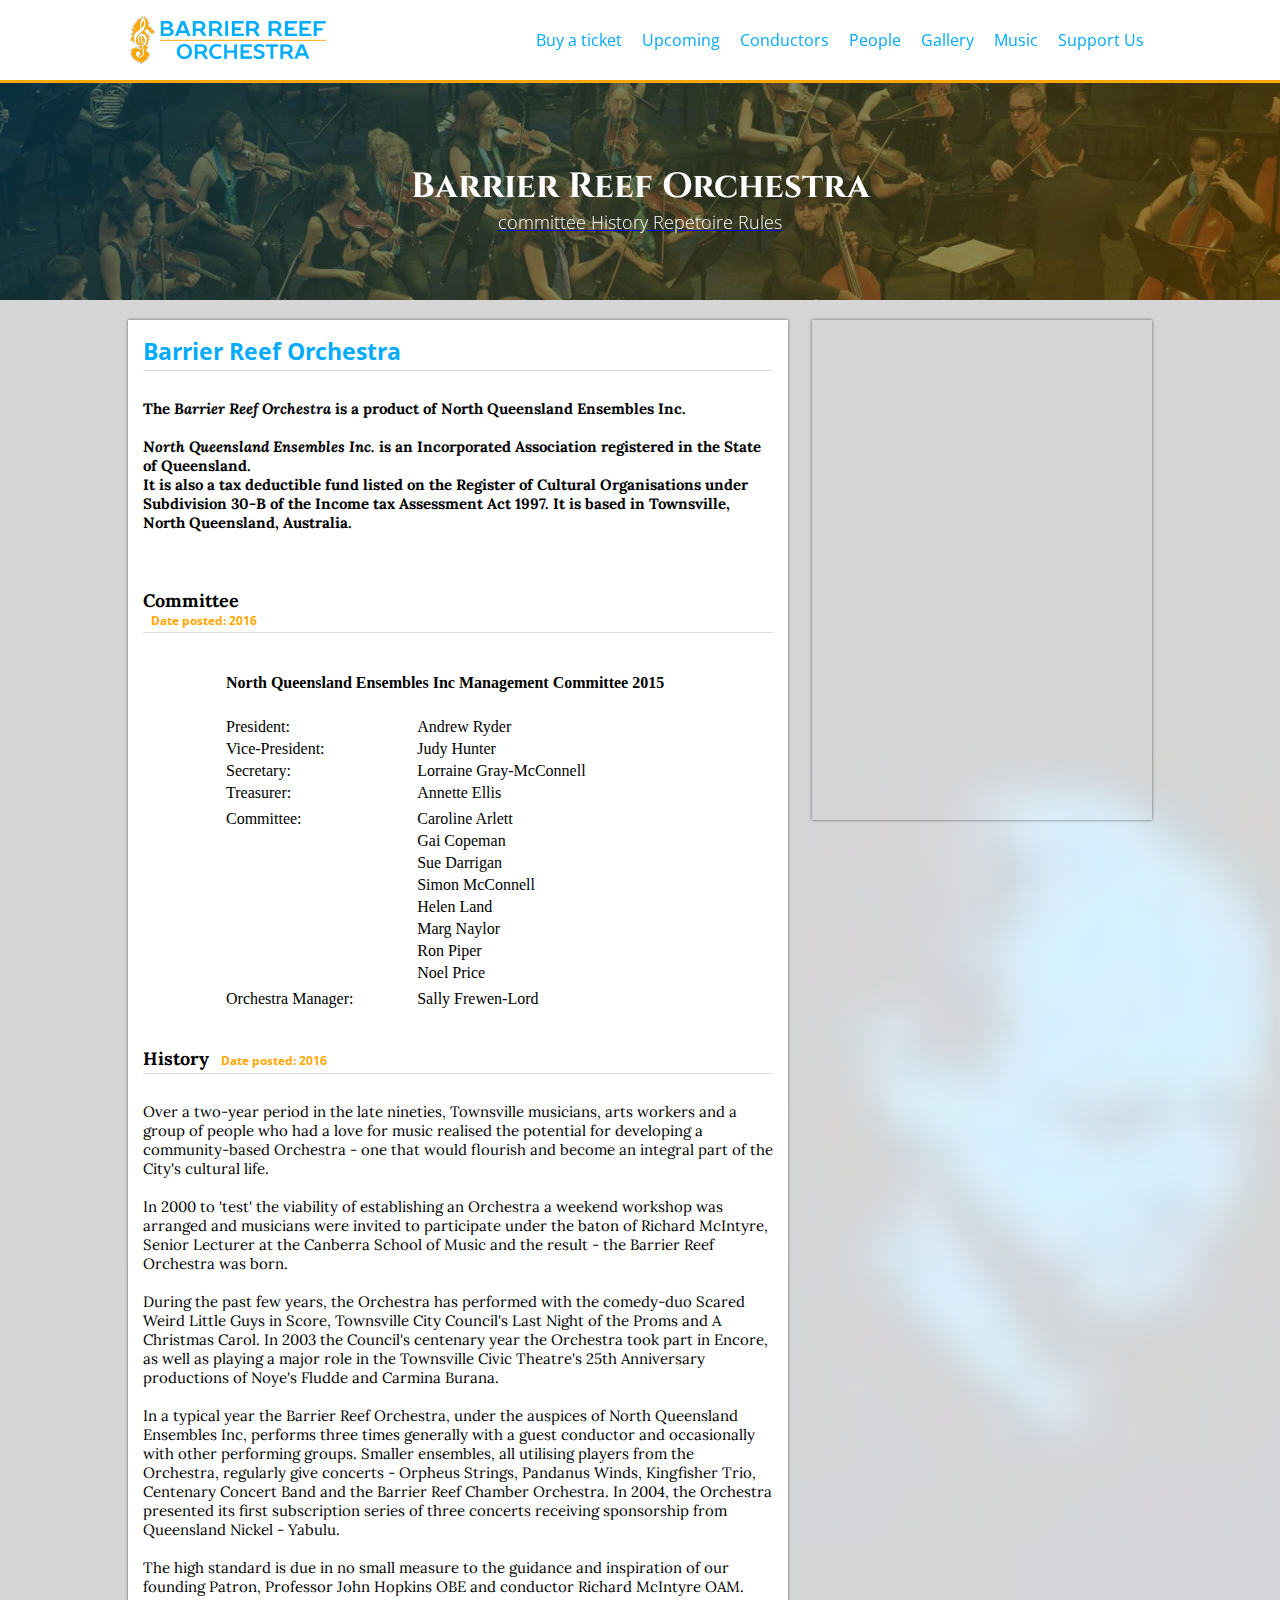
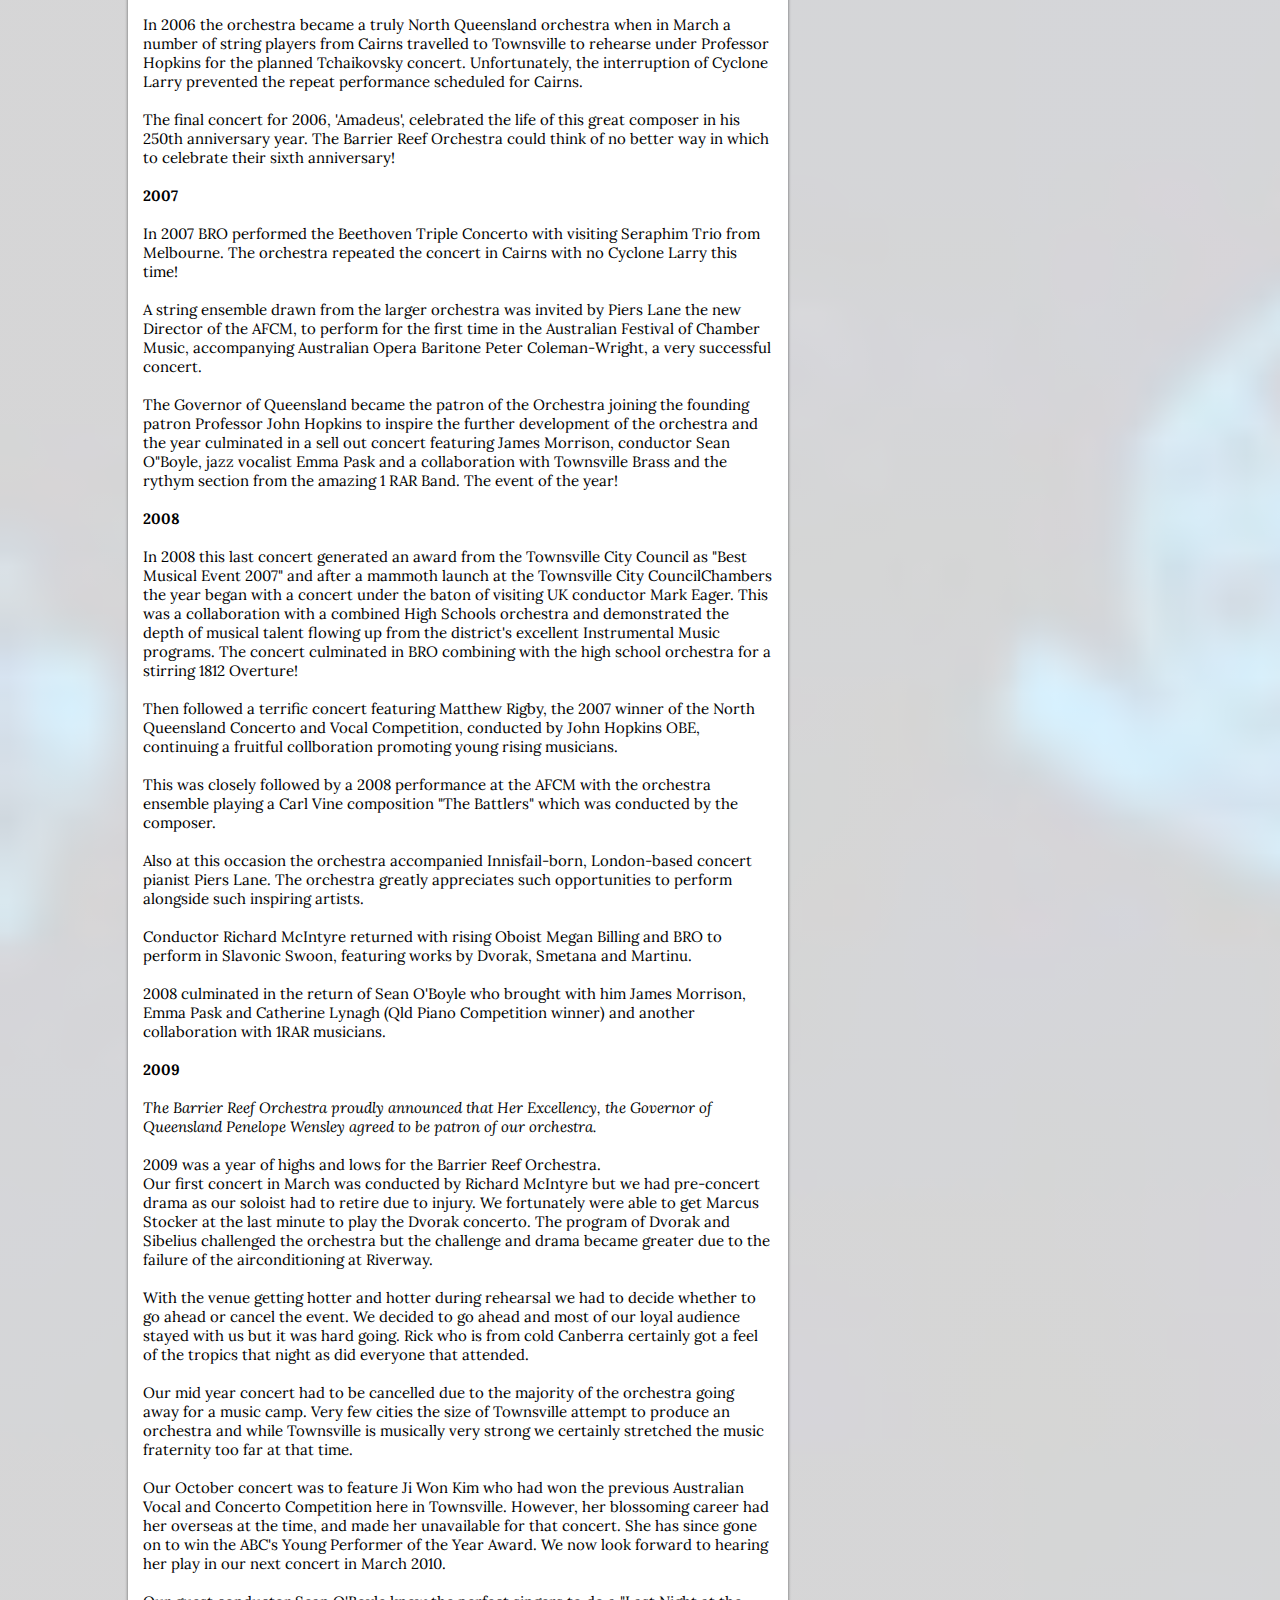
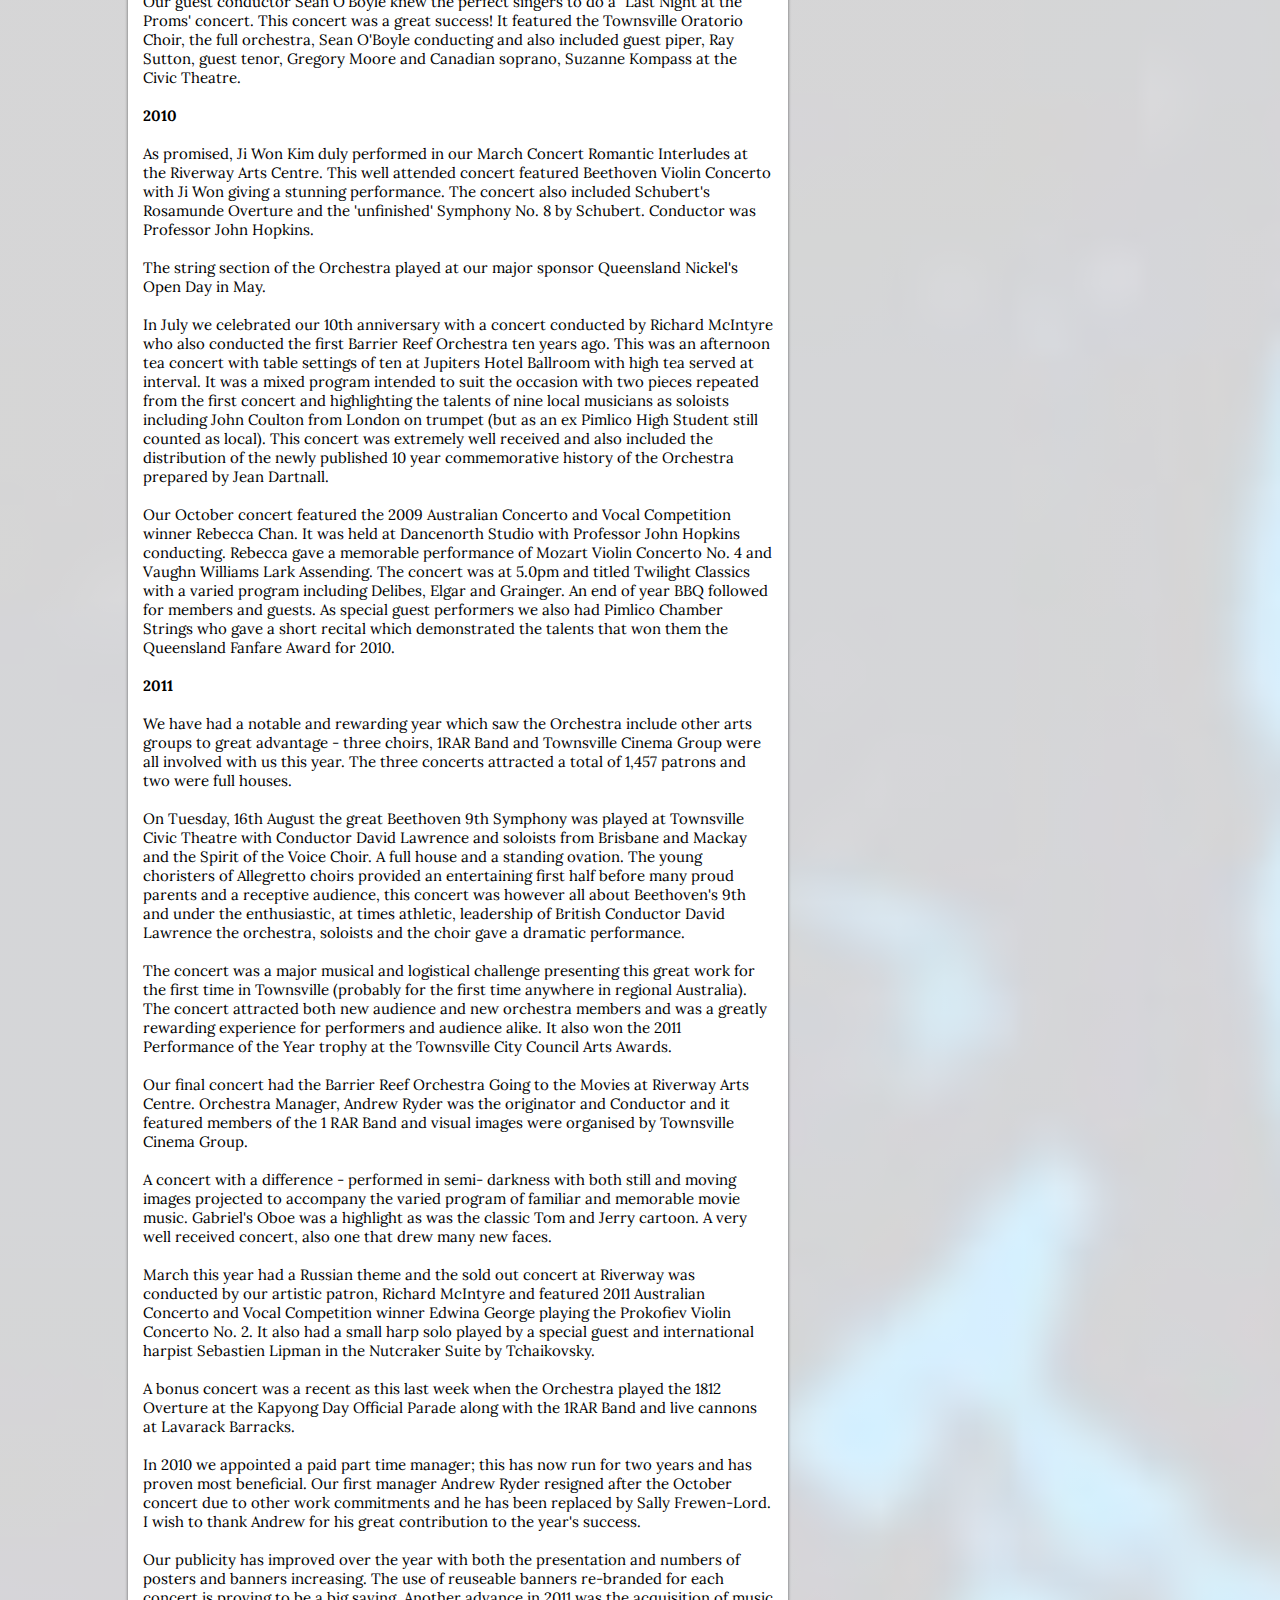
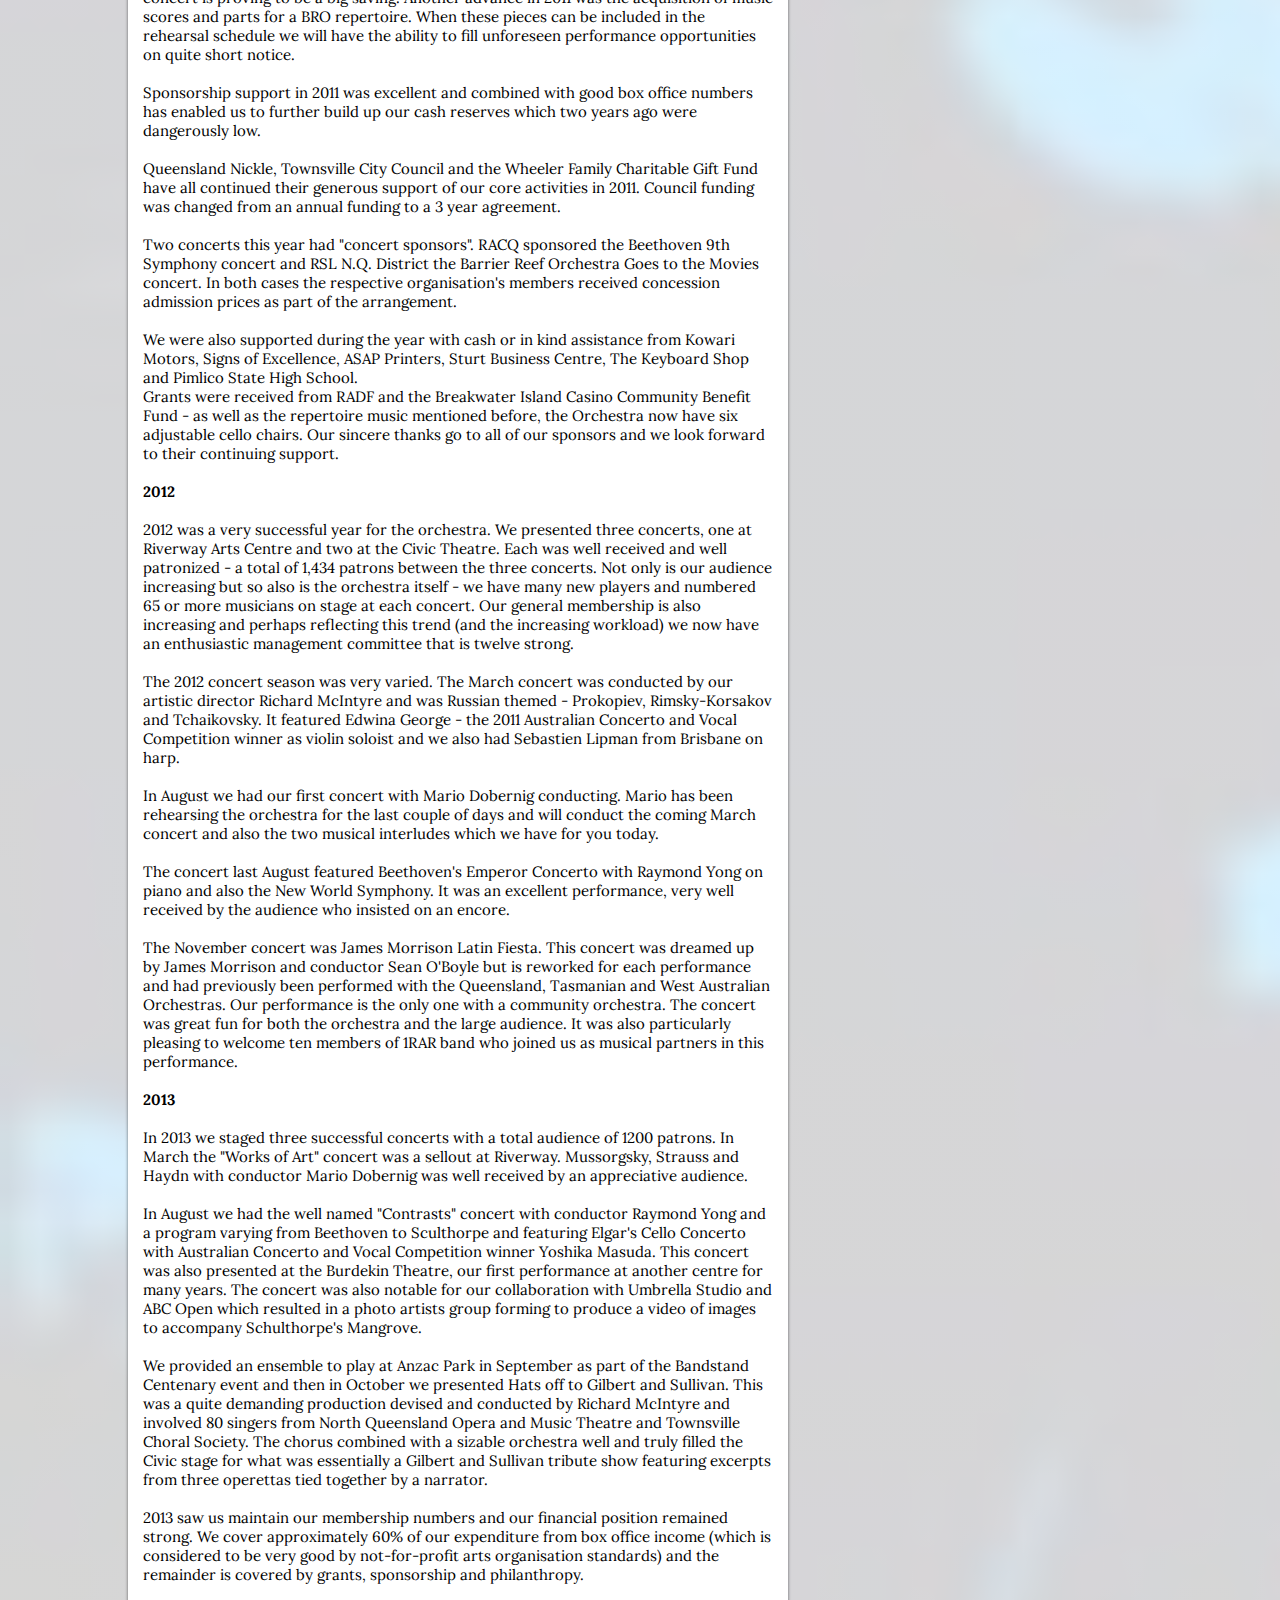
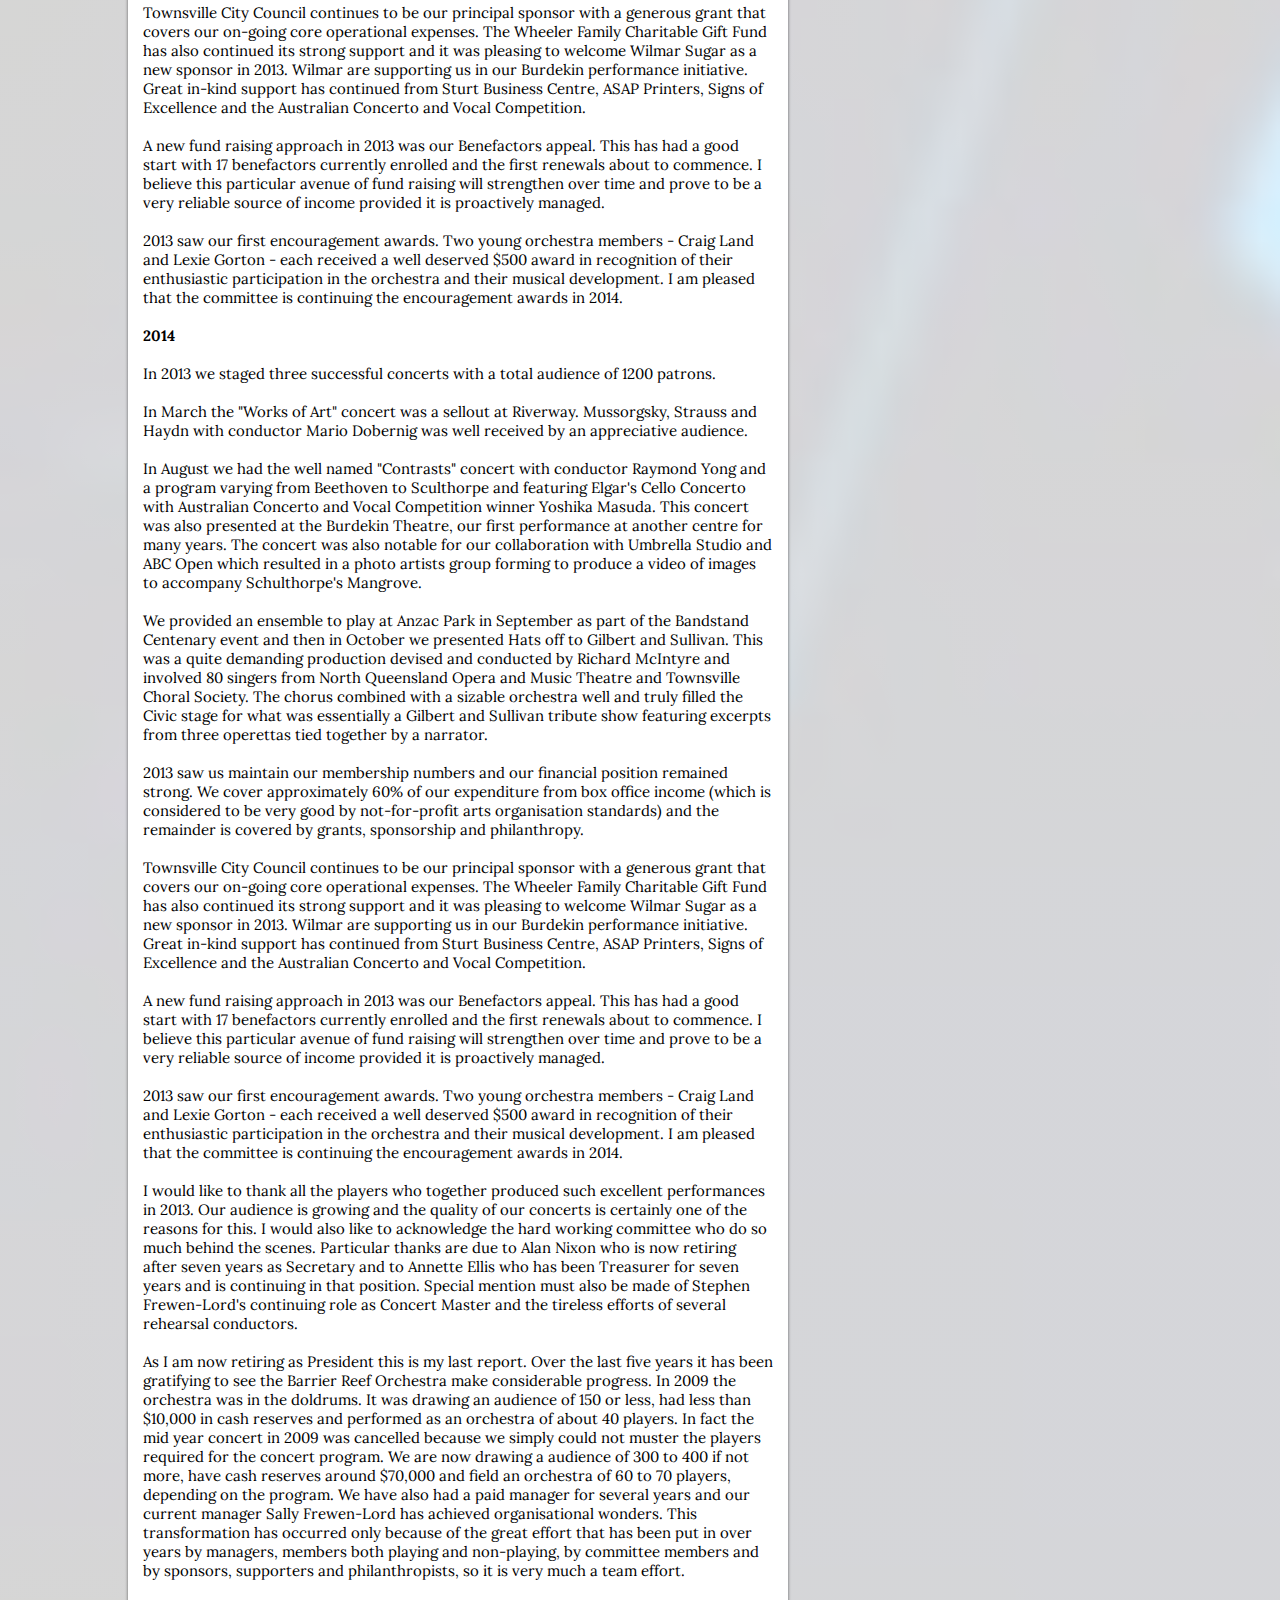
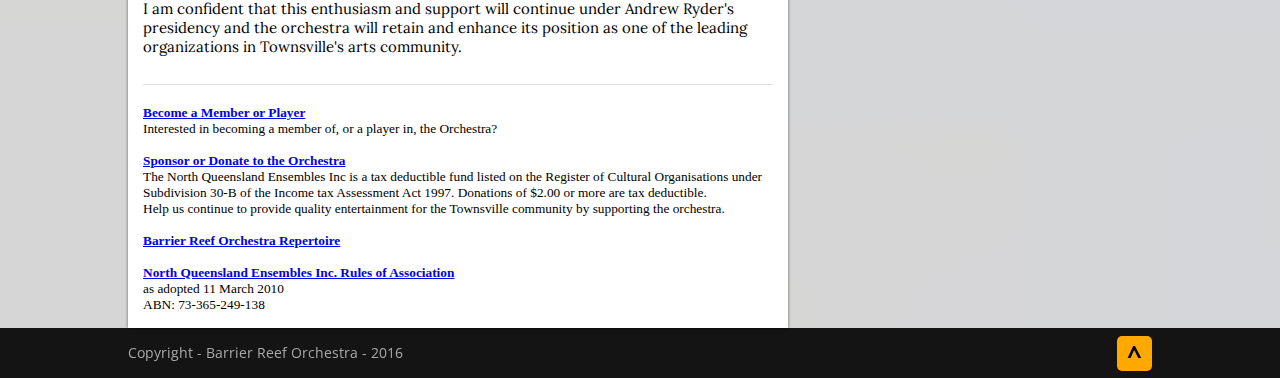
==== BRO/aboutus.html @ f0fe0106 "fixing up some of the content on "aboutus"" ====
<html>
<head>
<title>About Us - Barrier Reef Orchestra</title>
<script src="https://ajax.googleapis.com/ajax/libs/jquery/1.12.0/jquery.min.js"></script>
<link href='https://fonts.googleapis.com/css?family=Open+Sans:400,300,700|Cinzel|Lora' rel='stylesheet' type='text/css'>
<link href='gallery.css' rel="stylesheet" type="text/css">
<meta name="viewport" content="width=device-width, initial-scale=1.0">
<link rel="stylesheet" href="pop/magnific-popup.css">
<script src="pop/jquery.magnific-popup.js"></script>  
</head>

<body>
<script> 
$(document).ready(function(){
    $("#mm-button").click(function(){
        $("#mobile-menu").animate({left: '0px'});
    });
    $("#mm-exit").click(function(){
        $("#mobile-menu").animate({left: '-100%'});
    });
    $('.popup-gallery').magnificPopup({
        delegate: 'a',
        type: 'image',
        tLoading: 'Loading image #%curr%...',
        mainClass: 'mfp-img-mobile',
        gallery: {
            enabled: true,
            navigateByImgClick: true,
            preload: [0,1] // Will preload 0 - before current, and 1 after the current image
        },
        image: {
            tError: '<a href="%url%">The image #%curr%</a> could not be loaded.',
            titleSrc: function(item) {
                return item.el.attr('title');
            }
        }
    });
});
</script>
    <div id="mobile-menu">
        <p>MENU</p><div id="mm-exit"></div>
        <hr>
        <a href="#">Buy a ticket</a>
        <a href="#">Upcoming</a>
        <a href="#">Conductors</a>
        <a href="#">People</a>
        <a href="gallery.html">Gallery</a>
        <a href="Music.html">Music</a>
        <a href="#">Support Us</a>
    </div>
    
    
    <div id="spotlight-frame">
        <nav>
            <div id="nav-inner">
               <a class="logo" href="index.html"><img alt="LOGO" src="images/logo.png"></a>
                <a href="#">Buy a ticket</a>
                <a href="#">Upcoming</a>
                <a href="#">Conductors</a>
                <a href="#">People</a>
                <a href="#">Gallery</a>
                <a href="#">Music</a>
                <a href="#">Support Us</a>
                
                <div id="mm-button"></div>
            </div>
        </nav>
        
        <div id="spotlight-inner">
          <h1>Barrier Reef Orchestra</h1>
            <a href="#committee"><h2>committee  </h2><a href="#history"><h2>History   </h2><a href="BRO/documents/BRO Repertoire.pdf"><h2>Repetoire   </h2></a><a href="BRO/documents/nqei-rules-2010.pdf"><h2>Rules</h2></a>
        </div>
    </div>
    
    <div id="content-wrapper">
        <div id="left-column">
            <h1>Barrier Reef Orchestra<hr>
            <p>The <i>Barrier Reef Orchestra</i> is a product of North Queensland Ensembles Inc.     
       <br /><br /><i>North Queensland Ensembles Inc.</i> is an Incorporated Association registered in the
       State of Queensland. 
       <br />It is also a tax deductible fund listed on the Register of Cultural Organisations under 
       Subdivision 30-B of the Income tax Assessment Act 1997. 
       It is based in Townsville, North Queensland, Australia.</p><br>

            <h2>Committee<a name="committee"></a><br clear="left" /></h2>
            <h3>Date posted: 2016</h3>
          
          

  <hr class="HR" />
<a name="committee"></a><br clear="left" />
     <table class="JGNtable" style="text-align:left; margin-left:80px;font-weight:normal; font-size:12pt; color:black;">
       <tbody>
       <tr><td colspan="2" style="font-weight:bold; color:black"><b>North Queensland Ensembles Inc Management Committee 2015</b></td></tr>
       <tr><td>&nbsp</td><td></td></tr>
       <tr><td>President:</td><td>Andrew Ryder</td></tr>
       <tr><td>Vice-President:</td><td>Judy Hunter</td></tr>
       <tr><td>Secretary:</td><td>Lorraine Gray-McConnell</td></tr>
       <tr><td>Treasurer:</td><td>Annette Ellis</td></tr>
       <tr><td></td><td>  </td></tr>
       <tr><td>Committee:</td><td>Caroline Arlett</td></tr>
       <tr><td></td><td>Gai Copeman</td></tr>
       <tr><td></td><td>Sue Darrigan</td></tr>
       <tr><td></td><td>Simon McConnell</td></tr>
       <tr><td></td><td>Helen Land</td></tr>
       <tr><td></td><td>Marg Naylor</td></tr>
       <tr><td></td><td>Ron Piper</td></tr>
       <tr><td></td><td>Noel Price</td></tr>
       <tr><td></td><td></td></tr>
       <tr><td>Orchestra Manager:</td><td>Sally Frewen-Lord</td></tr>
       </tbody>       
     </table><br>
     <br>
     
            <h2>History</h2>
            <h3>Date posted: 2016</h3>
<hr class="HR" />


  
       <p>Over a two-year period in the late nineties, Townsville musicians, arts workers and a group of people who had a love for music realised the potential for developing a community-based Orchestra - one that would flourish and become an integral part of the City's cultural life.<br>
       <br>In 2000 to 'test' the viability of establishing an Orchestra a weekend workshop was arranged and musicians were invited to participate under the baton of Richard McIntyre, Senior Lecturer at the Canberra School of Music and the result - the Barrier Reef Orchestra was born.<br>
       <br>During the past few years, the Orchestra has performed with the comedy-duo Scared Weird Little Guys in Score, Townsville City Council's Last Night of the Proms and A Christmas Carol. In 2003 the Council's centenary year the Orchestra took part in Encore, as well as playing a major role in the Townsville Civic Theatre's 25th Anniversary productions of Noye's Fludde and Carmina Burana.<br>
       <br>In a typical year the Barrier Reef Orchestra, under the auspices of North Queensland Ensembles Inc, performs three times generally with a guest conductor and occasionally with other performing groups. Smaller ensembles, all utilising players from the Orchestra, regularly give concerts - Orpheus Strings, Pandanus Winds, Kingfisher Trio, Centenary Concert Band and the Barrier Reef Chamber Orchestra. In 2004, the Orchestra presented its first subscription series of three concerts receiving sponsorship from Queensland Nickel - Yabulu.<br>
       <br>The high standard is due in no small measure to the guidance and inspiration of our founding Patron, Professor John Hopkins OBE and conductor Richard McIntyre OAM.<br>
       <br>In 2006 the orchestra became a truly North Queensland orchestra when in March a number of string players from Cairns travelled to Townsville to rehearse under Professor Hopkins for the planned Tchaikovsky concert. Unfortunately, the interruption of Cyclone Larry prevented the repeat performance scheduled for Cairns.
       <br /><br />The final concert for 2006, 'Amadeus', celebrated the life of this great composer in his 250th anniversary year. The Barrier Reef Orchestra could think of no better way in which to celebrate their sixth anniversary!<br>
       <br><strong>2007</strong><br>
       <br>In 2007 BRO performed the Beethoven Triple Concerto with visiting Seraphim Trio from Melbourne. The orchestra repeated the concert in Cairns with no Cyclone Larry this time!<br>
       <br>A string ensemble drawn from the larger orchestra was invited by Piers Lane the new Director of the AFCM, to perform for the first time in the Australian Festival of Chamber Music, accompanying Australian Opera Baritone Peter Coleman-Wright, a very successful concert.<br>
       <br>The Governor of Queensland became the patron of the Orchestra joining the founding patron Professor John Hopkins to inspire the further development of the orchestra and the year culminated in a sell out concert featuring James Morrison, conductor Sean O"Boyle, jazz vocalist Emma Pask and a collaboration with Townsville Brass and the rythym section from the amazing 1 RAR Band. The event of the year!<br>
       <br><strong>2008</strong><br>
       <br>In 2008 this last concert generated an award from the Townsville City Council as "Best Musical Event 2007" and after a mammoth launch at the Townsville City CouncilChambers the year began with a concert under the baton of visiting UK conductor Mark Eager. This was a collaboration with a combined High Schools orchestra and demonstrated the depth of musical talent flowing up from the district's excellent Instrumental Music programs. The concert culminated in BRO combining with the high school orchestra for a stirring 1812 Overture!<br>
       <br>Then followed a terrific concert featuring Matthew Rigby, the 2007 winner of the North Queensland Concerto and Vocal Competition, conducted by John Hopkins OBE, continuing a fruitful collboration promoting young rising musicians.<br><br>This was closely followed by a 2008 performance at the AFCM with the orchestra ensemble playing a Carl Vine composition "The Battlers" which was conducted by the composer.<br>
       <br>Also at this occasion the orchestra accompanied Innisfail-born, London-based concert pianist Piers Lane. The orchestra greatly appreciates such opportunities to perform alongside such inspiring artists.<br>
       <br>Conductor Richard McIntyre returned with rising Oboist Megan Billing and BRO to perform in Slavonic Swoon, featuring works by Dvorak, Smetana and Martinu.<br>
       <br>2008 culminated in the return of Sean O'Boyle who brought with him James Morrison, Emma Pask and Catherine Lynagh (Qld Piano Competition winner) and another collaboration with 1RAR musicians.<br>
       <br><strong>2009</strong><br>
       <br><i> The Barrier Reef Orchestra proudly announced that Her Excellency, the Governor of Queensland Penelope Wensley agreed to be patron of our orchestra.</i><br>
       <br>2009 was a year of highs and lows for the Barrier Reef Orchestra.<br />Our first concert in March was conducted by Richard McIntyre but we had pre-concert drama as our soloist had to retire due to injury.  We fortunately were able to get Marcus Stocker at the last minute to play the Dvorak concerto. The program of Dvorak and Sibelius challenged the orchestra but the challenge and drama became greater due to the failure of the airconditioning at Riverway.<br>
       <br>With the venue getting hotter and hotter during rehearsal we had to decide whether to go ahead or cancel the event. We decided to go ahead and most of our loyal audience stayed with us but it was hard going. Rick who is from cold Canberra certainly got a feel of the tropics that night as did everyone that attended.<br>
       <br>Our mid year concert had to be cancelled due to the majority of the orchestra going away for a music camp. Very few cities the size of Townsville attempt to produce an orchestra and while Townsville is musically very strong we certainly stretched the music fraternity too far at that time.<br>
       <br>Our October concert was to feature Ji Won Kim who had won the previous Australian Vocal and Concerto Competition here in Townsville. However, her blossoming career had her overseas at the time, and made her unavailable for that concert. She has since gone on to win the ABC's Young Performer of the Year Award. We now look forward to hearing her play in our next concert in March 2010.
       <br /><br />Our guest conductor Sean O'Boyle knew the perfect singers to do a "Last Night at the Proms' concert. This concert was a great success! It featured the Townsville Oratorio Choir, the full orchestra, Sean O'Boyle conducting and also included guest piper, Ray Sutton, guest tenor, Gregory Moore and Canadian soprano, Suzanne Kompass at the Civic Theatre.<br>
       <br><strong>2010</strong><br>
       <br>
       As promised, Ji Won Kim duly performed in our March Concert Romantic Interludes at the Riverway Arts Centre. This well attended concert featured Beethoven Violin Concerto with Ji Won giving a stunning performance. The concert also included Schubert's Rosamunde Overture and the 'unfinished' Symphony No. 8 by Schubert. Conductor was Professor John Hopkins.<br>
       <br>The string section of the Orchestra played at our major sponsor Queensland Nickel's Open Day in May.<br>
       <br>In July we celebrated our 10th anniversary with a concert conducted by Richard McIntyre who also conducted the first Barrier Reef Orchestra ten years ago. This was an afternoon tea concert with table settings of ten at Jupiters Hotel Ballroom with high tea served at interval. It was a mixed program intended to suit the occasion with two pieces repeated from the first concert and highlighting the talents of nine local musicians as soloists including John Coulton from London on trumpet (but as an ex Pimlico High Student still counted as local). This concert was extremely well received and also included the distribution of the newly published 10 year commemorative history of the Orchestra prepared by Jean Dartnall.<br>
       <br>Our October concert featured the 2009 Australian Concerto and Vocal Competition winner Rebecca Chan. It was held at Dancenorth Studio with Professor John Hopkins conducting. Rebecca gave a memorable performance of Mozart Violin Concerto No. 4 and Vaughn Williams Lark Assending. The concert was at 5.0pm and titled Twilight Classics with a varied program including Delibes, Elgar and Grainger. An end of year BBQ followed for members and guests. As special guest performers we also had Pimlico Chamber Strings who gave a short recital which demonstrated the talents that won them the Queensland Fanfare Award for 2010.<br>
       <br><strong>2011</strong><br>
       <br>We have had a notable and rewarding year which saw the Orchestra include other arts groups to great advantage - three choirs, 1RAR Band and Townsville Cinema Group were all involved with us this year. The three concerts attracted a total of 1,457 patrons and two were full houses.<br>
       <br>On Tuesday, 16th August the great Beethoven 9th Symphony was played at Townsville Civic Theatre with Conductor David Lawrence and soloists from Brisbane and Mackay and the Spirit of the Voice Choir. A full house and a standing ovation. The young choristers of Allegretto choirs provided an entertaining first half before many proud parents and a receptive audience, this concert was however all about Beethoven's 9th and under the enthusiastic, at times athletic, leadership of British Conductor David Lawrence the orchestra, soloists and the choir gave a dramatic performance.<br>
       <br>The concert was a major musical and logistical challenge presenting this great work for the first time in Townsville (probably for the first time anywhere in regional Australia). The concert attracted both new audience and new orchestra members and was a greatly rewarding experience for performers and audience alike. It also won the 2011 Performance of the Year trophy at the Townsville City Council Arts Awards.<br>
       <br>Our final concert had the Barrier Reef Orchestra Going to the Movies at Riverway Arts Centre.   Orchestra  Manager, Andrew Ryder was the originator and  Conductor and it featured members of the 1 RAR Band and  visual images were organised by Townsville Cinema Group.<br>
       <br>A concert with a difference - performed in semi- darkness with both still and moving images projected to accompany the varied program of familiar and memorable movie music. Gabriel's Oboe was a highlight as was the classic Tom and Jerry cartoon. A very well received concert, also one that drew many new faces.<br>
       <br>March this year had a Russian theme and the sold out concert at Riverway was conducted by our artistic patron, Richard McIntyre and featured 2011 Australian Concerto and Vocal Competition winner Edwina George playing the Prokofiev Violin Concerto No. 2. It also had a small harp solo played by a special guest and international harpist Sebastien Lipman in the Nutcraker Suite by Tchaikovsky.<br>
       <br>A bonus concert was a recent as this last week when the Orchestra played the 1812 Overture at the Kapyong Day Official Parade along with the 1RAR Band and live cannons at Lavarack Barracks.<br>
       <br>In 2010 we appointed a paid part time manager; this has now run for two years and has proven most beneficial. Our first manager Andrew Ryder resigned after the October concert due to other work commitments and he has been replaced by Sally Frewen-Lord. I wish to thank Andrew for his great contribution to the year's success.<br>
       <br>Our publicity has improved over the year with both the presentation and numbers of posters and banners increasing.   The use of reuseable banners re-branded for each concert is proving to be a big saving. Another advance in 2011 was the acquisition of music scores and parts for a BRO repertoire. When these pieces can be included in the rehearsal schedule we will have the ability to fill unforeseen performance opportunities on quite short notice.<br>
       <br>Sponsorship support in 2011 was excellent and combined with good box office numbers has enabled us to further build up our cash reserves which two years ago were dangerously low.<br>
       <br>Queensland Nickle, Townsville City Council and the Wheeler Family Charitable Gift Fund have all continued their generous support of our core activities in 2011. Council funding was changed from an annual funding to a 3 year agreement.<br>
       <br>Two concerts this year had "concert sponsors".  RACQ sponsored the Beethoven 9th Symphony concert and RSL N.Q. District the Barrier Reef Orchestra Goes to the Movies concert. In both cases the respective organisation's members received concession admission prices as part of the arrangement.
       <br /><br />We were also supported during the year with cash or in kind assistance from Kowari Motors, Signs of Excellence, ASAP Printers, Sturt Business Centre, The Keyboard Shop and Pimlico State High School.<br>
       Grants were received from RADF and the Breakwater Island Casino Community Benefit Fund - as well as the repertoire music mentioned before, the Orchestra now have six adjustable cello chairs. Our sincere thanks go to all of our sponsors and we look forward to their continuing support.<br>
       <br><strong>2012</strong><br>
       <br>2012 was a very successful year for the orchestra. We presented three concerts, one at Riverway Arts Centre and two at the Civic Theatre. Each was well received and well patronized - a total of 1,434 patrons between the three concerts. Not only is our audience increasing but so also is the orchestra itself - we have many new players and numbered 65 or more musicians on stage at each concert. Our general membership is also increasing and perhaps reflecting this trend (and the increasing workload) we now have an enthusiastic management committee that is twelve strong.<br>
       <br>The 2012 concert season was very varied. The March concert was conducted by our artistic director Richard McIntyre and was Russian themed - Prokopiev, Rimsky-Korsakov and Tchaikovsky. It featured Edwina George - the 2011 Australian Concerto and Vocal Competition winner as violin soloist and we also had Sebastien Lipman from Brisbane on harp.<br>
       <br>In August we had our first concert with Mario Dobernig conducting. Mario has been rehearsing the orchestra for the last couple of days and will conduct the coming March concert and also the two musical interludes which we have for you today.<br>
       <br>The concert last August featured Beethoven's Emperor Concerto with Raymond Yong on piano and also the New World Symphony. It was an excellent performance, very well received by the audience who insisted on an encore.<br>
       <br />The November concert was James Morrison Latin Fiesta. This concert was dreamed up by James Morrison and conductor Sean O'Boyle but is reworked for each performance and had previously been performed with the Queensland, Tasmanian and West Australian Orchestras. Our performance is the only one with a community orchestra. The concert was great fun for both the orchestra and the large audience. It was also particularly pleasing to welcome ten members of 1RAR band who joined us as musical partners in this performance.<br>
       <br /><strong>2013</strong><br>
       <br>In 2013 we staged three  successful concerts with a total audience of 1200 patrons.  In March the  "Works of Art" concert was a sellout at Riverway.  Mussorgsky, Strauss and Haydn with conductor Mario Dobernig was well  received by an appreciative audience.<br>
       <br>In August we had the well named  "Contrasts" concert with conductor Raymond Yong and a program varying  from Beethoven to Sculthorpe and featuring Elgar's Cello Concerto with  Australian Concerto and Vocal Competition winner  Yoshika Masuda.   This concert was also presented at the Burdekin  Theatre, our first performance at another centre for many years.   The  concert was also notable for our collaboration with Umbrella Studio and  ABC Open which resulted in a photo artists group  forming to produce a video of images to accompany Schulthorpe's Mangrove.<br>
       <br>We provided an ensemble to play  at Anzac Park in September as part of the Bandstand Centenary event and  then in October we presented Hats off to Gilbert and Sullivan.   This was a quite demanding  production devised and conducted by Richard McIntyre and involved 80  singers from North Queensland Opera and Music Theatre and Townsville  Choral Society.  The chorus combined with a sizable  orchestra well and truly filled the Civic stage for what was  essentially a Gilbert and Sullivan tribute show featuring excerpts from  three operettas tied together by a narrator.<br>
       <br>2013 saw us maintain our  membership numbers and our financial position remained strong.  We cover  approximately 60% of our expenditure from box office income (which is  considered to be very good by not-for-profit arts  organisation standards) and the remainder is covered by grants,  sponsorship and philanthropy.<br>
       <br>Townsville City Council  continues to be our principal sponsor with a generous grant that covers  our on-going core operational expenses.   The Wheeler Family Charitable  Gift Fund has also continued its strong support and  it was pleasing to welcome Wilmar Sugar as a new sponsor in 2013.   Wilmar are supporting us in our Burdekin performance initiative.   Great  in-kind support has continued from Sturt Business Centre, ASAP  Printers, Signs of Excellence and the Australian Concerto  and Vocal Competition.<br>
       <br>A new fund raising approach in  2013 was our Benefactors appeal.  This has had a good start with 17  benefactors currently enrolled and the first renewals about to  commence.   I believe this particular avenue of fund raising  will strengthen over time and prove to be a very reliable source of  income provided it is proactively managed.<br>
       <br>2013 saw our first encouragement  awards.   Two young orchestra members - Craig Land and Lexie Gorton -  each received a well deserved $500 award in recognition of their  enthusiastic participation in the orchestra and their  musical development.   I am pleased that the committee is continuing  the encouragement awards in 2014.<br>
       <br><strong>2014</strong><br>
     <br>In 2013 we staged three successful concerts with a total audience of 1200 patrons.<br>
     <br>In March the "Works of Art" concert was a sellout at Riverway.  Mussorgsky, Strauss and Haydn with conductor Mario Dobernig was well received by an appreciative audience.<br>
     <br>In August we had the well named "Contrasts" concert with conductor Raymond Yong and a program varying from Beethoven to Sculthorpe and featuring Elgar's Cello Concerto with Australian Concerto and Vocal Competition winner Yoshika Masuda.   This concert was also presented at the Burdekin Theatre, our first performance at another centre for many years.   The concert was also notable for our collaboration with Umbrella Studio and ABC Open which resulted in a photo artists group forming to produce a video of images to accompany Schulthorpe's Mangrove.<br>
     <br>We provided an ensemble to play at Anzac Park in September as part of the Bandstand Centenary event and then in October we presented Hats off to Gilbert and Sullivan.   This was a quite demanding production devised and conducted by Richard McIntyre and involved 80 singers from North Queensland Opera and Music Theatre and Townsville Choral Society.  The chorus combined with a sizable orchestra well and truly filled the Civic stage for what was essentially a Gilbert and Sullivan tribute show featuring excerpts from three operettas tied together by a narrator.<br>
     <br>2013 saw us maintain our membership numbers and our financial position remained strong.  We cover approximately 60% of our expenditure from box office income (which is considered to be very good by not-for-profit arts organisation standards) and the remainder is covered by grants, sponsorship and philanthropy.<br>
     <br>Townsville City Council continues to be our principal sponsor with a generous grant that covers our on-going core operational expenses.   The Wheeler Family Charitable Gift Fund has also continued its strong support and it was pleasing to welcome Wilmar Sugar as a new sponsor in 2013.  Wilmar are supporting us in our Burdekin performance initiative.   Great in-kind support has continued from Sturt Business Centre, ASAP Printers, Signs of Excellence and the Australian Concerto and Vocal Competition.<br>
     <br>A new fund raising approach in 2013 was our Benefactors appeal.  This has had a good start with 17 benefactors currently enrolled and the first renewals about to commence.   I believe this particular avenue of fund raising will strengthen over time and prove to be a very reliable source of income provided it is proactively managed.<br>
     <br>2013 saw our first encouragement awards.   Two young orchestra members - Craig Land and Lexie Gorton - each received a well deserved $500 award in recognition of their enthusiastic participation in the orchestra and their musical development.   I am pleased that the committee is continuing the encouragement awards in 2014.<br>
     <br>I would like to thank all the players who together produced such excellent performances in 2013.   Our audience is growing and the quality of our concerts is certainly one of the reasons for this.   I would also like to acknowledge the hard working committee who do so much behind the scenes.  Particular thanks are due to Alan Nixon who is now retiring after seven years as Secretary and to Annette Ellis who has been Treasurer for seven years and is continuing in that position.  Special mention must also be made of Stephen Frewen-Lord's continuing role as Concert Master and the tireless efforts of several rehearsal conductors.<br>
     <br>As I am now retiring as President this is my last report.  Over the last five years it has been gratifying to see the Barrier Reef Orchestra make considerable progress.   In 2009 the orchestra was in the doldrums.  It was drawing an audience of 150 or less, had less than $10,000 in cash reserves and performed as an orchestra of about 40 players.  In fact the mid year concert in 2009 was cancelled because we simply could not muster the players required for the concert program.   We are now drawing a audience of 300 to 400 if not more, have cash reserves around $70,000 and field an orchestra of 60 to 70 players, depending on the program.   We have also had a paid manager for several years and our current manager Sally Frewen-Lord has achieved organisational wonders.  This transformation has occurred only because of the great effort that has been put in over years by managers, members both playing and non-playing, by committee members and by sponsors, supporters and philanthropists, so it is very much a team effort.
     <br /><br />I am confident that this enthusiasm and support will continue under Andrew Ryder's presidency and the orchestra will retain and enhance its position as one of the leading organizations in Townsville's arts community.
     
     <br>
     </p>
     <hr class="HR" />
      <span style="text-align:left; font-weight:normal; font-size:10pt; color:black">
        <b><a href="BRO/memberform.html">Become a Member or Player</a></b>
        <br>Interested in becoming a member of, or a player in, the Orchestra?<br>
     
     <br><b><a href="BRO/documents/benefactorform/north-queensland-orchestra-benefactor-form.pdf">Sponsor or Donate to the Orchestra</a></b>
     <br>The North Queensland Ensembles Inc is a tax deductible fund listed on the Register of Cultural Organisations under Subdivision 30-B of the Income tax Assessment Act 1997. Donations of $2.00 or more are tax deductible.
     <br>Help us continue to provide quality entertainment for the Townsville community by supporting the orchestra.<br>
     <br><b><a href="BRO/Repertoire.pdf">Barrier Reef Orchestra Repertoire</a></b><br>
     <br><b><a href="BRO/documents/nqei-rules-2010.pdf">North Queensland Ensembles Inc. Rules of Association</a></b><br>as adopted 11 March 2010
            <br />ABN: 73-365-249-138
            <br>
     </span>
   </div> 
        <div id="facebook-feed">
            <iframe src="https://www.facebook.com/plugins/page.php?href=https%3A%2F%2Fwww.facebook.com%2Fnqorchestra&tabs=timeline&width=340&height=500&small_header=false&adapt_container_width=true&hide_cover=false&show_facepile=true&appId" width="340" height="500" style="border:none;overflow:hidden" scrolling="no" frameborder="0" allowTransparency="true"></iframe>
        </div>
    </div>
            
    <div id="footer">
        <div id="footer-inner">
            <p>Copyright - Barrier Reef Orchestra - 2016</p>
            <a href="#top"><button>^</button></a>
        </div>        
    </div>
            
</body>

</html>
---- BRO/gallery.css ----
html, body {
    padding: 0px;
    margin: 0px;
    background: linear-gradient(rgba(255,255,255,0.8) 0%,rgba(255,255,255,0.8) 100%), url("images/background-body.jpg");
    background-size: cover;
}
#spotlight-frame {
    width: 100%;
    height: 300px;
    background-color: green;
    background: linear-gradient(-45deg, rgba(219,157,0,0.3) 0%,rgba(0,146,214,0.3) 100%), url("images/site-bg.jpg");
    background-size: cover;
    background-position: center;
}
#mobile-menu {
    width: 100%;
    height: 100vh;
    background-color: rgba(0,0,15, 0.8);
    z-index: 9;
    position: absolute;
    padding-top: 10px;
    left: -100%;
}
#mobile-menu a {
    text-decoration: none;
    color: white;
    font-size: 22px;
    display: block;
    font-family: 'Open Sans', sans-serif;
    padding-top: 14px;
    padding-bottom: 14px;
    width: 90%;
    margin-left: 15px;
    border-bottom: 1px solid #6b6b6b;
}
#mobile-menu p {
    font-size: 35px;
    color: #a0a0a0;
    font-family: 'Open Sans', sans-serif;
    margin-bottom: 0px;
    margin-left: 15px;
    font-weight: 300;
    display: inline;
    padding: 0px;
}
#mobile-menu hr {
    background-color: #6b6b6b;
    border: none;
    height: 1px;
    padding: 0px;
    margin-bottom: 10px;
}
#mm-exit {
    width: 30px;
    height: 30px;
    background-image: url(images/mm-exit.png);
    background-size: cover;
    float: right;
    display: inline;
    margin-top: 5px;
    margin-right: 10px;
    cursor: pointer;
}
#mm-button {
    width: 50px;
    height: 50px;
    background-image: url(images/mm-img.png);
    border: 1px orange solid;
    border-radius: 4px;
    background-size: cover;
    display: none;
    float: left;
    position: absolute;
    left: 8px;
    cursor: pointer;
    transition: 0.2s;
}
nav {
    width: 100%;
    background-color: white;
    height: 65px;
    padding-top: 15px;
    border-bottom: 3px solid #FFA800;
}
#nav-inner {
    width: 1024px;
    height: 50px;
    margin-left: auto;
    margin-right: auto;
    line-height: 50px;
    text-align: right;
}
#nav-inner img {
    height: 50px;
    width: 200px;
    float: left;
}
#nav-inner a {
    padding-right: 20px;
    color: #00aaff;
    padding: 8px;
    font-family: 'Open Sans', sans-serif;
    text-decoration: none;
    transition: 0.2s;
    font-size: 16px;
}
#nav-inner a:hover {
    background-color: #00aaff;
    border-radius: 3px;
    color: white;
}
#nav-inner a.logo:hover{
    background-color:#FFFFFF;
}
#spotlight-inner {
    width: 1024px;
    height: 140px;
    padding-top: 80px;
    padding-bottom: 80px;
    margin-right: auto;
    text-align: center;
    margin-left:auto;
}
#spotlight-inner h1 {
    font-size: 35px;
    color: white;
    padding: 0px;
    margin: 0px;
    font-family: 'Cinzel', serif;
}
#spotlight-inner h2 {
    font-size: 18px;
    color: white;
    padding: 0px;
    margin: 0px;
    font-family: 'Open Sans', sans-serif;
    font-weight: 300;
    display: inline;
}
#content-wrapper {
    width: 1024px;
    height: 700;
    padding-top: 20px;
    padding-bottom: 20px;
    margin-left: auto;
    margin-right: auto;
}
#left-column {
    width: 630px;
    height: auto;
    padding: 15px;
    float: left;
    background-color: white;
    -webkit-box-shadow: 0px 0px 3px 0px rgba(0,0,0,0.55);
    -moz-box-shadow: 0px 0px 3px 0px rgba(0,0,0,0.55);
    box-shadow: 0px 0px 3px 0px rgba(0,0,0,0.55);
}
#left-column h1{
    font-family: 'Open Sans', sans-serif;
    color: #00aaff;
    padding: 0px;
    margin: 0px;
    font-size: 23px;
}
#left-column h2{
    font-family: 'Lora', serif;
    color: black;
    padding: 0px;
    margin: 0px;
    font-size: 18px;
    display: inline;
}
#left-column h3{
    font-family: 'Open Sans', serif;
    color: #FFA800;
    padding-left: 8px;
    margin: 0px;
    font-size: 12px;
    display: inline;
}
#left-column p{
    font-family: 'Lora', sans-serif;
    color: black;
    margin: 0px;
    font-size: 15px;
    padding-bottom: 25px;
    padding-top: 8px;
}
#left-column hr {
    background-color: #dddddd;
    height: 1px;
    border: none;
    margin-top: 3px;
    margin-bottom: 20px;
}
#left-column form{
  margin: auto;
  position: relative;
  width: auto;
  height: auto;
  font-family: 'Open Sans', sans-serif;
  color: #00aaff;
  font-size: 14px;
  font-style: italic;
  line-height: 24px;
  font-weight: bold;
  text-decoration: none;
  padding: 10px;  
}

#left-column input[type=date]{
  width: auto;
  display: inline;
  outline: none; 
}
#left-column input[type=radio] {
  width: auto;
  display: inline;
  outline: none;
}
#phoneErrMsg{
  font-family: 'Open Sans', sans-serif;
  color: black;
  font-size: 0.8em;
}
#emailErrMsg{
  font-family: 'Open Sans', sans-serif;
  color: black;
  font-size: 0.8em;
}
#DonationMsg{
  font-family: 'Open Sans', sans-serif;
  color: black;
  font-size: 0.8em;
}
#nameErrMsg{
  font-family: 'Open Sans', sans-serif;
  color: black;
  font-size: 0.8em;
  display:inline;
}
#mobileErrMsg{
  font-family: 'Open Sans', sans-serif;
  color: black;
  font-size: 0.8em;
  display:inline;
}
#typeValidationErrMsg{
  font-family: 'Open Sans', sans-serif;
  color: black;
  font-size: 0.8em;
  display:inline;
}
#left-column input[type=button] {
  width: auto;
  display: inline;
  float: right;
  margin: 1em;
  outline: none;
}

#left-column input {
  width: 375px;
  display: block;
  border: 1px solid #999;
  height: 25px;
  -webkit-box-shadow: 0px 0px 8px rgba(0, 0, 0, 0.3);
  -moz-box-shadow: 0px 0px 8px rgba(0, 0, 0, 0.3);
  box-shadow: 0px 0px 8px rgba(0, 0, 0, 0.3);
}

#lef-column >input.kidname1{
  width: 375px;             
  display: inline;
  border: 1px solid #999;
  height: 25px;
  -webkit-box-shadow: 0px 0px 8px rgba(0, 0, 0, 0.3);
  -moz-box-shadow: 0px 0px 8px rgba(0, 0, 0, 0.3);
  box-shadow: 0px 0px 8px rgba(0, 0, 0, 0.3);
 }

fieldset.paymentType{
    width: 375px;
    margin:0;
    padding:0;
}
#memberHelp  > ul li{
    display: block; 
    margin:0;
    padding:0;
    list-style-type: none
}
form ul li { 
    display: inline; 
    margin:0;
    padding:0;
    list-style-type: none
}

input:focus:invalid {
  outline: 1px dashed red;
}
input:focus:invalid {
  color: red;
}
input:valid{
    outline: 1px solid green;
}

#facebook-feed {
    width: 340px;
    height: auto;
    float: right;
    -webkit-box-shadow: 0px 0px 3px 0px rgba(0,0,0,0.55);
    -moz-box-shadow: 0px 0px 3px 0px rgba(0,0,0,0.55);
    box-shadow: 0px 0px 3px 0px rgba(0,0,0,0.55);
}
#footer {
    width: 100%;
    height: 50px;
    background-color: #141414;
     margin-top: -50px;
    clear: both
}
#footer-inner {
    width: 1024px;
    height: auto;
    line-height: 50px;
    margin-left: auto;
    margin-right: auto; 
}
#footer-inner p {
    font-family: 'Open Sans', sans-serif;
    font-size: 14px;
    margin: 0px;
    color: #a8a8a8;
    padding: 0px;
    display: inline;
}
#footer-inner button {
    font-size: 26px;
    width: 35px;
    float: right;
    font-weight: 700;
    margin-top: 8px;
    border: none;
    border-radius: 5px;
    height: 35px;
    cursor: pointer;
    font-family: 'Open Sans', sans-serif;
    background-color: #FFA800;
    transition: 0.2s;
}
#footer-inner button:hover {
    background-color: #00aaff;
    color: white;
}


@media only screen and (max-width: 1050px){
    nav {
        height: 55px;
        padding-top: 5px;
    }
    #mm-button {
        display: inline-block;
    }
    #nav-inner {
        width: 100%;
        text-align: center;
    }
    #nav-inner img {
        height: 40px;
        width: 170px;
        float: none;
        padding-top: 5px;
    }
    #spotlight-inner {
        width: 80%;
    }
    #spotlight-inner h1 {
        font-size: 48px;
    }
    #spotlight-inner h2 {
        font-size: 20px;
    }
    #nav-inner a {
        display: none;
    }
    #left-column {
        width: 90%;
        float: inherit;
        margin-left: auto;
        margin-right: auto;
        height: auto;
    }
    #facebook-feed {
        display: none;
    }
    #content-wrapper {
        width: 100%;
    }
    #footer-inner {
        width: 90%;
    }
}


@media only screen and (max-width: 600px) {
    #footer{
        display: none;
    }
        #spotlight-inner h1 {
        font-size: 38px;
    }
    #spotlight-inner h2 {
        font-size: 18px;
    }
    #spotlight-inner button {
        font-size: 12px;
    }
}
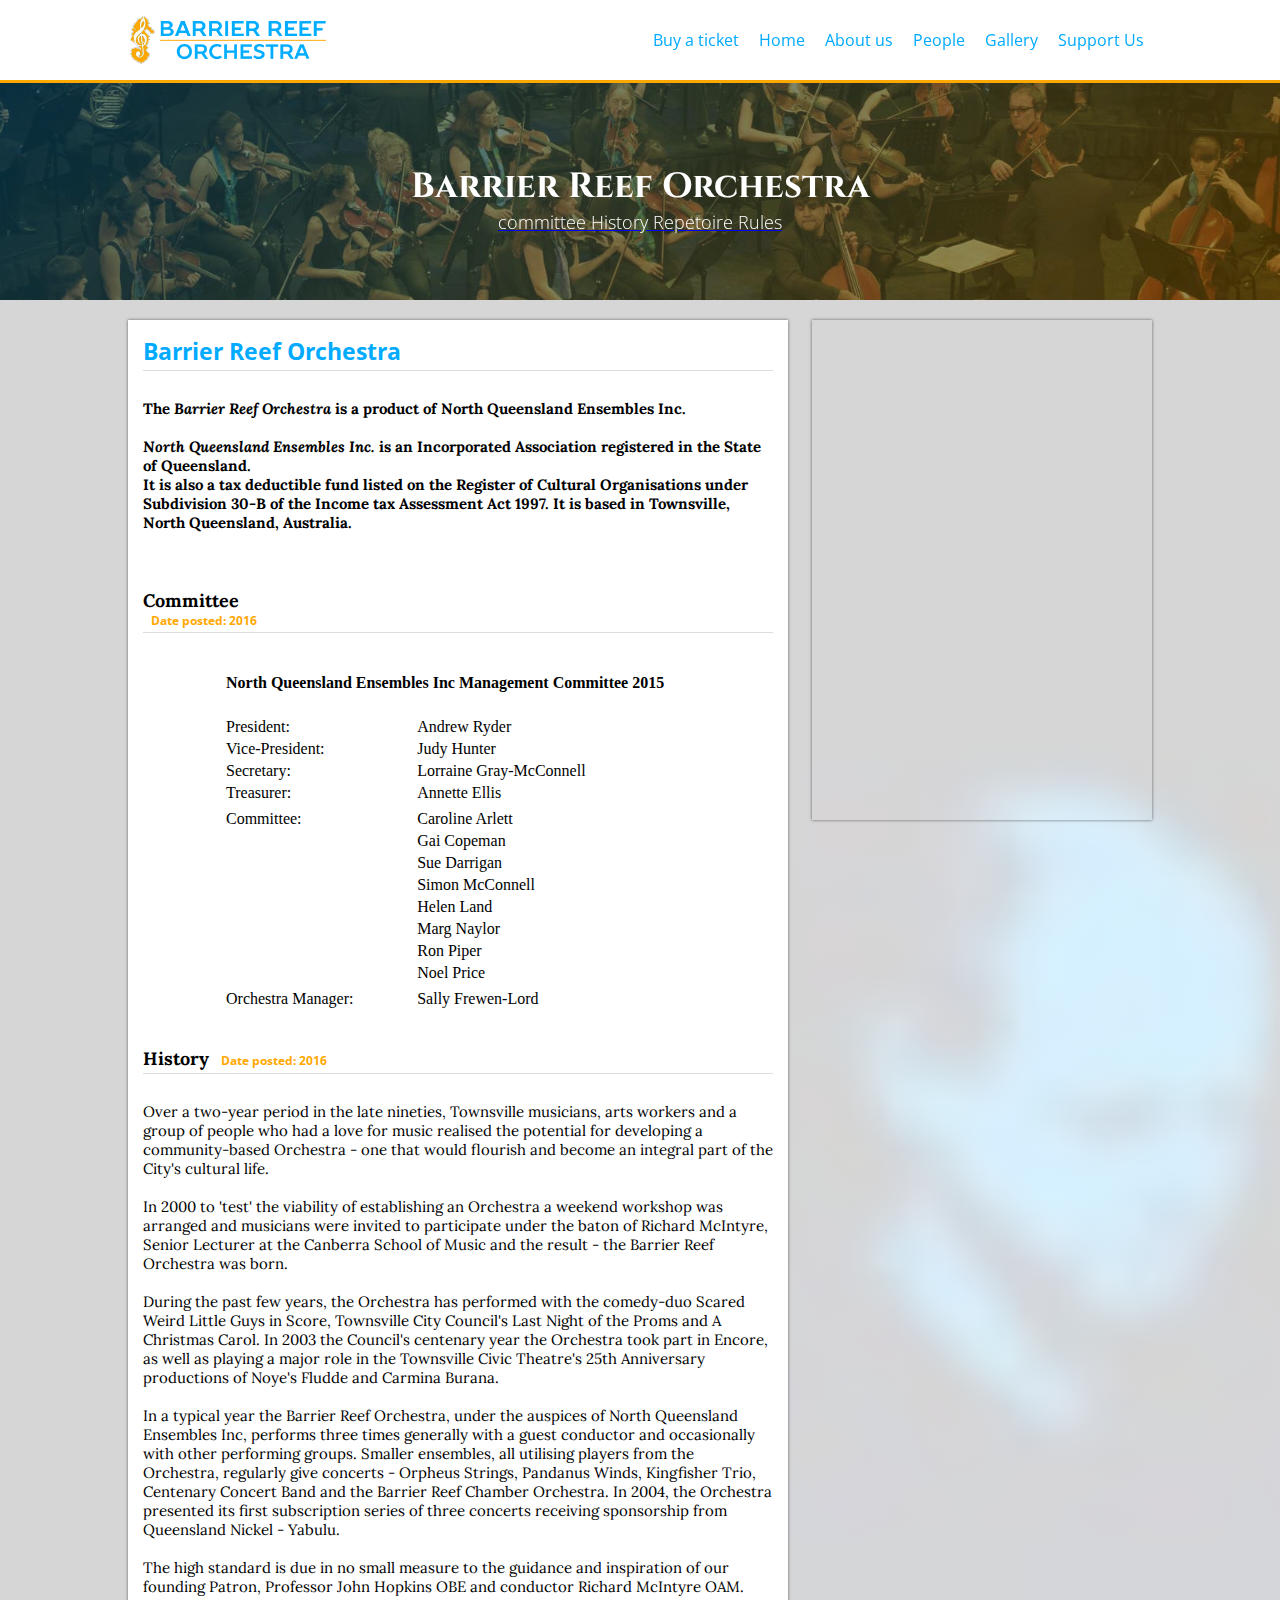
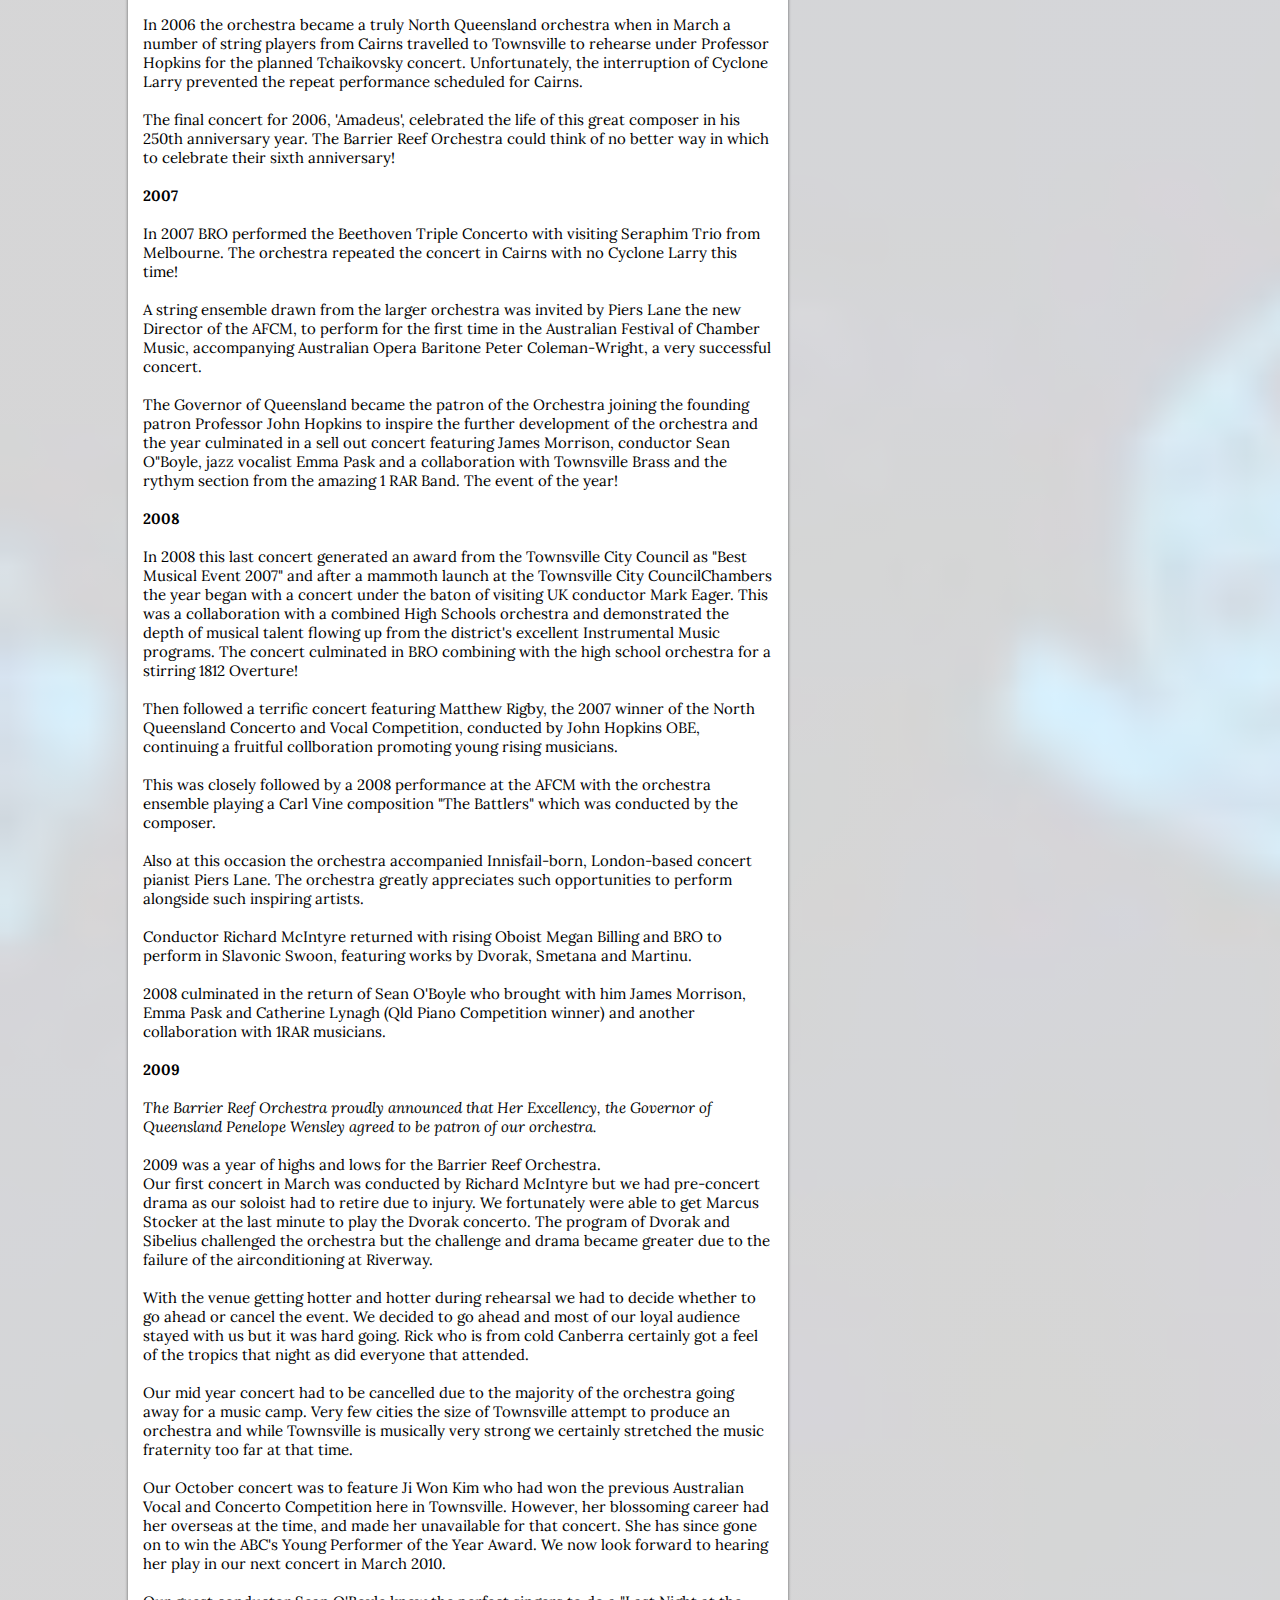
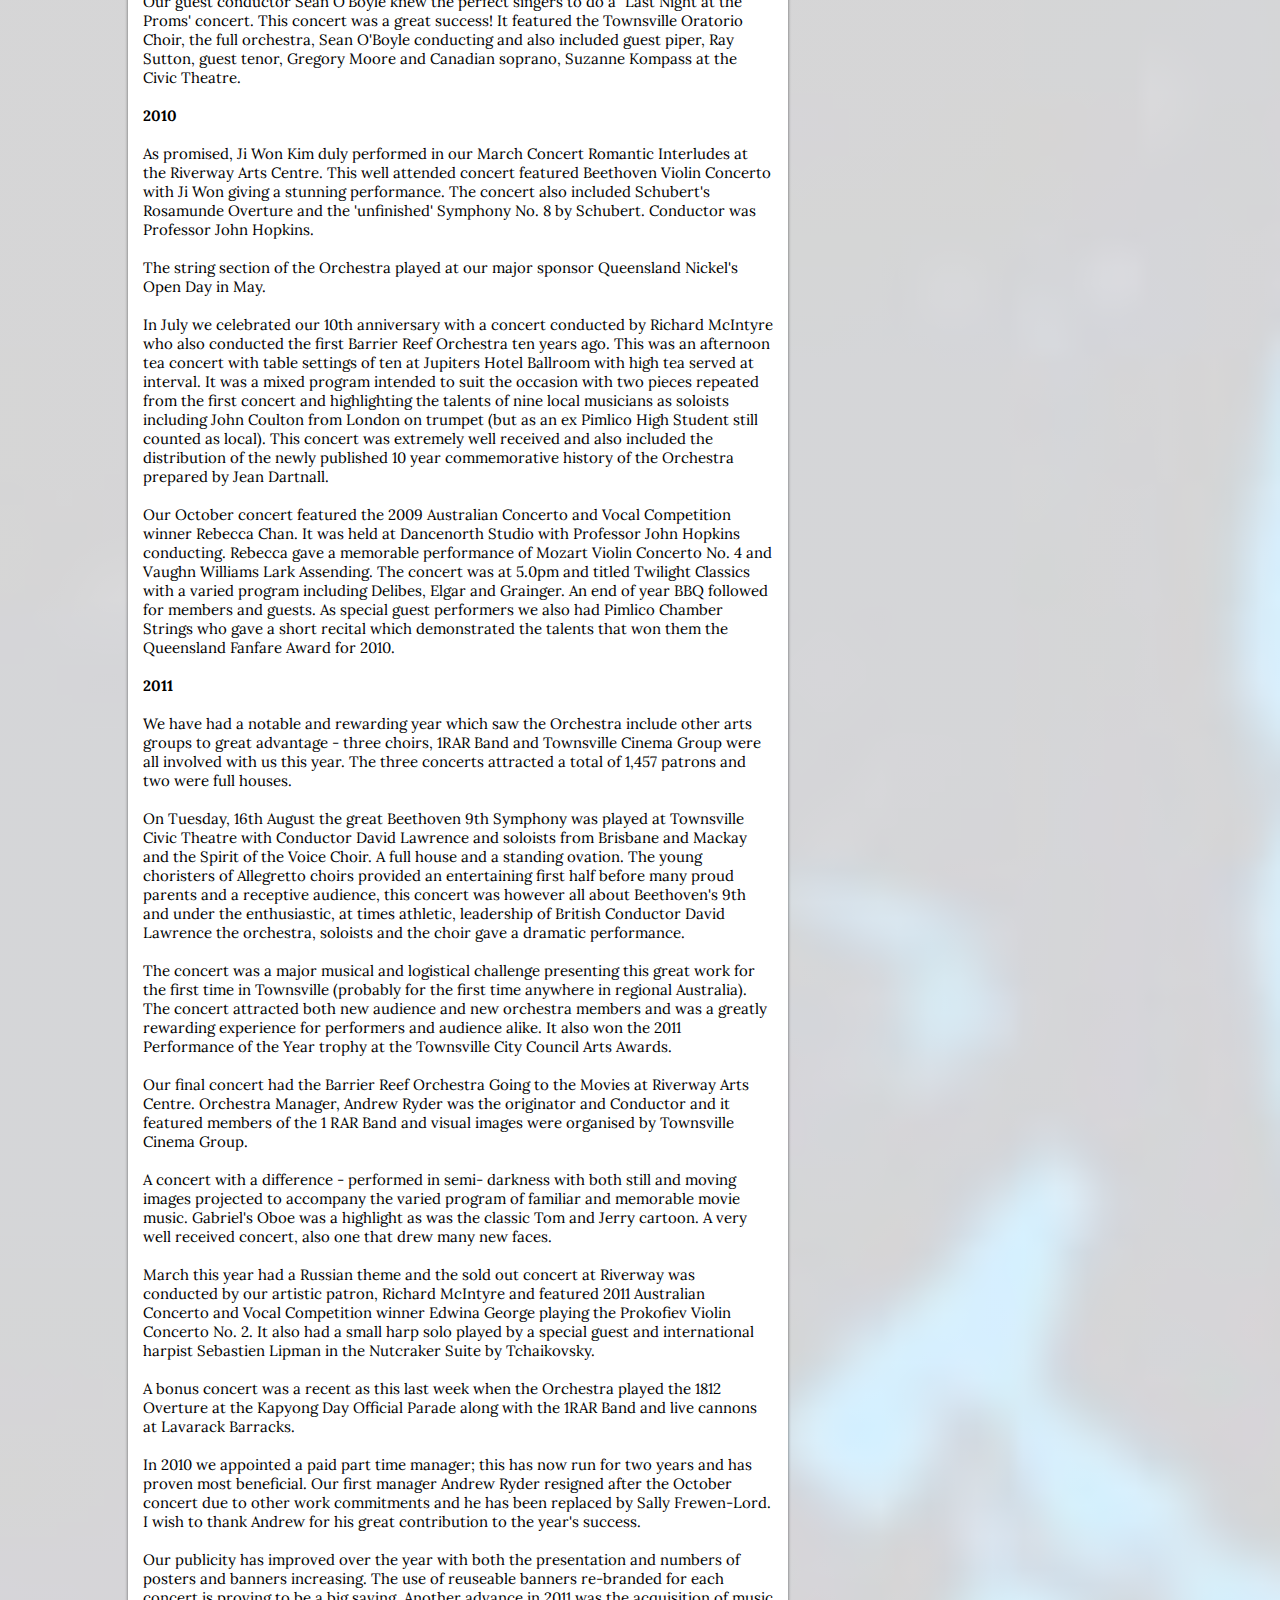
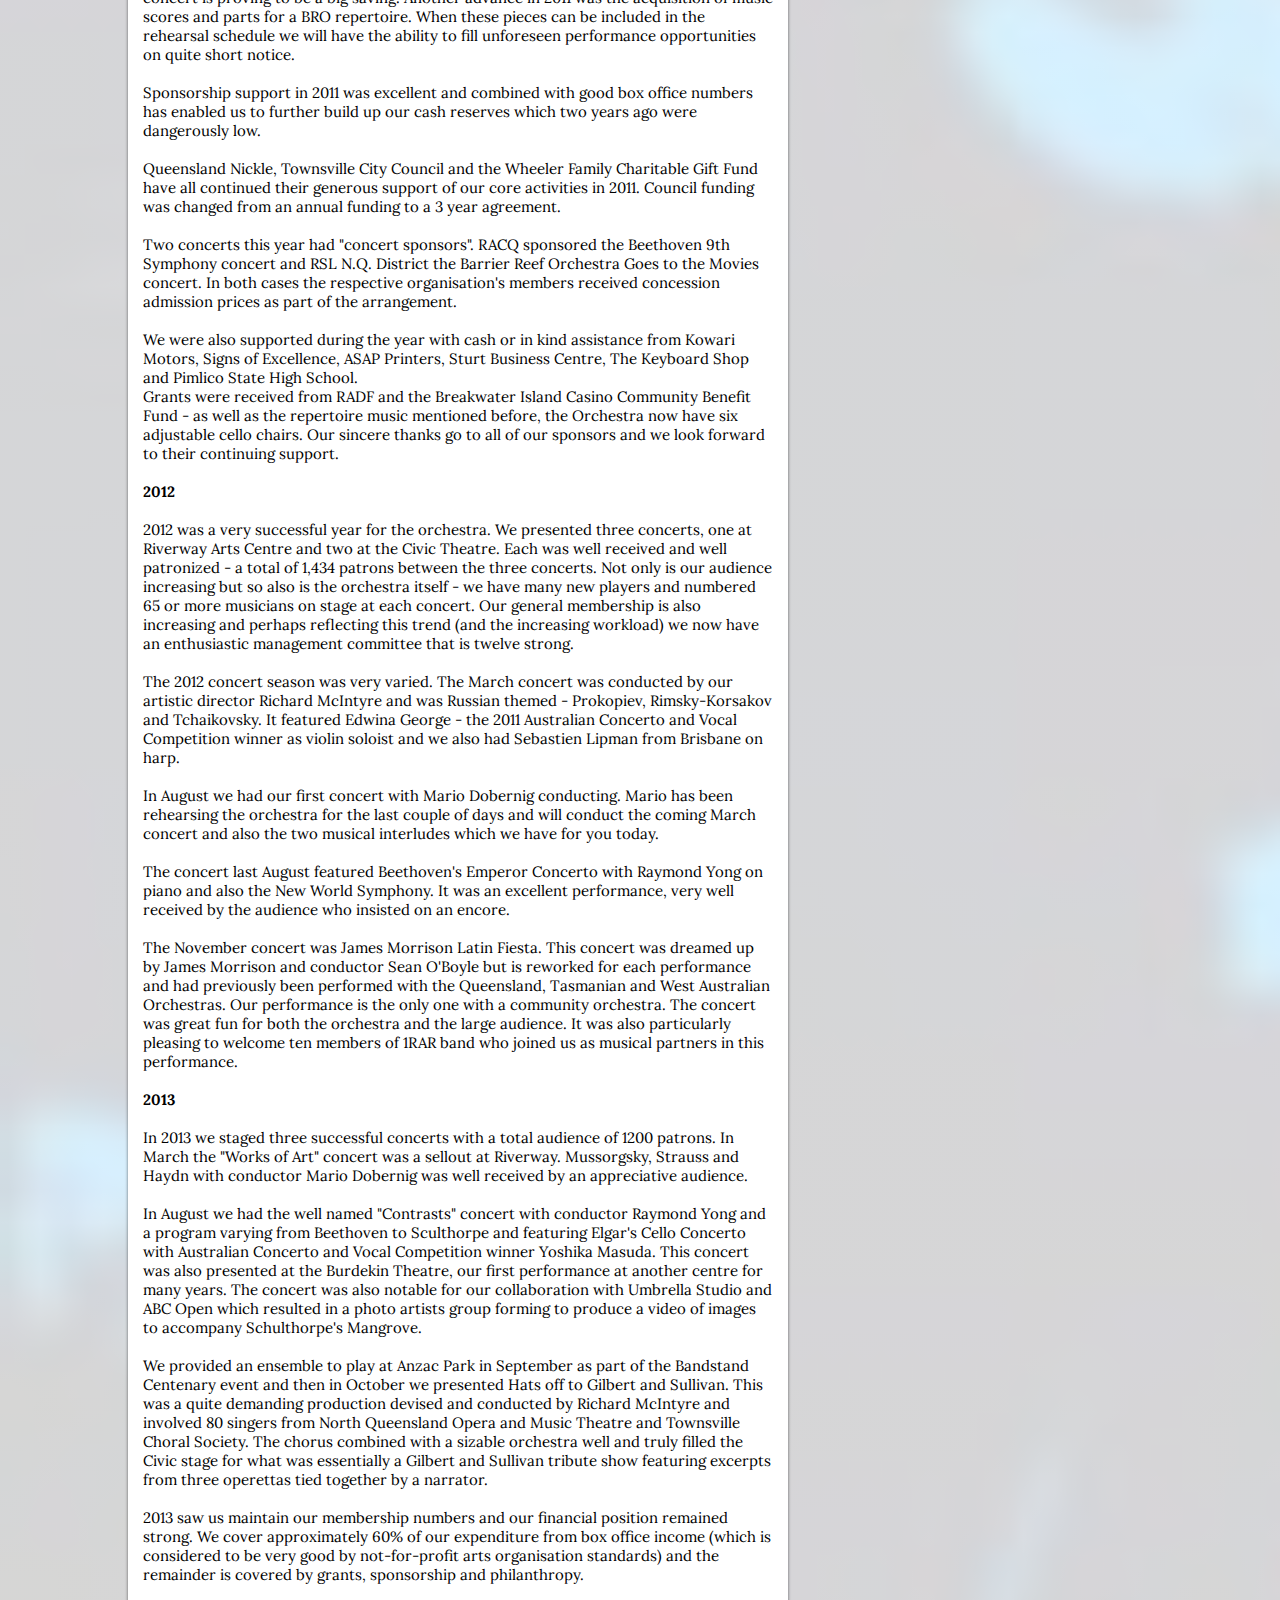
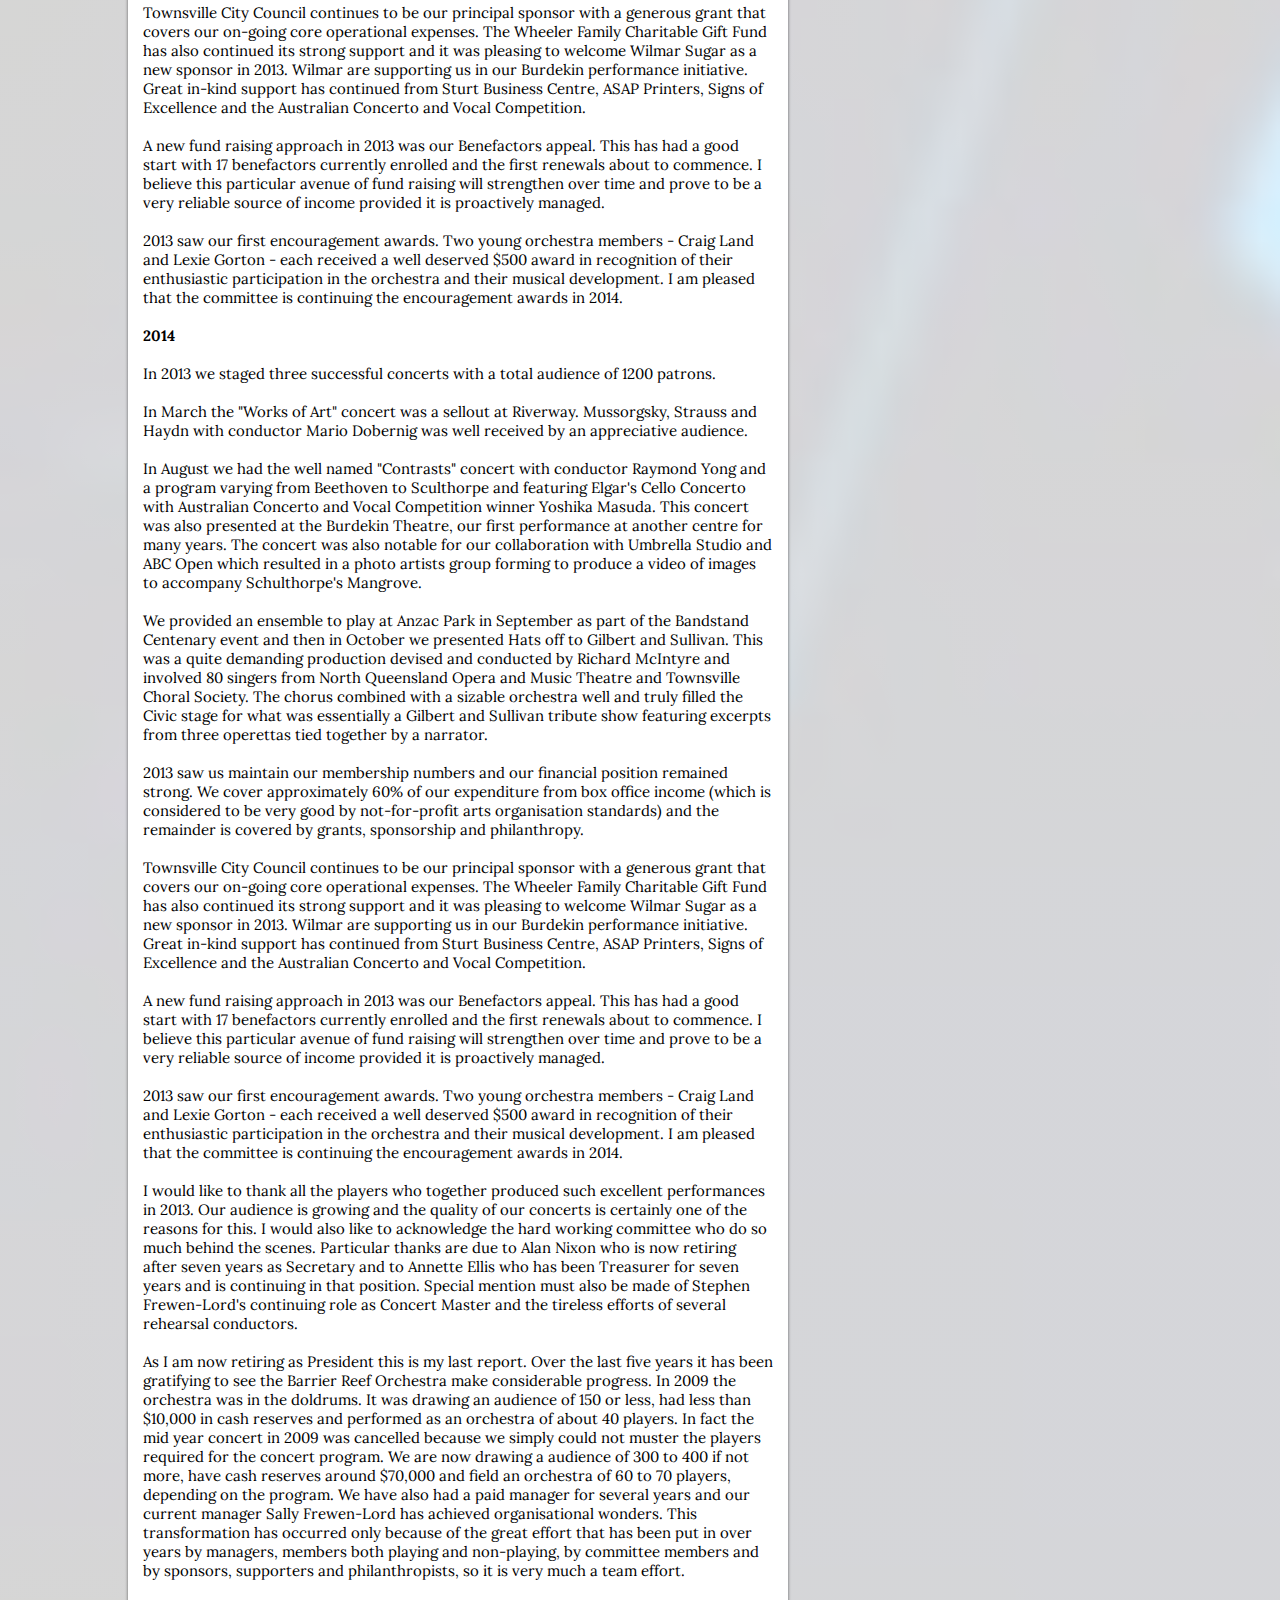
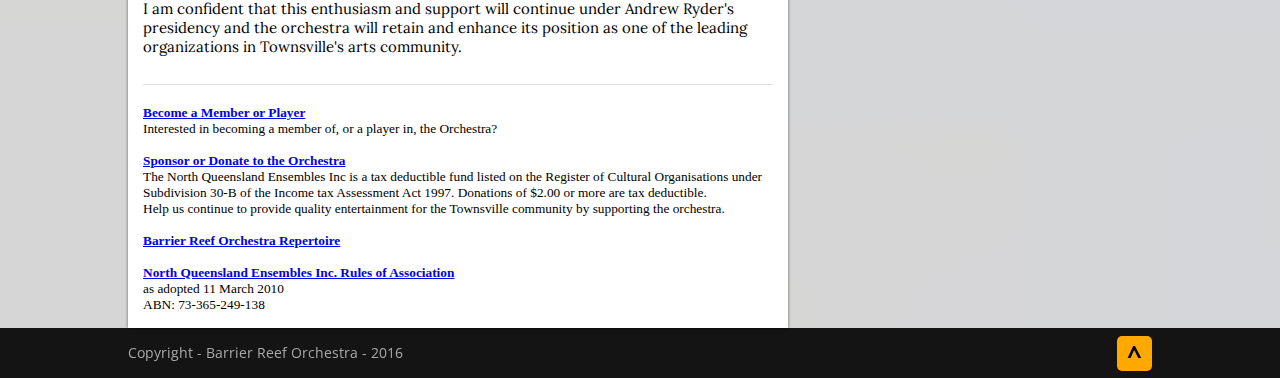
==== commit 92868525: "Linked pages together" ====
--- a/BRO/aboutus.html
+++ b/BRO/aboutus.html
@@ -40,27 +40,26 @@
     <div id="mobile-menu">
         <p>MENU</p><div id="mm-exit"></div>
         <hr>
-        <a href="#">Buy a ticket</a>
-        <a href="#">Upcoming</a>
-        <a href="#">Conductors</a>
-        <a href="#">People</a>
+        <a class="logo" href="index.html"><img alt="LOGO" src="images/logo.png"></a>
+        <a href="https://whatson.townsville.qld.gov.au/categories/ticketshop">Buy a ticket</a>
+        <a href="index.html">Home</a>
+        <a href="aboutus.html">About us</a>
+        <a href="people.html">People</a>
         <a href="gallery.html">Gallery</a>
-        <a href="Music.html">Music</a>
-        <a href="#">Support Us</a>
+        <a href="form.html">Support Us</a>
     </div>
     
     
     <div id="spotlight-frame">
         <nav>
             <div id="nav-inner">
-               <a class="logo" href="index.html"><img alt="LOGO" src="images/logo.png"></a>
-                <a href="#">Buy a ticket</a>
-                <a href="#">Upcoming</a>
-                <a href="#">Conductors</a>
-                <a href="#">People</a>
-                <a href="#">Gallery</a>
-                <a href="#">Music</a>
-                <a href="#">Support Us</a>
+                <a class="logo" href="index.html"><img alt="LOGO" src="images/logo.png"></a>
+                <a href="https://whatson.townsville.qld.gov.au/categories/ticketshop">Buy a ticket</a>
+                <a href="index.html">Home</a>
+                <a href="aboutus.html">About us</a>
+                <a href="people.html">People</a>
+                <a href="gallery.html">Gallery</a>
+                <a href="form.html">Support Us</a>
                 
                 <div id="mm-button"></div>
             </div>
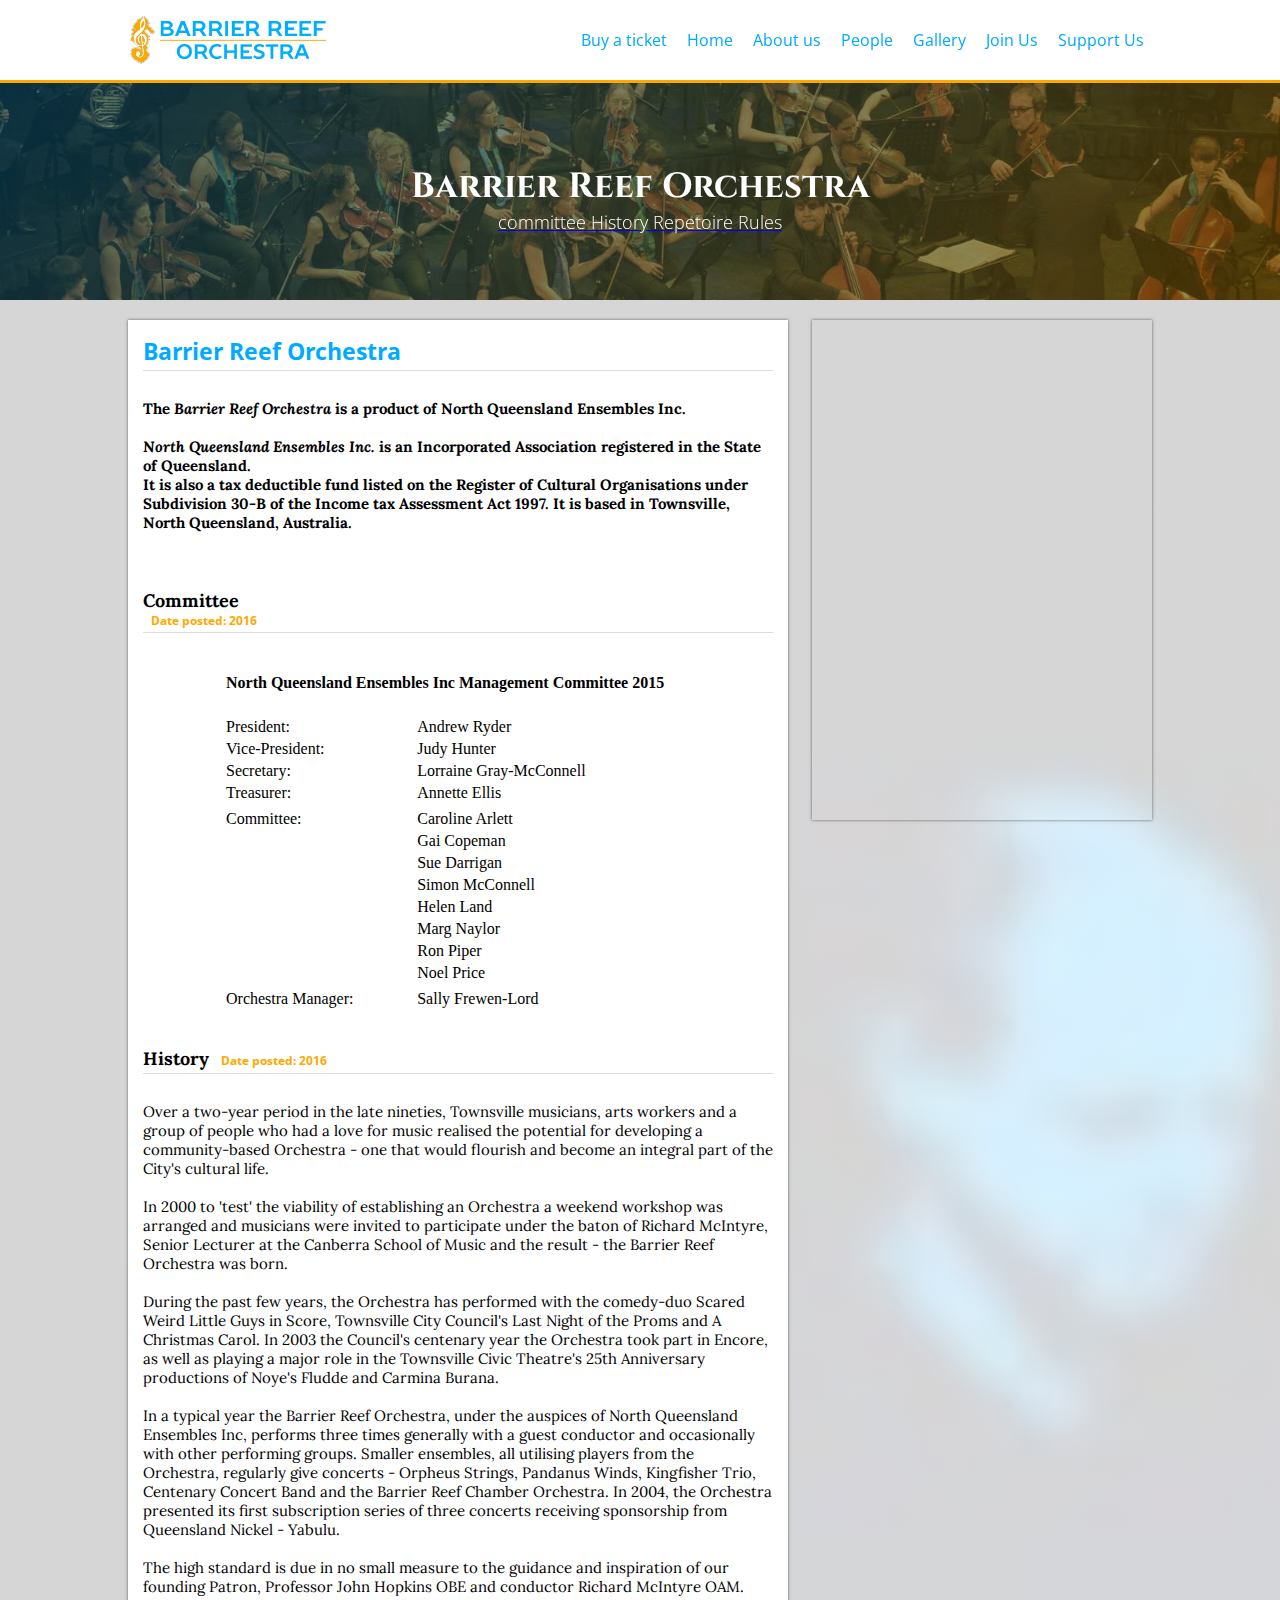
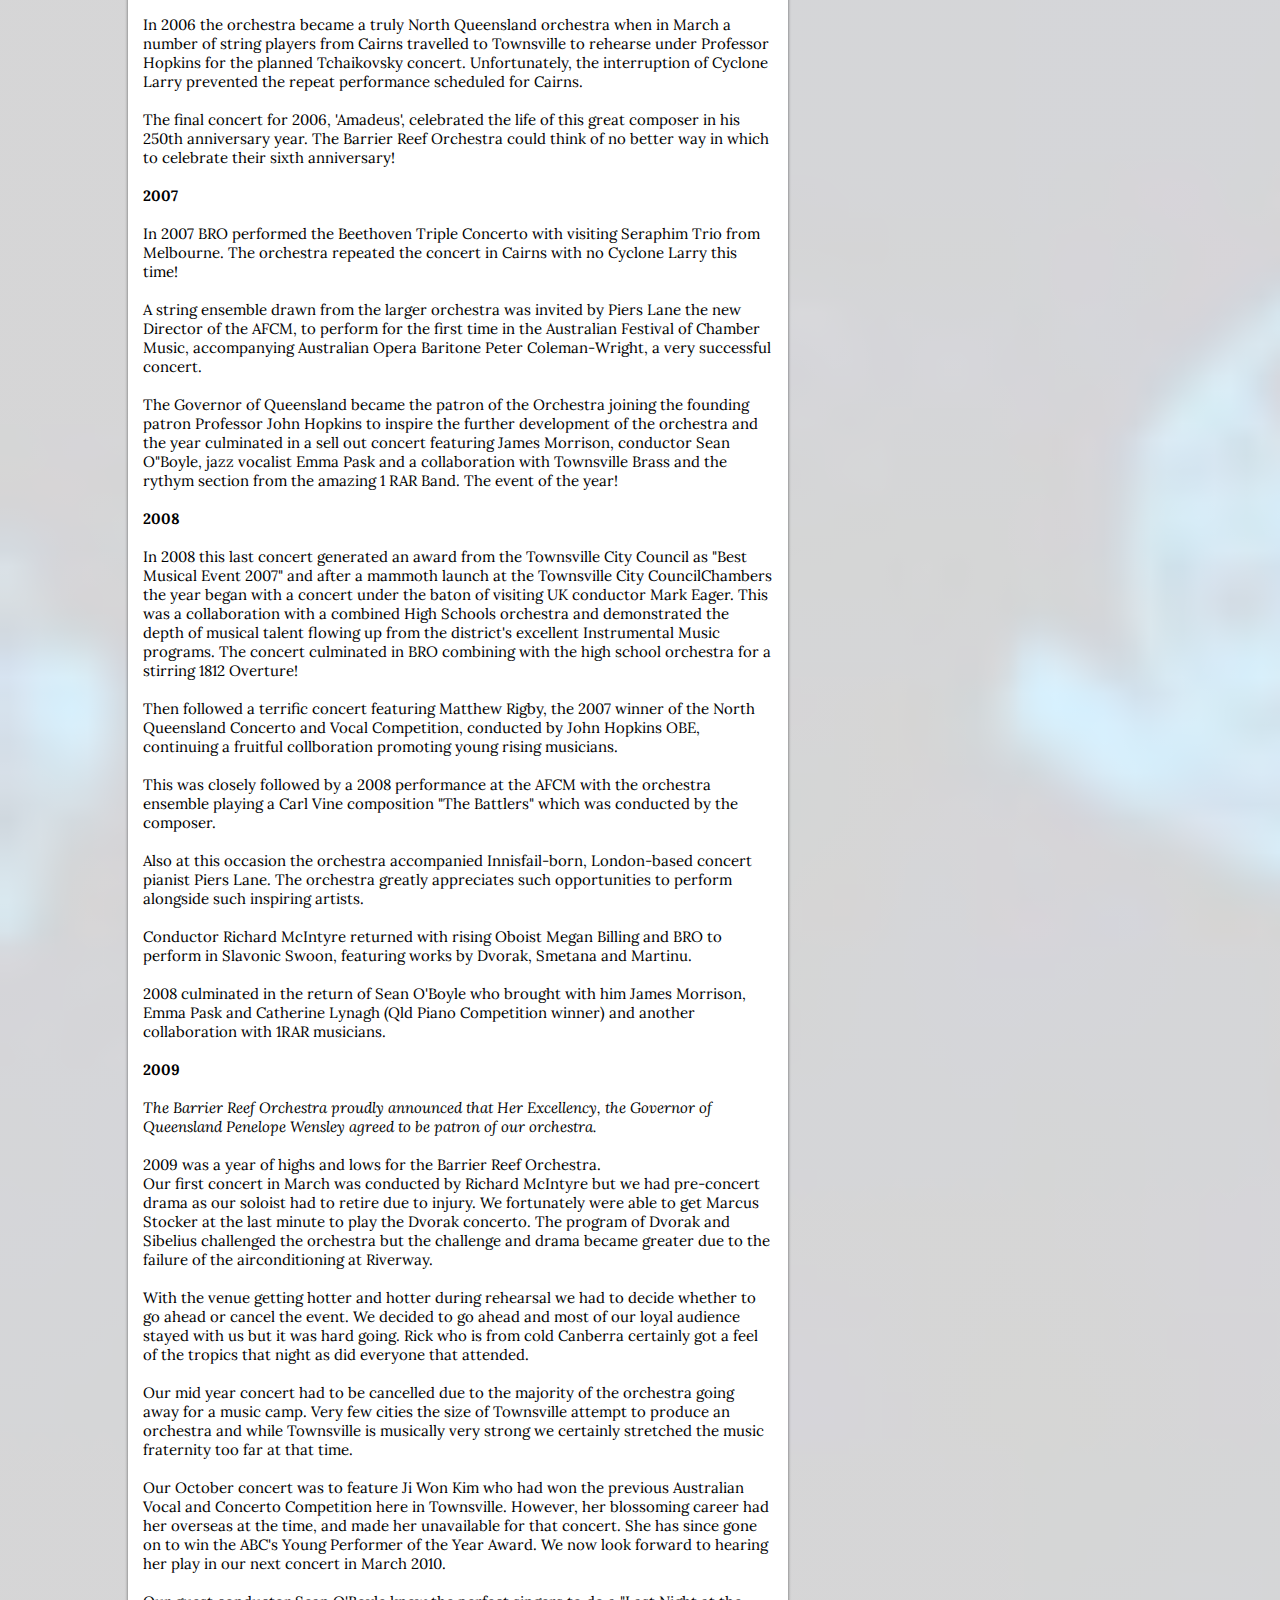
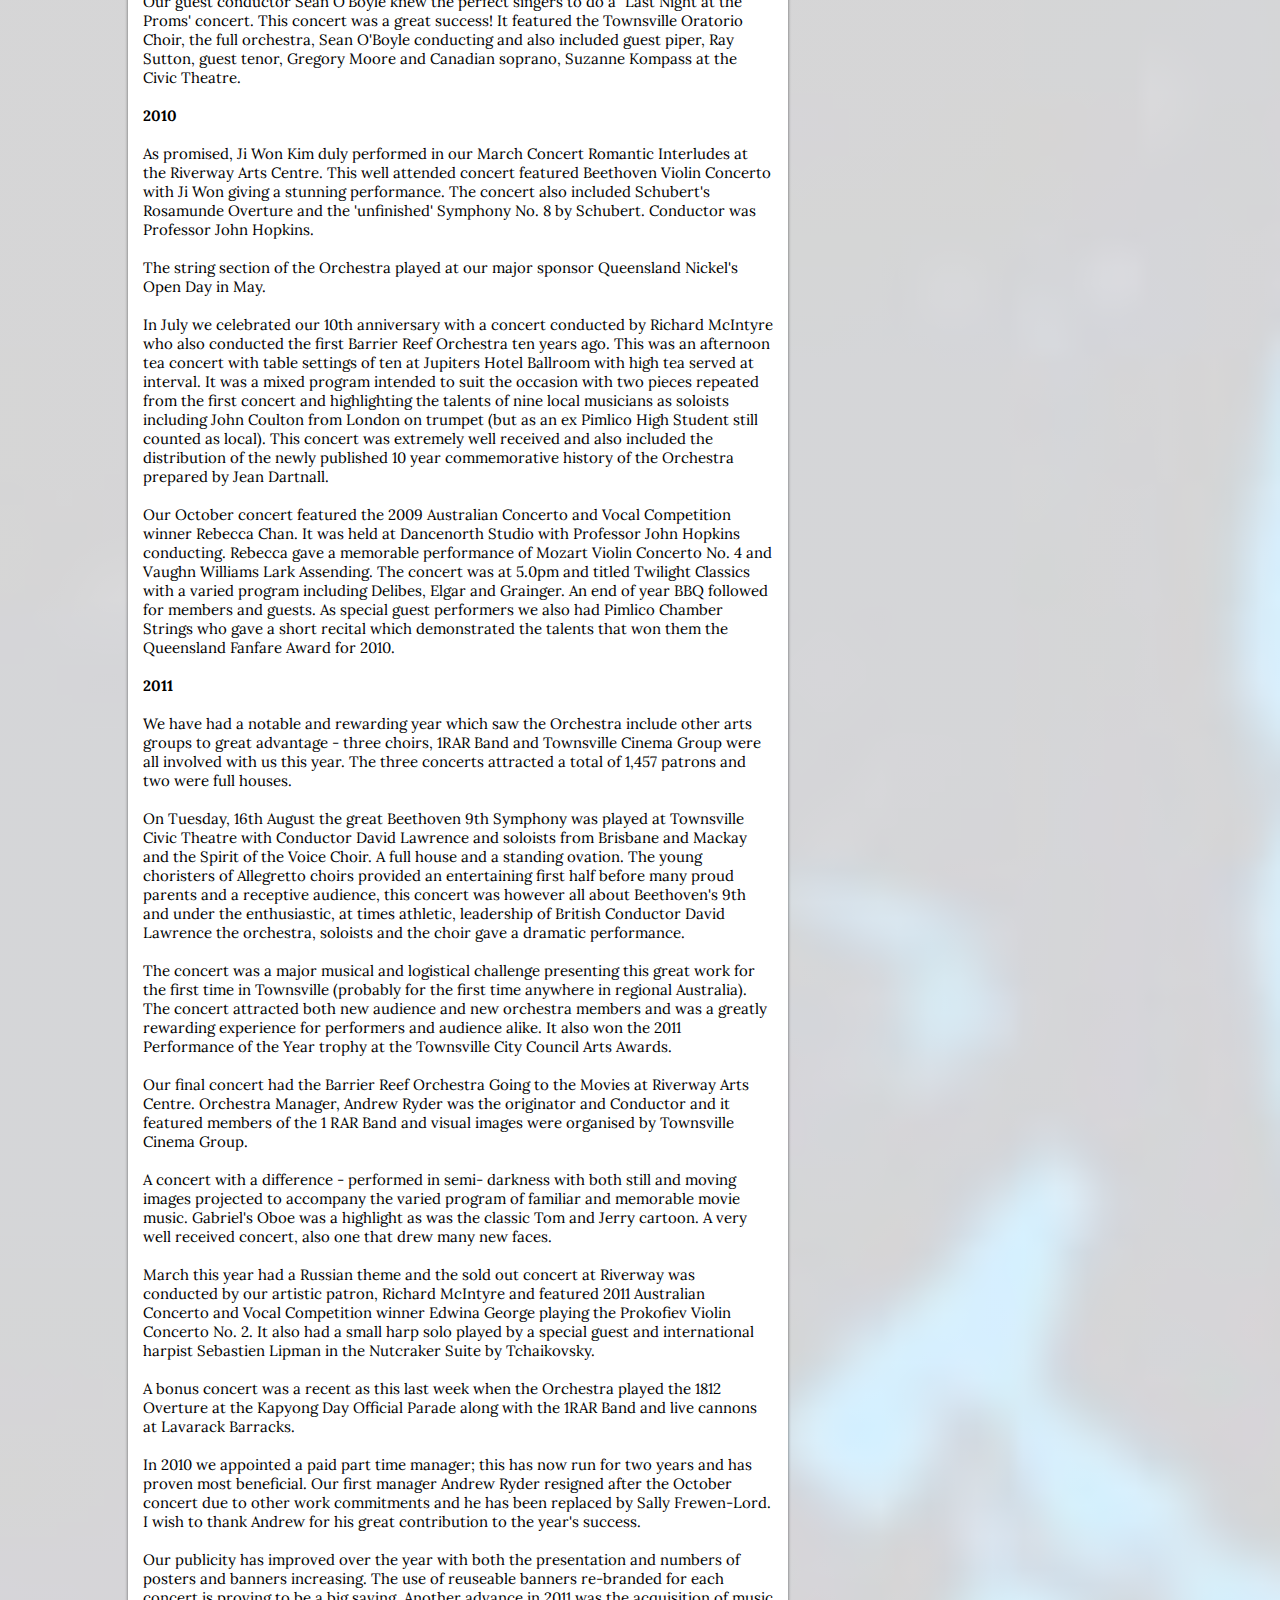
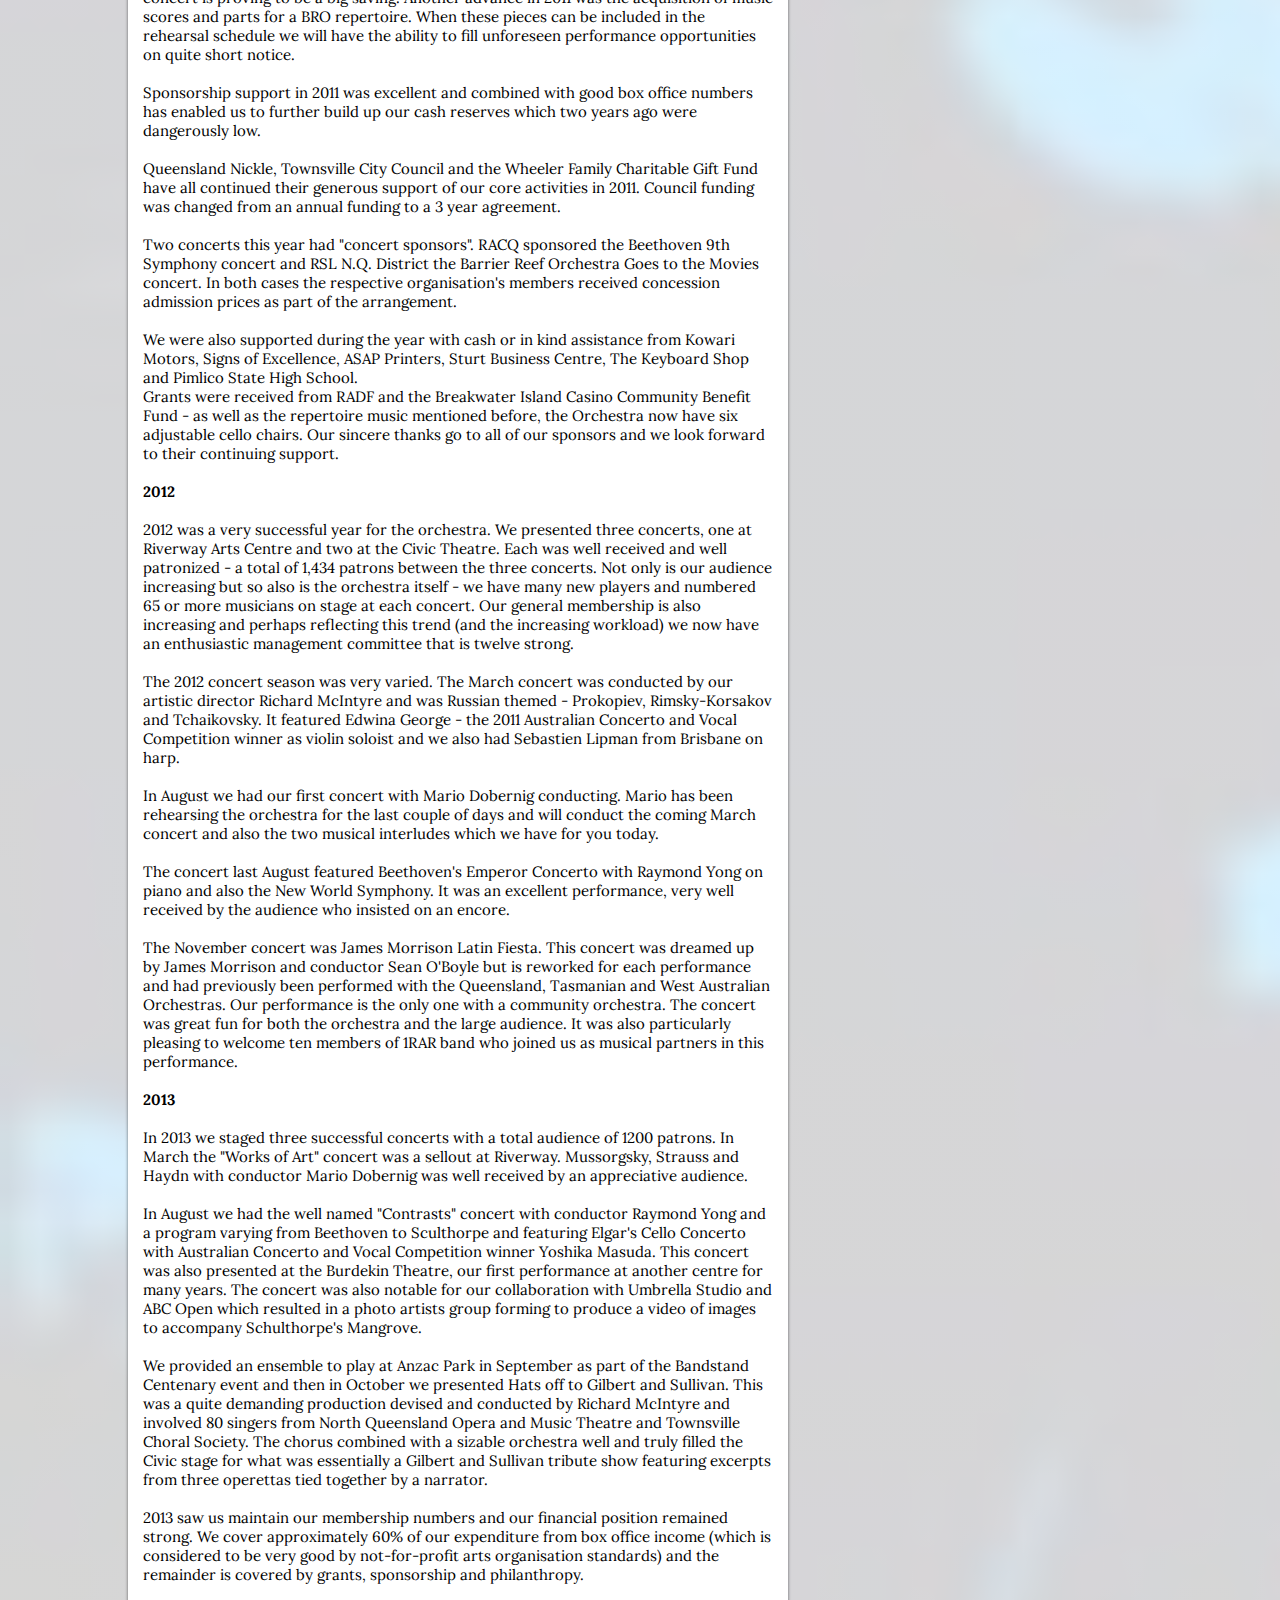
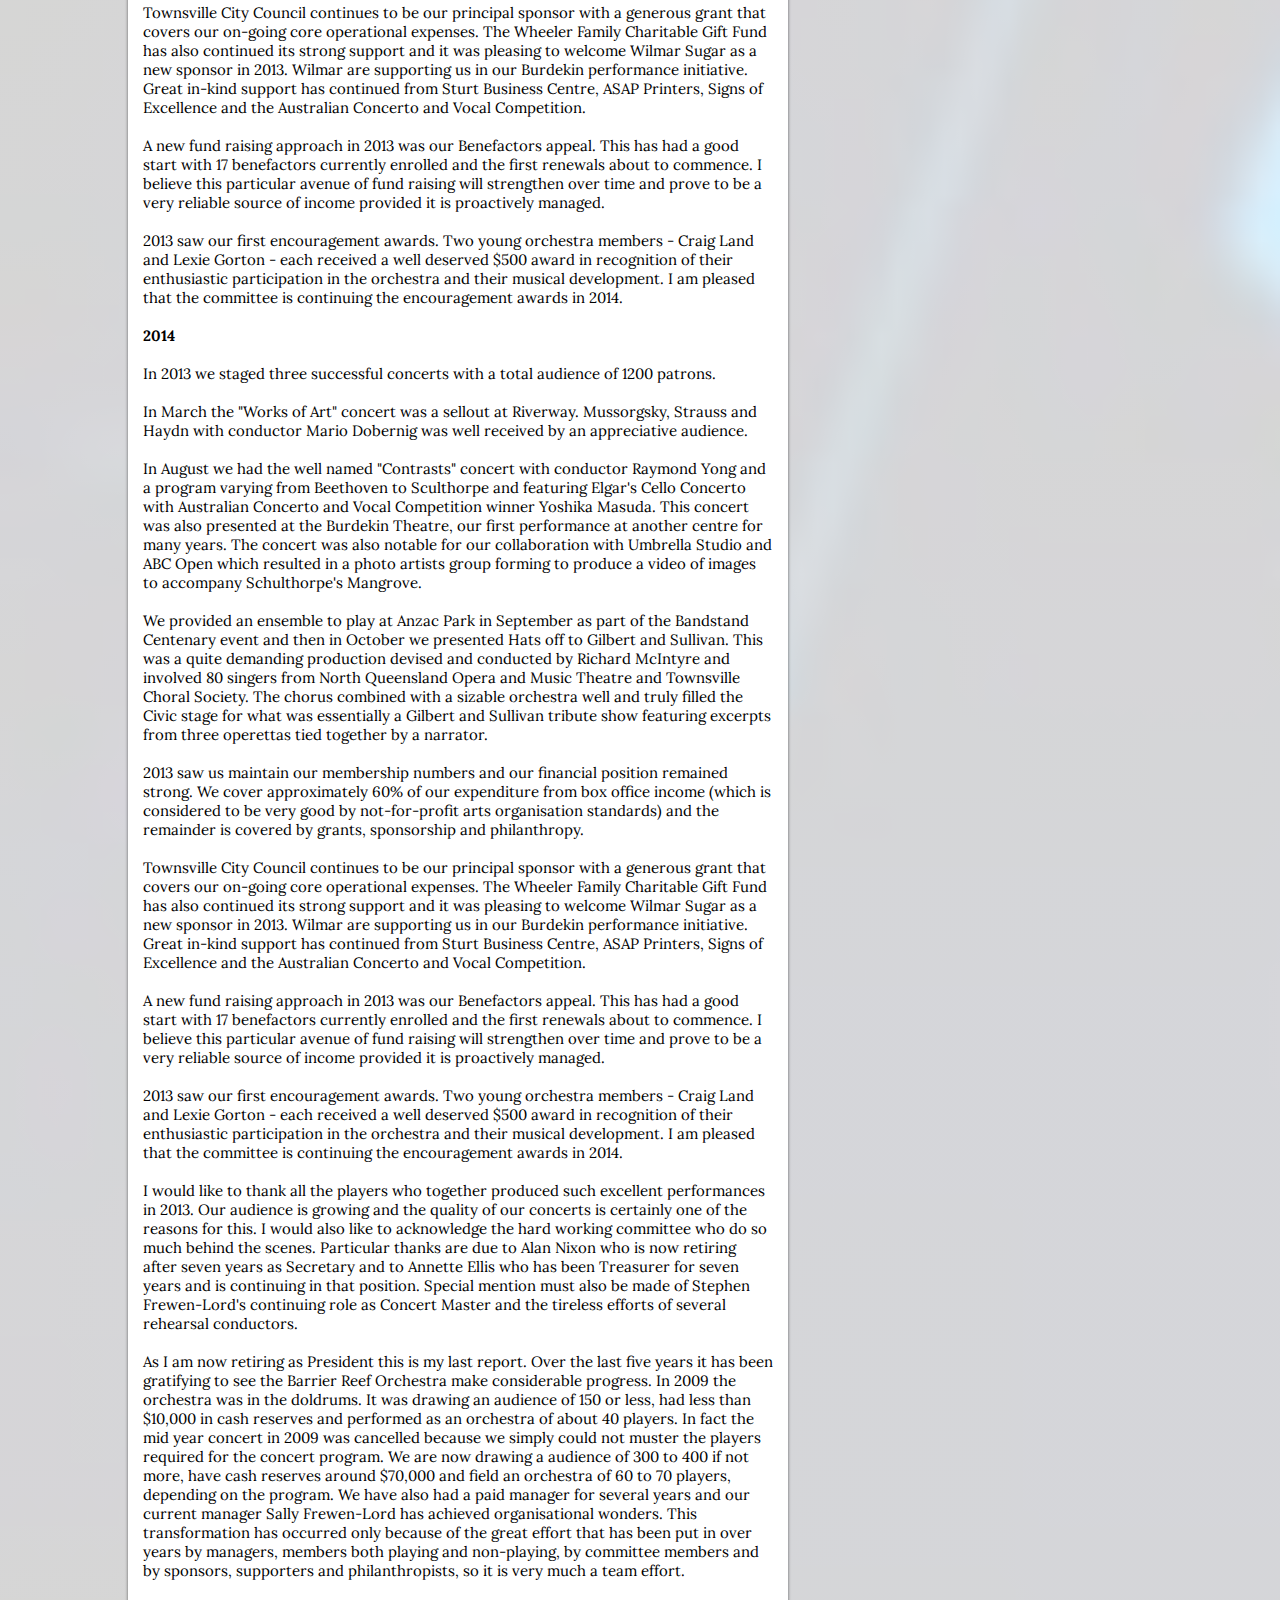
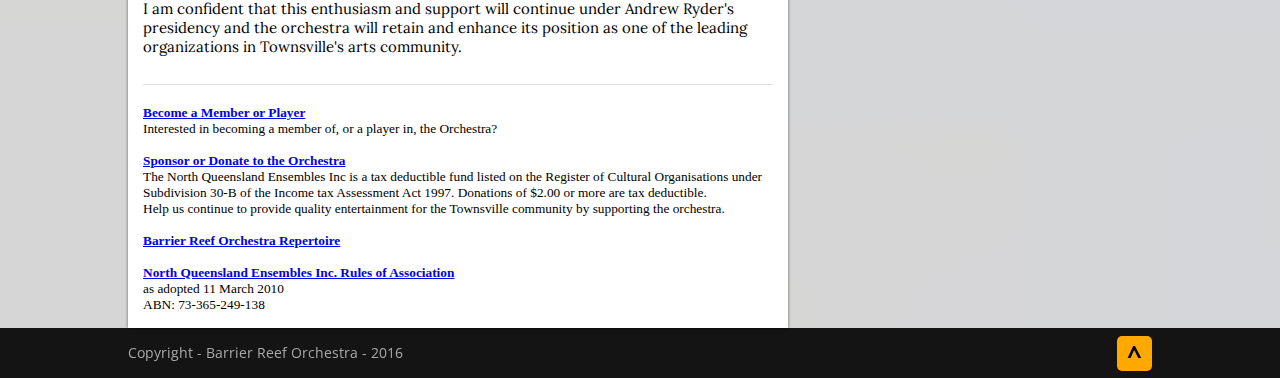
==== commit dc3f7729: "Memberform" ====
--- a/BRO/aboutus.html
+++ b/BRO/aboutus.html
@@ -46,6 +46,7 @@
         <a href="aboutus.html">About us</a>
         <a href="people.html">People</a>
         <a href="gallery.html">Gallery</a>
+        <a href="memberform.html">Join Us</a>
         <a href="form.html">Support Us</a>
     </div>
     
@@ -59,6 +60,7 @@
                 <a href="aboutus.html">About us</a>
                 <a href="people.html">People</a>
                 <a href="gallery.html">Gallery</a>
+                <a href="memberform.html">Join Us</a>
                 <a href="form.html">Support Us</a>
                 
                 <div id="mm-button"></div>
@@ -67,7 +69,7 @@
         
         <div id="spotlight-inner">
           <h1>Barrier Reef Orchestra</h1>
-            <a href="#committee"><h2>committee  </h2><a href="#history"><h2>History   </h2><a href="BRO/documents/BRO Repertoire.pdf"><h2>Repetoire   </h2></a><a href="BRO/documents/nqei-rules-2010.pdf"><h2>Rules</h2></a>
+            <a href="#committee"><h2>committee  </h2></a><a href="#history"><h2>History  </h2></a><a href="documents/BRO_Repertoire.pdf"><h2>Repetoire  </h2></a><a href="documents/nqei-rules-2010.pdf"><h2>Rules</h2></a>
         </div>
     </div>
     
@@ -114,7 +116,7 @@
             <h2>History</h2>
             <h3>Date posted: 2016</h3>
 <hr class="HR" />
-
+<a name="history"></a>
 
   
        <p>Over a two-year period in the late nineties, Townsville musicians, arts workers and a group of people who had a love for music realised the potential for developing a community-based Orchestra - one that would flourish and become an integral part of the City's cultural life.<br>
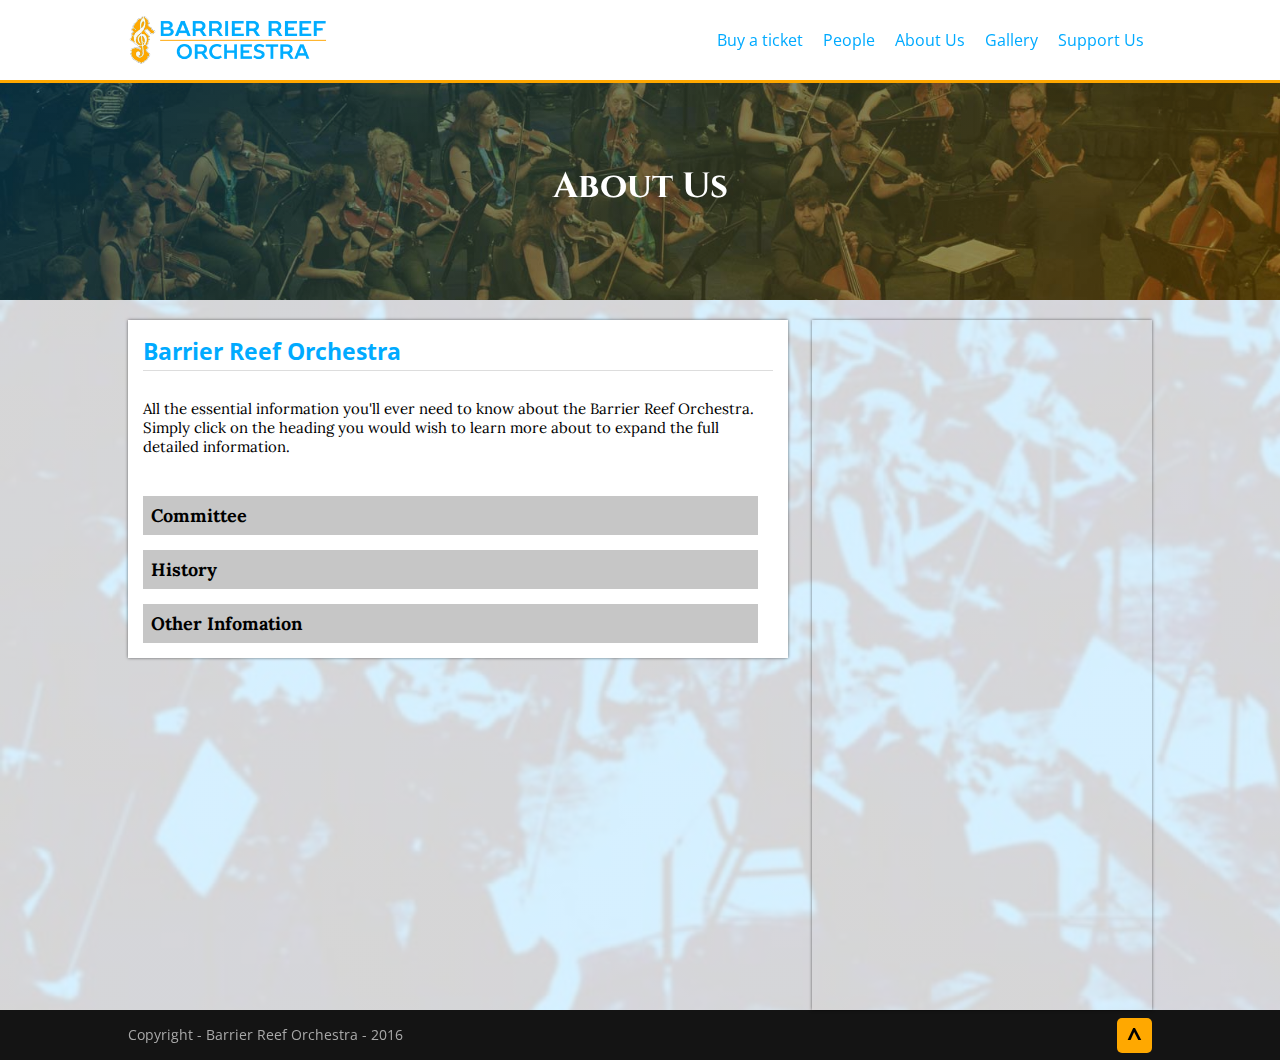
==== commit b30b5378: "FINAL TOUCHES" ====
--- a/BRO/aboutus.html
+++ b/BRO/aboutus.html
@@ -12,85 +12,74 @@
 <body>
 <script> 
 $(document).ready(function(){
+    $(".dropdown").slideUp();
+    
     $("#mm-button").click(function(){
         $("#mobile-menu").animate({left: '0px'});
     });
     $("#mm-exit").click(function(){
         $("#mobile-menu").animate({left: '-100%'});
     });
-    $('.popup-gallery').magnificPopup({
-        delegate: 'a',
-        type: 'image',
-        tLoading: 'Loading image #%curr%...',
-        mainClass: 'mfp-img-mobile',
-        gallery: {
-            enabled: true,
-            navigateByImgClick: true,
-            preload: [0,1] // Will preload 0 - before current, and 1 after the current image
-        },
-        image: {
-            tError: '<a href="%url%">The image #%curr%</a> could not be loaded.',
-            titleSrc: function(item) {
-                return item.el.attr('title');
-            }
-        }
-    });
+    
+    var $container = $('.drop-container'),
+    $trigger = $('.trigger');
+
+    $trigger.on('click',function(){
+
+    var $this = $(this).siblings('.dropdown');
+
+
+    $container.find('.dropdown').slideUp();
+
+    if($this.is(':visible')) {
+        $this.hide('fast');
+    }
+
+    else {
+        $this.slideDown();
+    }
+});
+    
 });
 </script>
     <div id="mobile-menu">
         <p>MENU</p><div id="mm-exit"></div>
         <hr>
-        <a class="logo" href="index.html"><img alt="LOGO" src="images/logo.png"></a>
         <a href="https://whatson.townsville.qld.gov.au/categories/ticketshop">Buy a ticket</a>
-        <a href="index.html">Home</a>
-        <a href="aboutus.html">About us</a>
         <a href="people.html">People</a>
+        <a href="aboutus.html">About Us</a>
         <a href="gallery.html">Gallery</a>
-        <a href="memberform.html">Join Us</a>
         <a href="form.html">Support Us</a>
     </div>
-    
     
     <div id="spotlight-frame">
         <nav>
             <div id="nav-inner">
                 <a class="logo" href="index.html"><img alt="LOGO" src="images/logo.png"></a>
-                <a href="https://whatson.townsville.qld.gov.au/categories/ticketshop">Buy a ticket</a>
-                <a href="index.html">Home</a>
-                <a href="aboutus.html">About us</a>
-                <a href="people.html">People</a>
-                <a href="gallery.html">Gallery</a>
-                <a href="memberform.html">Join Us</a>
-                <a href="form.html">Support Us</a>
+                <a class="m-hide" href="https://whatson.townsville.qld.gov.au/categories/ticketshop">Buy a ticket</a>
+                <a class="m-hide" href="people.html">People</a>
+                <a class="m-hide" href="aboutus.html">About Us</a>
+                <a class="m-hide" href="gallery.html">Gallery</a>
+                <a class="m-hide" href="form.html">Support Us</a>
                 
                 <div id="mm-button"></div>
             </div>
         </nav>
         
         <div id="spotlight-inner">
-          <h1>Barrier Reef Orchestra</h1>
-            <a href="#committee"><h2>committee  </h2></a><a href="#history"><h2>History  </h2></a><a href="documents/BRO_Repertoire.pdf"><h2>Repetoire  </h2></a><a href="documents/nqei-rules-2010.pdf"><h2>Rules</h2></a>
+          <h1>About Us</h1>
         </div>
     </div>
     
     <div id="content-wrapper">
         <div id="left-column">
-            <h1>Barrier Reef Orchestra<hr>
-            <p>The <i>Barrier Reef Orchestra</i> is a product of North Queensland Ensembles Inc.     
-       <br /><br /><i>North Queensland Ensembles Inc.</i> is an Incorporated Association registered in the
-       State of Queensland. 
-       <br />It is also a tax deductible fund listed on the Register of Cultural Organisations under 
-       Subdivision 30-B of the Income tax Assessment Act 1997. 
-       It is based in Townsville, North Queensland, Australia.</p><br>
-
-            <h2>Committee<a name="committee"></a><br clear="left" /></h2>
-            <h3>Date posted: 2016</h3>
-          
-          
-
-  <hr class="HR" />
-<a name="committee"></a><br clear="left" />
-     <table class="JGNtable" style="text-align:left; margin-left:80px;font-weight:normal; font-size:12pt; color:black;">
+            <h1>Barrier Reef Orchestra</h1><hr>
+            <p>All the essential information you'll ever need to know about the Barrier Reef Orchestra. Simply click on the heading you would wish to learn more about to expand the full detailed information.</p>
+            
+    <div class="drop-container">
+    <div class="trigger"><h2>Committee</h2></div>
+    <div class="dropdown">
+     <table style="width:500px;text-align:left; margin-left:20px;font-weight:normal; font-size:12pt; color:black;">
        <tbody>
        <tr><td colspan="2" style="font-weight:bold; color:black"><b>North Queensland Ensembles Inc Management Committee 2015</b></td></tr>
        <tr><td>&nbsp</td><td></td></tr>
@@ -110,16 +99,14 @@
        <tr><td></td><td></td></tr>
        <tr><td>Orchestra Manager:</td><td>Sally Frewen-Lord</td></tr>
        </tbody>       
-     </table><br>
-     <br>
+     </table>
+        
+    </div>
+    </div>
      
-            <h2>History</h2>
-            <h3>Date posted: 2016</h3>
-<hr class="HR" />
-<a name="history"></a>
-
-  
-       <p>Over a two-year period in the late nineties, Townsville musicians, arts workers and a group of people who had a love for music realised the potential for developing a community-based Orchestra - one that would flourish and become an integral part of the City's cultural life.<br>
+        <div class="drop-container">
+        <div class="trigger"><h2>History</h2></div>
+        <div class="dropdown"><p>Over a two-year period in the late nineties, Townsville musicians, arts workers and a group of people who had a love for music realised the potential for developing a community-based Orchestra - one that would flourish and become an integral part of the City's cultural life.<br>
        <br>In 2000 to 'test' the viability of establishing an Orchestra a weekend workshop was arranged and musicians were invited to participate under the baton of Richard McIntyre, Senior Lecturer at the Canberra School of Music and the result - the Barrier Reef Orchestra was born.<br>
        <br>During the past few years, the Orchestra has performed with the comedy-duo Scared Weird Little Guys in Score, Townsville City Council's Last Night of the Proms and A Christmas Carol. In 2003 the Council's centenary year the Orchestra took part in Encore, as well as playing a major role in the Townsville Civic Theatre's 25th Anniversary productions of Noye's Fludde and Carmina Burana.<br>
        <br>In a typical year the Barrier Reef Orchestra, under the auspices of North Queensland Ensembles Inc, performs three times generally with a guest conductor and occasionally with other performing groups. Smaller ensembles, all utilising players from the Orchestra, regularly give concerts - Orpheus Strings, Pandanus Winds, Kingfisher Trio, Centenary Concert Band and the Barrier Reef Chamber Orchestra. In 2004, the Orchestra presented its first subscription series of three concerts receiving sponsorship from Queensland Nickel - Yabulu.<br>
@@ -191,10 +178,14 @@
      <br>As I am now retiring as President this is my last report.  Over the last five years it has been gratifying to see the Barrier Reef Orchestra make considerable progress.   In 2009 the orchestra was in the doldrums.  It was drawing an audience of 150 or less, had less than $10,000 in cash reserves and performed as an orchestra of about 40 players.  In fact the mid year concert in 2009 was cancelled because we simply could not muster the players required for the concert program.   We are now drawing a audience of 300 to 400 if not more, have cash reserves around $70,000 and field an orchestra of 60 to 70 players, depending on the program.   We have also had a paid manager for several years and our current manager Sally Frewen-Lord has achieved organisational wonders.  This transformation has occurred only because of the great effort that has been put in over years by managers, members both playing and non-playing, by committee members and by sponsors, supporters and philanthropists, so it is very much a team effort.
      <br /><br />I am confident that this enthusiasm and support will continue under Andrew Ryder's presidency and the orchestra will retain and enhance its position as one of the leading organizations in Townsville's arts community.
      
-     <br>
-     </p>
-     <hr class="HR" />
-      <span style="text-align:left; font-weight:normal; font-size:10pt; color:black">
+     <br></p>
+            </div>
+            </div>
+    
+    <div class="drop-container">
+    <div class="trigger"><h2>Other Infomation</h2></div>
+    <div class="dropdown">
+    <span>
         <b><a href="BRO/memberform.html">Become a Member or Player</a></b>
         <br>Interested in becoming a member of, or a player in, the Orchestra?<br>
      
@@ -206,11 +197,14 @@
             <br />ABN: 73-365-249-138
             <br>
      </span>
-   </div> 
-        <div id="facebook-feed">
-            <iframe src="https://www.facebook.com/plugins/page.php?href=https%3A%2F%2Fwww.facebook.com%2Fnqorchestra&tabs=timeline&width=340&height=500&small_header=false&adapt_container_width=true&hide_cover=false&show_facepile=true&appId" width="340" height="500" style="border:none;overflow:hidden" scrolling="no" frameborder="0" allowTransparency="true"></iframe>
         </div>
-    </div>
+            </div>
+    </div>
+                <div id="facebook-feed">
+            <iframe src="https://www.facebook.com/plugins/page.php?href=https%3A%2F%2Fwww.facebook.com%2Fnqorchestra&tabs=timeline&width=340&height=690&small_header=false&adapt_container_width=true&hide_cover=false&show_facepile=true&appId" width="340" height="690" style="border:none;overflow:hidden" scrolling="no" frameborder="0" allowTransparency="true"></iframe>
+        </div>
+</div>
+
             
     <div id="footer">
         <div id="footer-inner">
--- a/BRO/gallery.css
+++ b/BRO/gallery.css
@@ -135,7 +135,6 @@
     margin: 0px;
     font-family: 'Open Sans', sans-serif;
     font-weight: 300;
-    display: inline;
 }
 #content-wrapper {
     width: 1024px;
@@ -144,6 +143,17 @@
     padding-bottom: 20px;
     margin-left: auto;
     margin-right: auto;
+}
+.trigger {
+    width: 95%;
+    margin-top: 15px;
+    padding: 8px;
+    background-color: #c6c6c6;
+}
+.dropdown {
+    width: 95%;
+    padding: 8px;
+    background-color: #efefef;
 }
 #left-column {
     width: 630px;
@@ -178,11 +188,17 @@
     font-size: 12px;
     display: inline;
 }
+#left-column h4{
+    font-family: 'Lora', serif;
+    color: black;
+    font-size: 16px;
+}
 #left-column p{
     font-family: 'Lora', sans-serif;
     color: black;
     margin: 0px;
     font-size: 15px;
+    font-weight: 400;
     padding-bottom: 25px;
     padding-top: 8px;
 }
@@ -218,17 +234,38 @@
   display: inline;
   outline: none;
 }
+#left-column input[type=submit] {
+  width: auto;
+  display: inline;
+  float: right;
+  margin: 1em;
+  outline: none;
+}
+#left-column input[type=button] {
+  width: auto;
+  display: inline;
+  float: right;
+  margin: 1em;
+  outline: none;
+}
+#left-column input[type=reset] {
+  width: auto;
+  display: inline;
+  float: right;
+  margin:1em;
+  outline: none;
+}
 #phoneErrMsg{
   font-family: 'Open Sans', sans-serif;
   color: black;
   font-size: 0.8em;
 }
-#emailErrMsg{
+#DonationMsg{
   font-family: 'Open Sans', sans-serif;
   color: black;
   font-size: 0.8em;
 }
-#DonationMsg{
+#addressErrMsg{
   font-family: 'Open Sans', sans-serif;
   color: black;
   font-size: 0.8em;
@@ -238,25 +275,6 @@
   color: black;
   font-size: 0.8em;
   display:inline;
-}
-#mobileErrMsg{
-  font-family: 'Open Sans', sans-serif;
-  color: black;
-  font-size: 0.8em;
-  display:inline;
-}
-#typeValidationErrMsg{
-  font-family: 'Open Sans', sans-serif;
-  color: black;
-  font-size: 0.8em;
-  display:inline;
-}
-#left-column input[type=button] {
-  width: auto;
-  display: inline;
-  float: right;
-  margin: 1em;
-  outline: none;
 }
 
 #left-column input {
@@ -279,8 +297,7 @@
   box-shadow: 0px 0px 8px rgba(0, 0, 0, 0.3);
  }
 
-fieldset.paymentType{
-    width: 375px;
+fieldset{
     margin:0;
     padding:0;
 }
@@ -384,7 +401,7 @@
     #spotlight-inner h2 {
         font-size: 20px;
     }
-    #nav-inner a {
+    .m-hide {
         display: none;
     }
     #left-column {
@@ -400,8 +417,8 @@
     #content-wrapper {
         width: 100%;
     }
-    #footer-inner {
-        width: 90%;
+    #footer {
+        display: none;
     }
 }
 
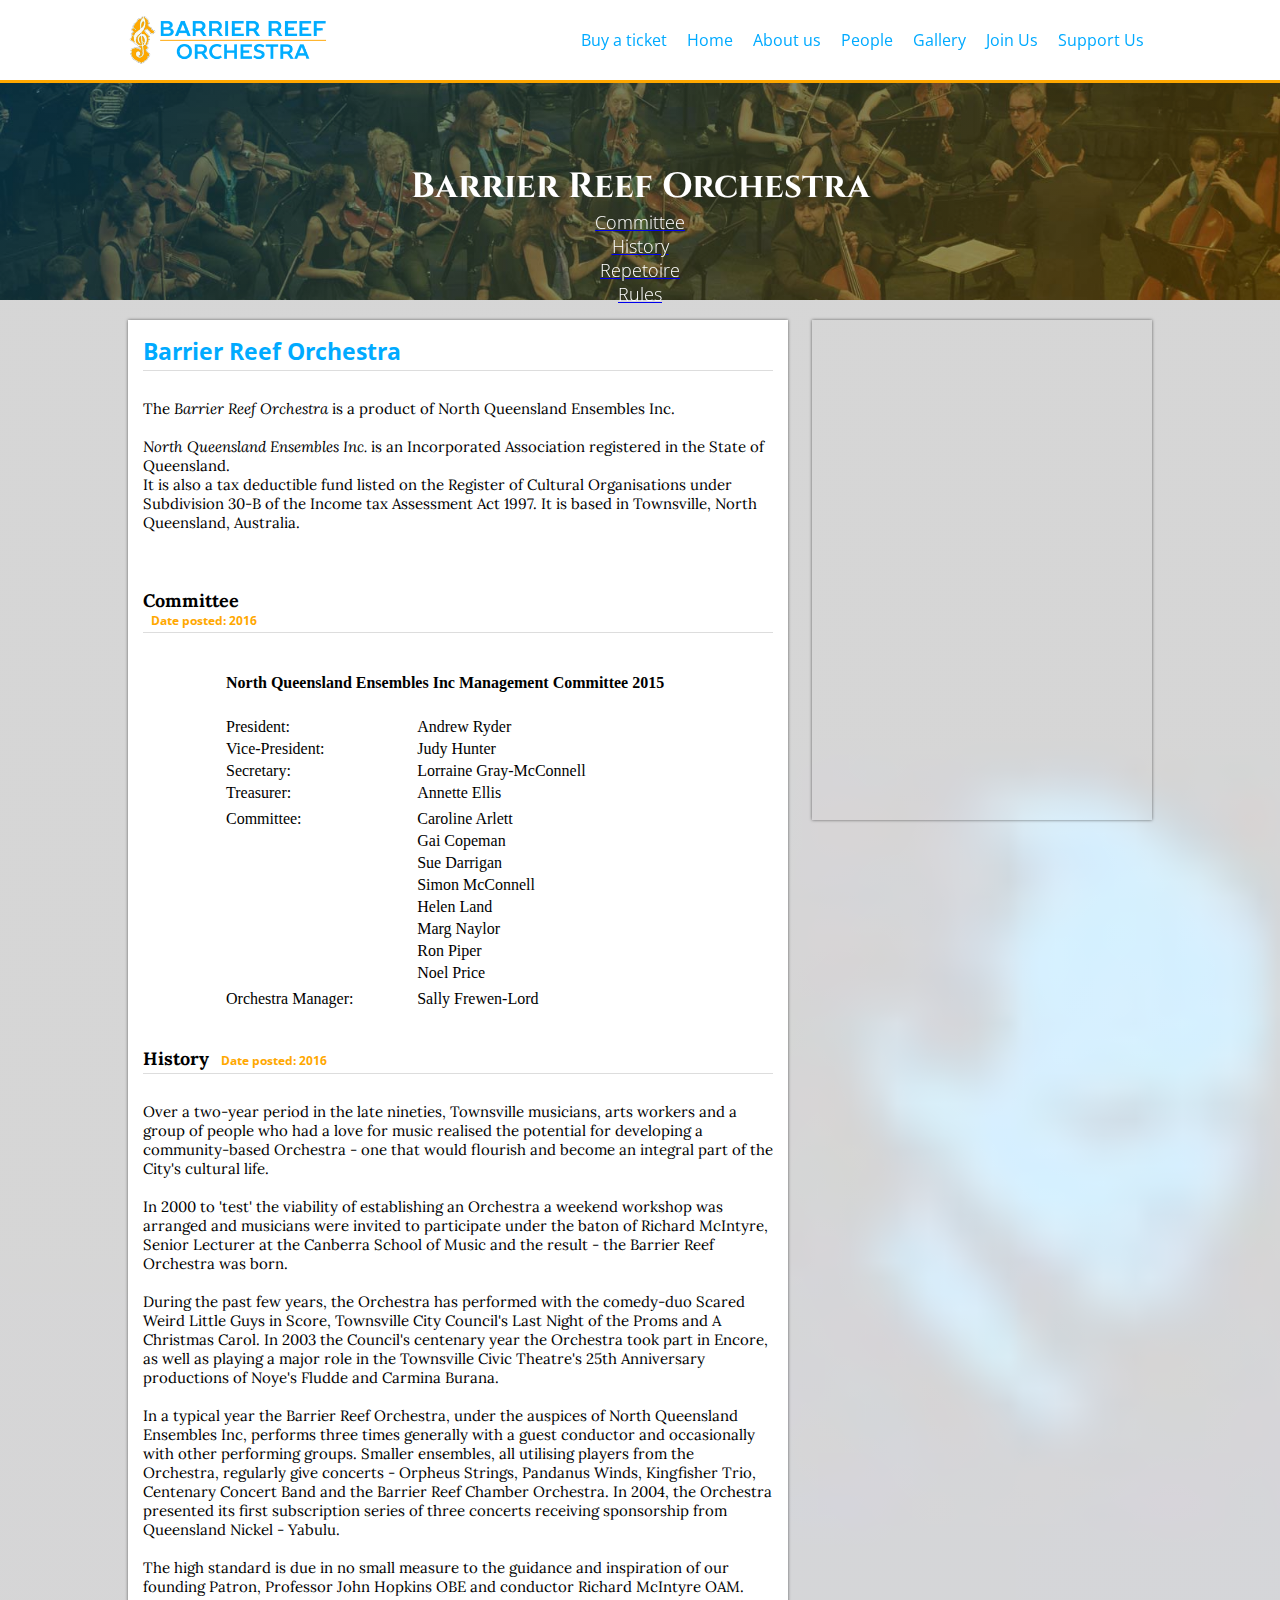
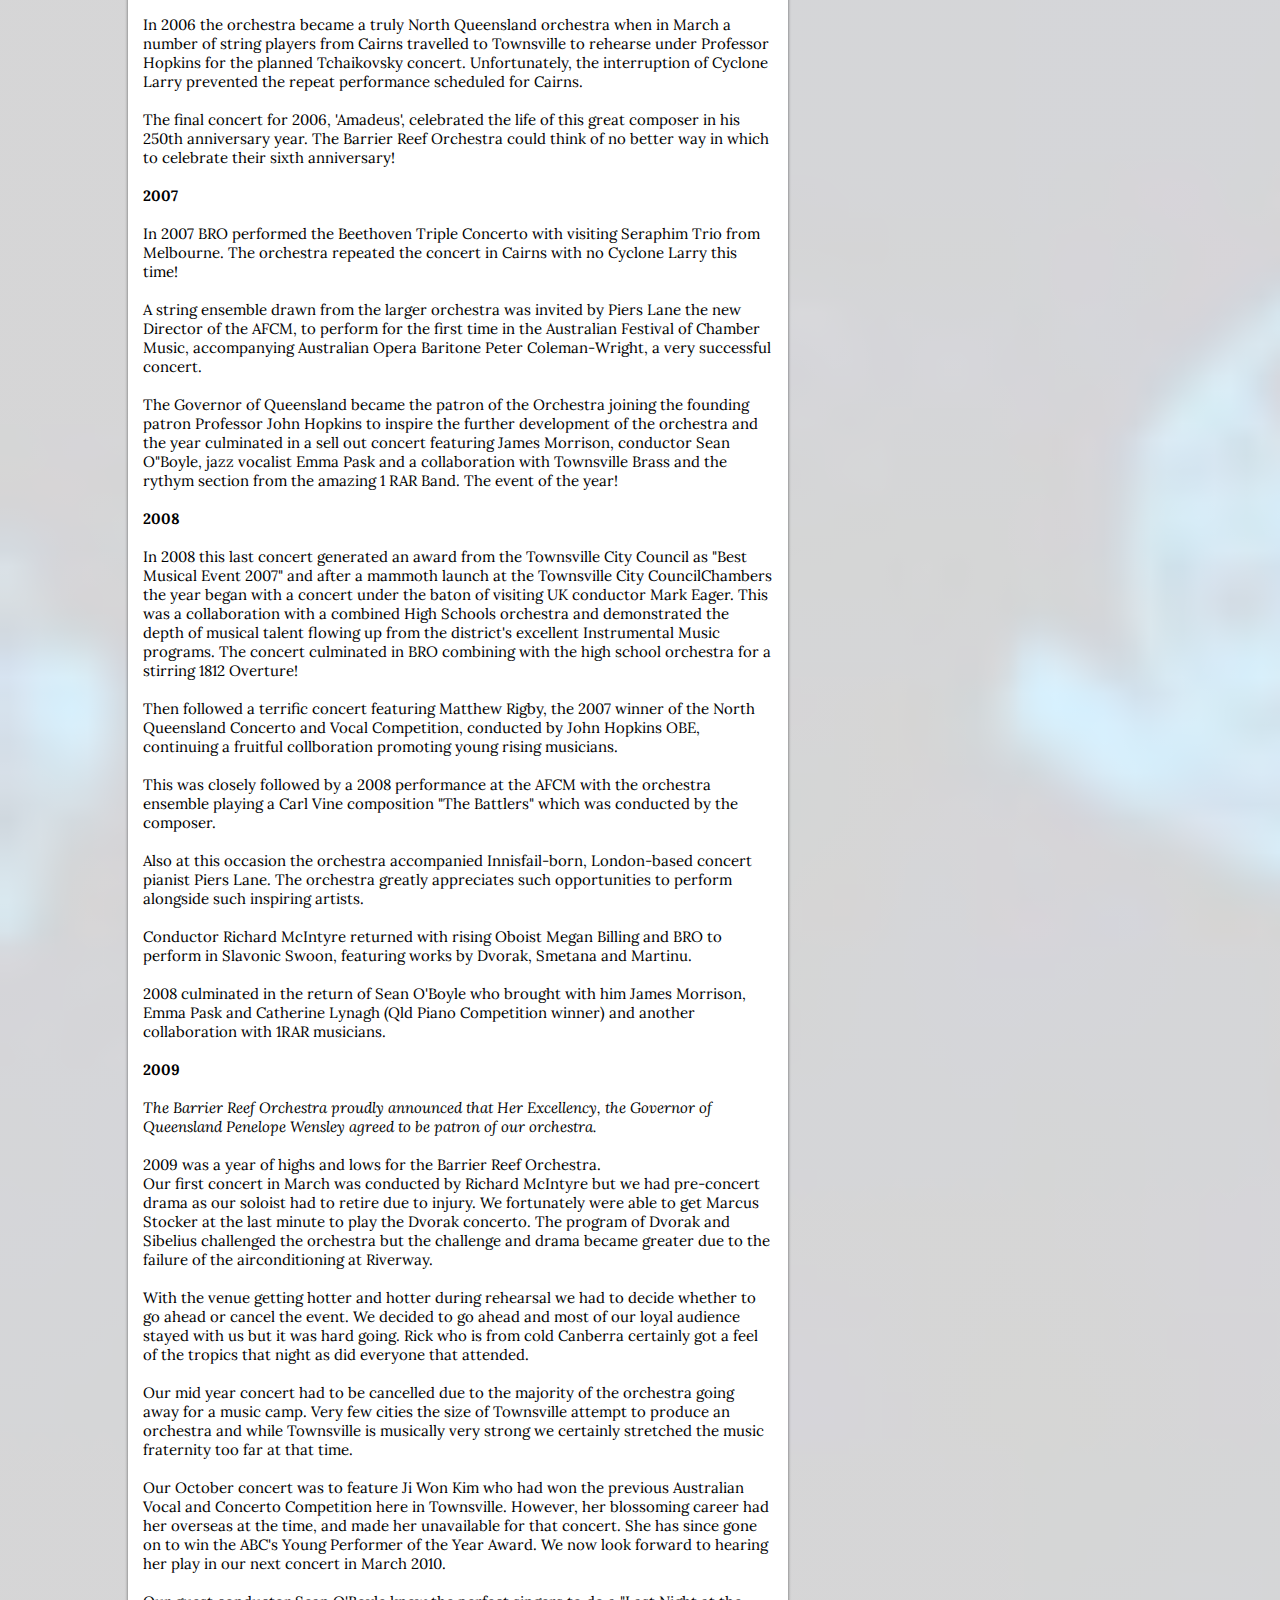
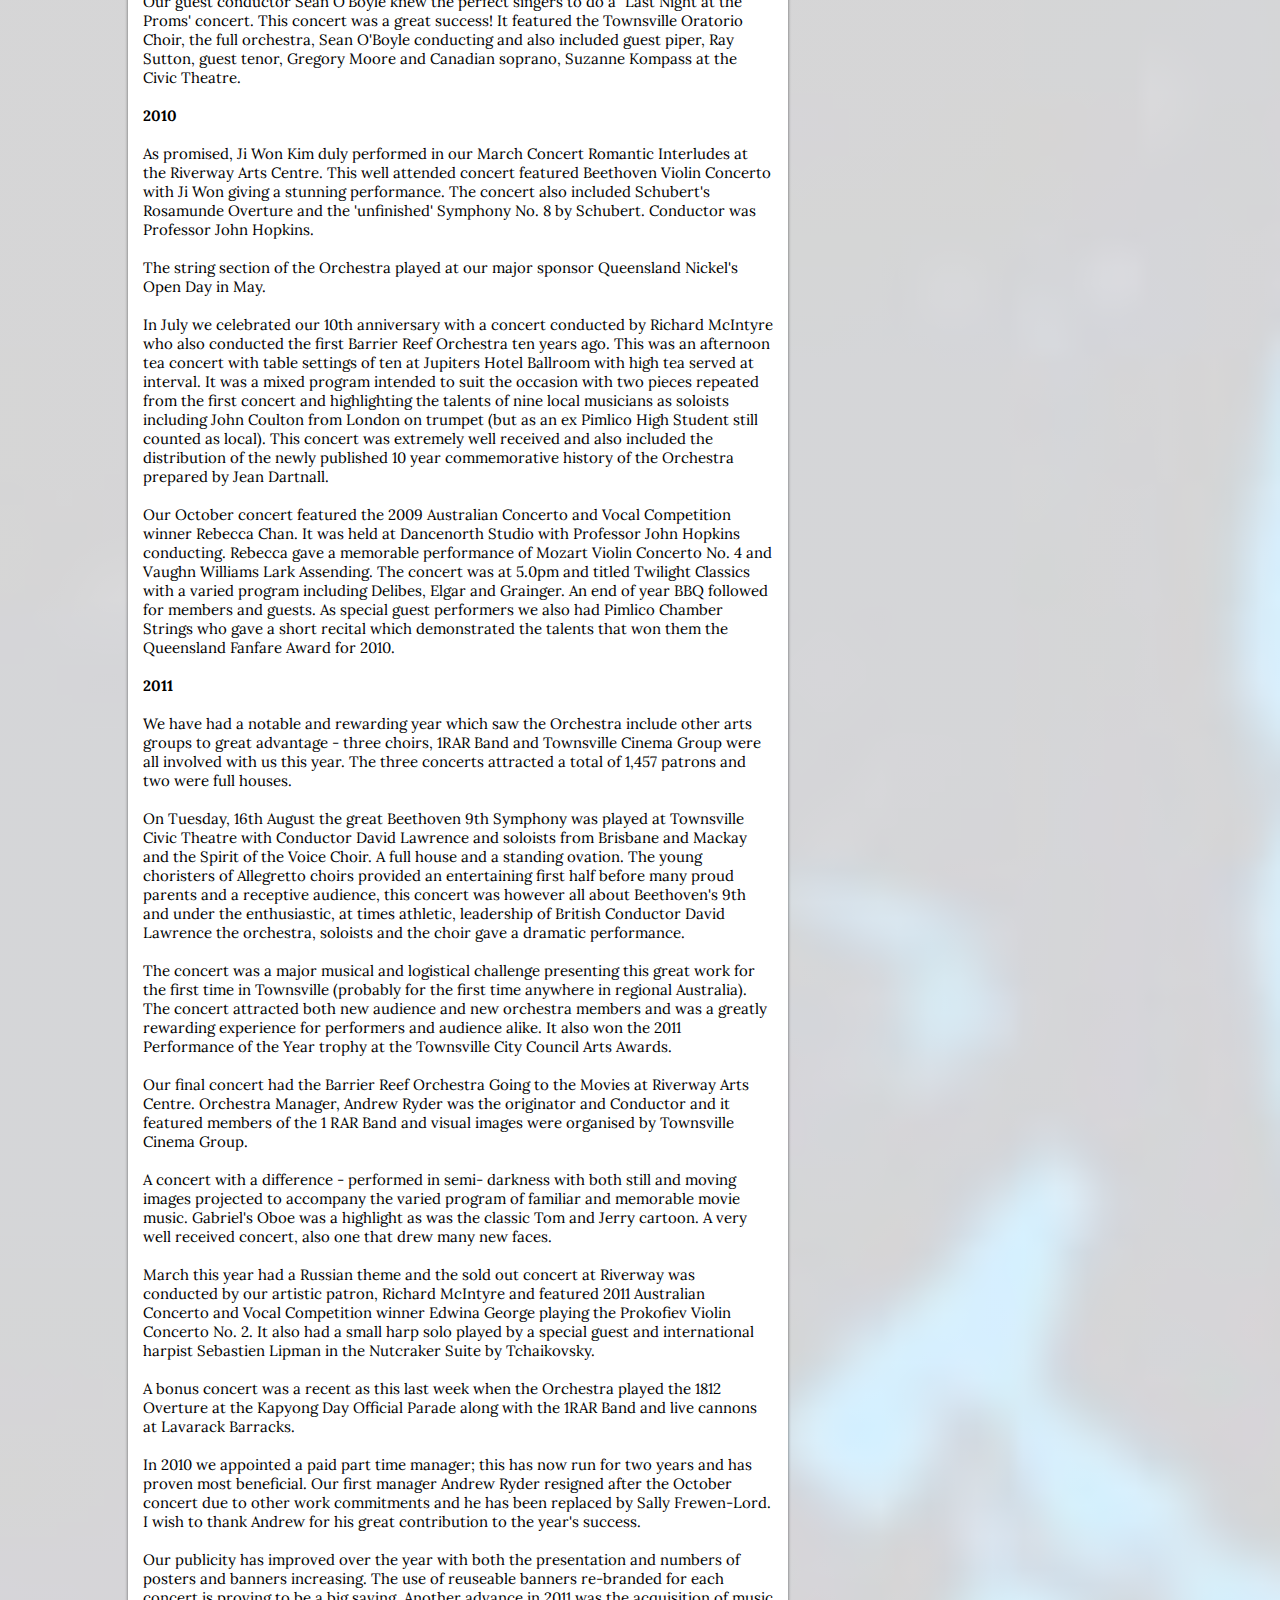
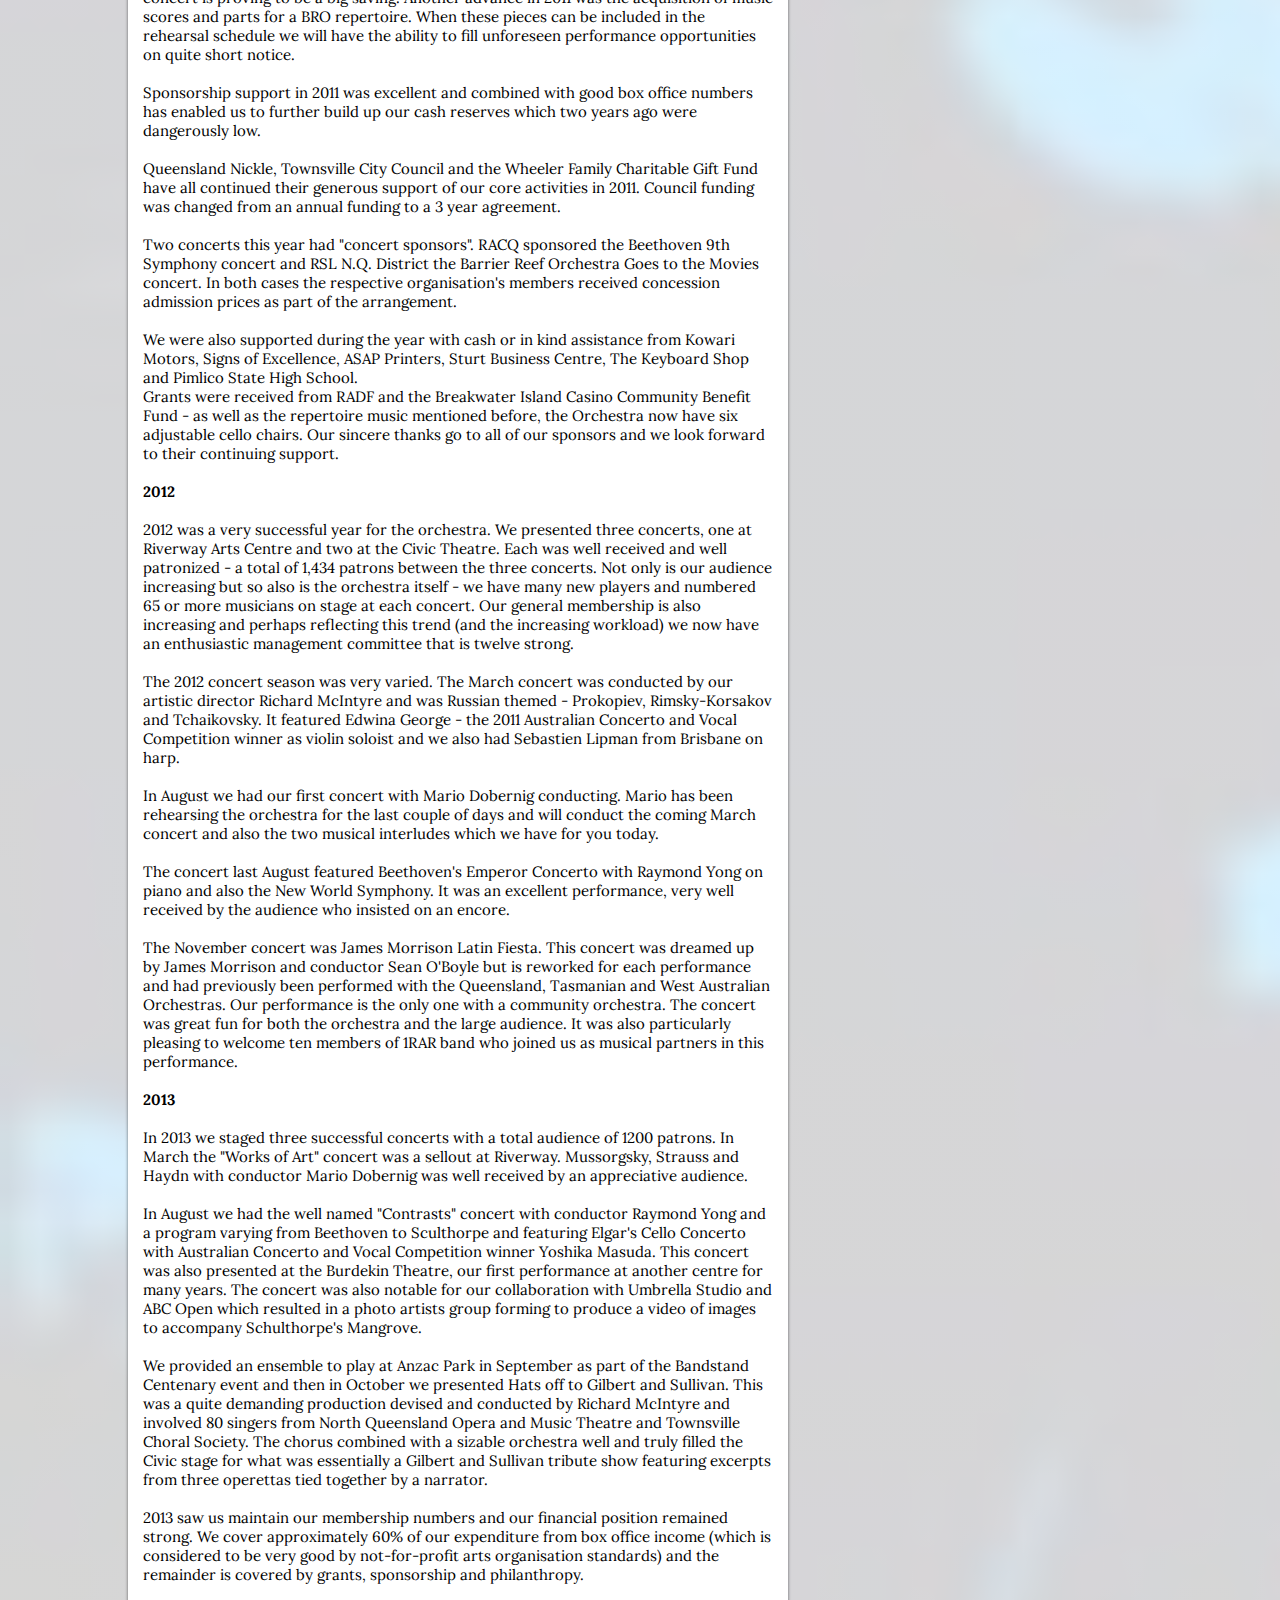
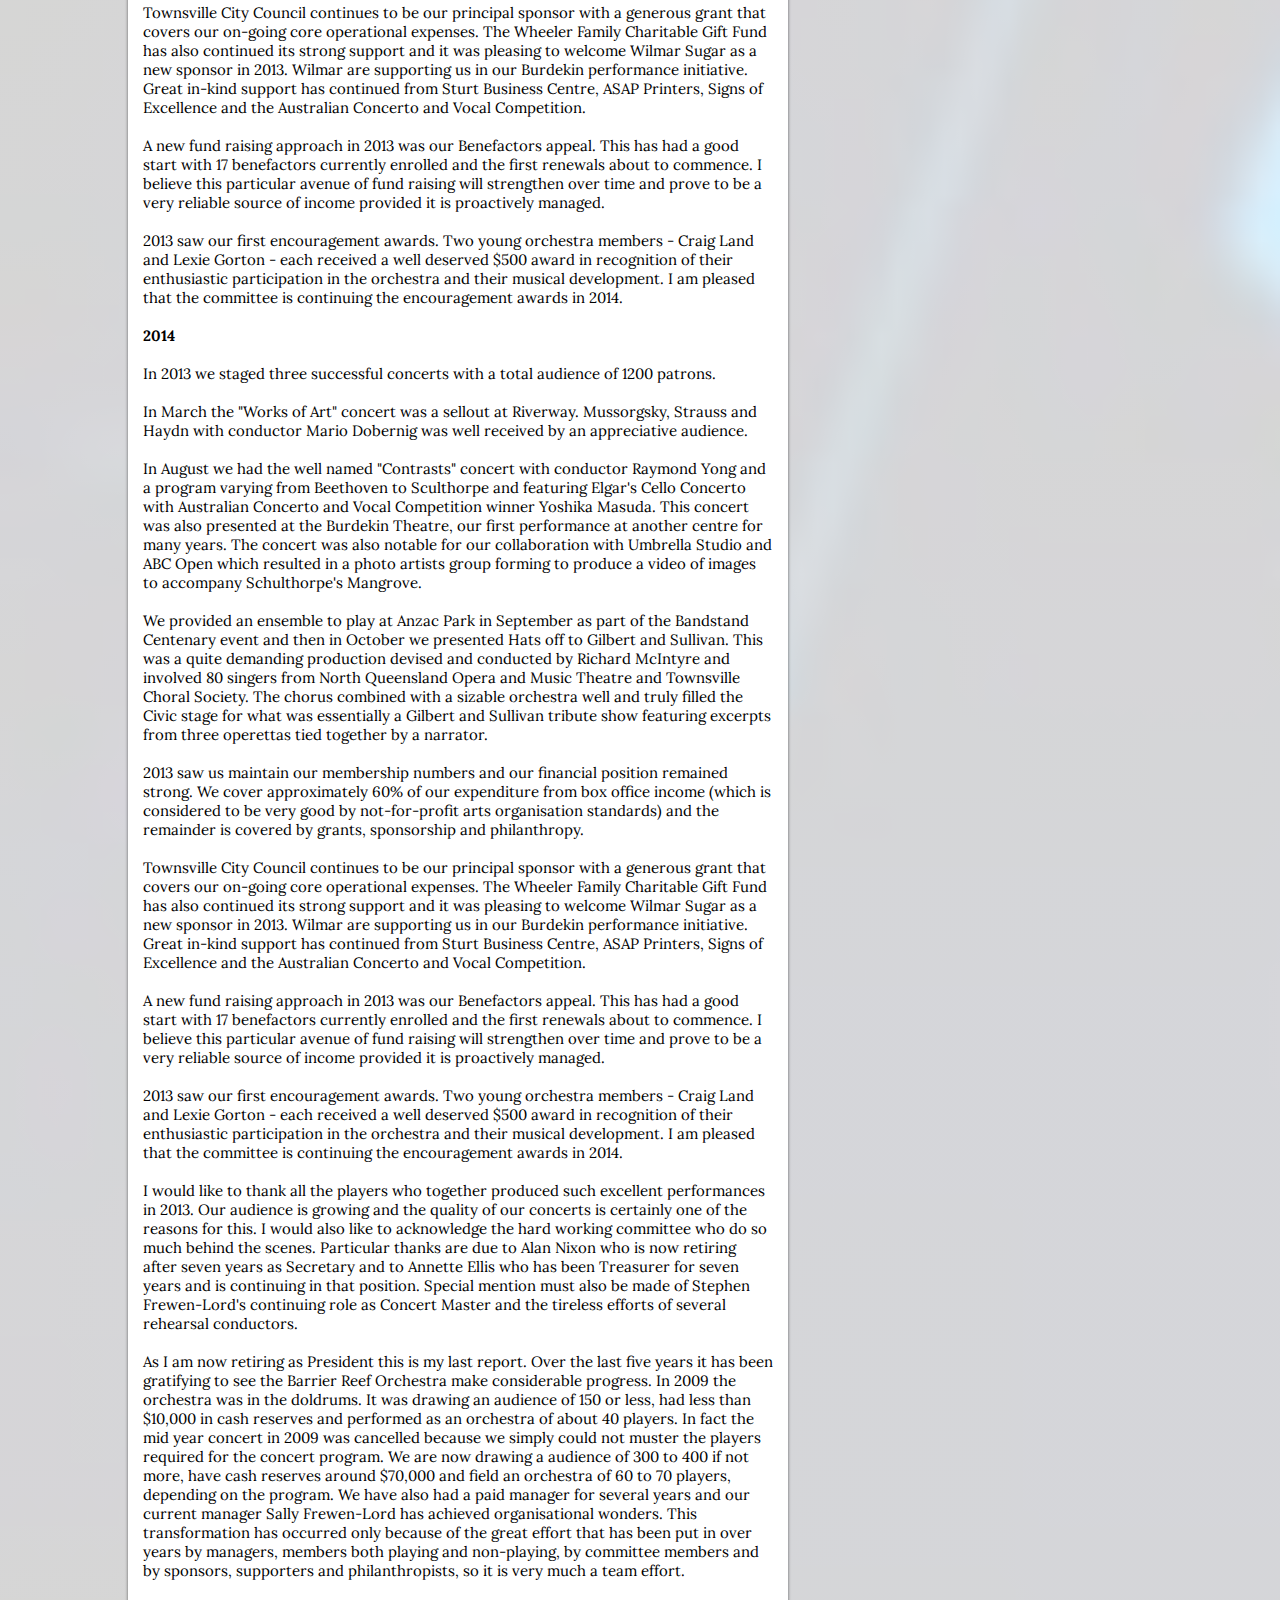
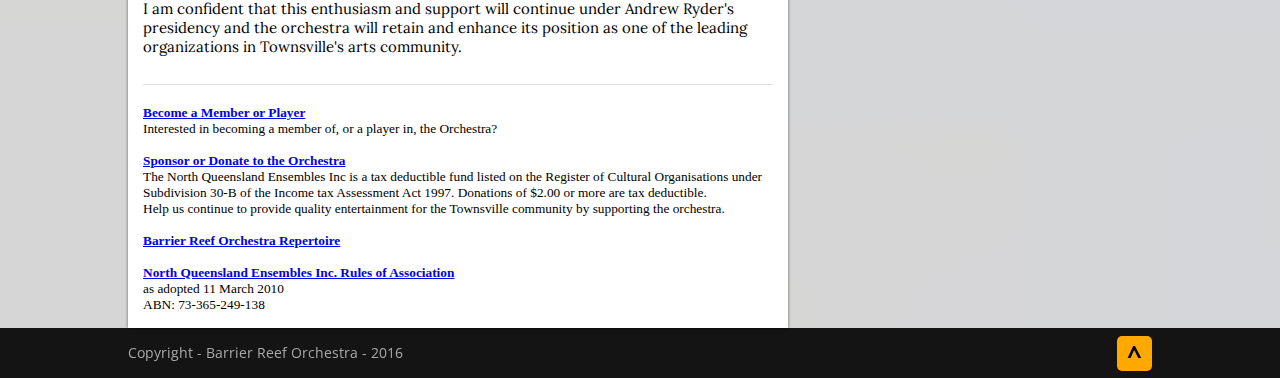
==== commit 83cd31ae: "Fixed dead links at the bottom of the page. Capital 'C' in committee link." ====
--- a/BRO/aboutus.html
+++ b/BRO/aboutus.html
@@ -12,74 +12,85 @@
 <body>
 <script> 
 $(document).ready(function(){
-    $(".dropdown").slideUp();
-    
     $("#mm-button").click(function(){
         $("#mobile-menu").animate({left: '0px'});
     });
     $("#mm-exit").click(function(){
         $("#mobile-menu").animate({left: '-100%'});
     });
-    
-    var $container = $('.drop-container'),
-    $trigger = $('.trigger');
-
-    $trigger.on('click',function(){
-
-    var $this = $(this).siblings('.dropdown');
-
-
-    $container.find('.dropdown').slideUp();
-
-    if($this.is(':visible')) {
-        $this.hide('fast');
-    }
-
-    else {
-        $this.slideDown();
-    }
-});
-    
+    $('.popup-gallery').magnificPopup({
+        delegate: 'a',
+        type: 'image',
+        tLoading: 'Loading image #%curr%...',
+        mainClass: 'mfp-img-mobile',
+        gallery: {
+            enabled: true,
+            navigateByImgClick: true,
+            preload: [0,1] // Will preload 0 - before current, and 1 after the current image
+        },
+        image: {
+            tError: '<a href="%url%">The image #%curr%</a> could not be loaded.',
+            titleSrc: function(item) {
+                return item.el.attr('title');
+            }
+        }
+    });
 });
 </script>
     <div id="mobile-menu">
         <p>MENU</p><div id="mm-exit"></div>
         <hr>
+        <a class="logo" href="index.html"><img alt="LOGO" src="images/logo.png"></a>
         <a href="https://whatson.townsville.qld.gov.au/categories/ticketshop">Buy a ticket</a>
+        <a href="index.html">Home</a>
+        <a href="aboutus.html">About us</a>
         <a href="people.html">People</a>
-        <a href="aboutus.html">About Us</a>
         <a href="gallery.html">Gallery</a>
+        <a href="memberform.html">Join Us</a>
         <a href="form.html">Support Us</a>
     </div>
+    
     
     <div id="spotlight-frame">
         <nav>
             <div id="nav-inner">
                 <a class="logo" href="index.html"><img alt="LOGO" src="images/logo.png"></a>
-                <a class="m-hide" href="https://whatson.townsville.qld.gov.au/categories/ticketshop">Buy a ticket</a>
-                <a class="m-hide" href="people.html">People</a>
-                <a class="m-hide" href="aboutus.html">About Us</a>
-                <a class="m-hide" href="gallery.html">Gallery</a>
-                <a class="m-hide" href="form.html">Support Us</a>
+                <a href="https://whatson.townsville.qld.gov.au/categories/ticketshop">Buy a ticket</a>
+                <a href="index.html">Home</a>
+                <a href="aboutus.html">About us</a>
+                <a href="people.html">People</a>
+                <a href="gallery.html">Gallery</a>
+                <a href="memberform.html">Join Us</a>
+                <a href="form.html">Support Us</a>
                 
                 <div id="mm-button"></div>
             </div>
         </nav>
         
         <div id="spotlight-inner">
-          <h1>About Us</h1>
+          <h1>Barrier Reef Orchestra</h1>
+            <a href="#committee"><h2>Committee  </h2></a><a href="#history"><h2>History  </h2></a><a href="documents/BRO_Repertoire.pdf"><h2>Repetoire  </h2></a><a href="documents/nqei-rules-2010.pdf"><h2>Rules</h2></a>
         </div>
     </div>
     
     <div id="content-wrapper">
         <div id="left-column">
-            <h1>Barrier Reef Orchestra</h1><hr>
-            <p>All the essential information you'll ever need to know about the Barrier Reef Orchestra. Simply click on the heading you would wish to learn more about to expand the full detailed information.</p>
-            
-    <div class="drop-container">
-    <div class="trigger"><h2>Committee</h2></div>
-    <div class="dropdown">
-     <table style="width:500px;text-align:left; margin-left:20px;font-weight:normal; font-size:12pt; color:black;">
+            <h1>Barrier Reef Orchestra<hr>
+            <p>The <i>Barrier Reef Orchestra</i> is a product of North Queensland Ensembles Inc.     
+       <br /><br /><i>North Queensland Ensembles Inc.</i> is an Incorporated Association registered in the
+       State of Queensland. 
+       <br />It is also a tax deductible fund listed on the Register of Cultural Organisations under 
+       Subdivision 30-B of the Income tax Assessment Act 1997. 
+       It is based in Townsville, North Queensland, Australia.</p><br>
+
+            <h2>Committee<a name="committee"></a><br clear="left" /></h2>
+            <h3>Date posted: 2016</h3>
+          
+          
+
+  <hr class="HR" />
+<a name="committee"></a><br clear="left" />
+     <table class="JGNtable" style="text-align:left; margin-left:80px;font-weight:normal; font-size:12pt; color:black;">
        <tbody>
        <tr><td colspan="2" style="font-weight:bold; color:black"><b>North Queensland Ensembles Inc Management Committee 2015</b></td></tr>
        <tr><td>&nbsp</td><td></td></tr>
@@ -99,14 +110,16 @@
        <tr><td></td><td></td></tr>
        <tr><td>Orchestra Manager:</td><td>Sally Frewen-Lord</td></tr>
        </tbody>       
-     </table>
-        
-    </div>
-    </div>
+     </table><br>
+     <br>
      
-        <div class="drop-container">
-        <div class="trigger"><h2>History</h2></div>
-        <div class="dropdown"><p>Over a two-year period in the late nineties, Townsville musicians, arts workers and a group of people who had a love for music realised the potential for developing a community-based Orchestra - one that would flourish and become an integral part of the City's cultural life.<br>
+            <h2>History</h2>
+            <h3>Date posted: 2016</h3>
+<hr class="HR" />
+<a name="history"></a>
+
+  
+       <p>Over a two-year period in the late nineties, Townsville musicians, arts workers and a group of people who had a love for music realised the potential for developing a community-based Orchestra - one that would flourish and become an integral part of the City's cultural life.<br>
        <br>In 2000 to 'test' the viability of establishing an Orchestra a weekend workshop was arranged and musicians were invited to participate under the baton of Richard McIntyre, Senior Lecturer at the Canberra School of Music and the result - the Barrier Reef Orchestra was born.<br>
        <br>During the past few years, the Orchestra has performed with the comedy-duo Scared Weird Little Guys in Score, Townsville City Council's Last Night of the Proms and A Christmas Carol. In 2003 the Council's centenary year the Orchestra took part in Encore, as well as playing a major role in the Townsville Civic Theatre's 25th Anniversary productions of Noye's Fludde and Carmina Burana.<br>
        <br>In a typical year the Barrier Reef Orchestra, under the auspices of North Queensland Ensembles Inc, performs three times generally with a guest conductor and occasionally with other performing groups. Smaller ensembles, all utilising players from the Orchestra, regularly give concerts - Orpheus Strings, Pandanus Winds, Kingfisher Trio, Centenary Concert Band and the Barrier Reef Chamber Orchestra. In 2004, the Orchestra presented its first subscription series of three concerts receiving sponsorship from Queensland Nickel - Yabulu.<br>
@@ -178,33 +191,26 @@
      <br>As I am now retiring as President this is my last report.  Over the last five years it has been gratifying to see the Barrier Reef Orchestra make considerable progress.   In 2009 the orchestra was in the doldrums.  It was drawing an audience of 150 or less, had less than $10,000 in cash reserves and performed as an orchestra of about 40 players.  In fact the mid year concert in 2009 was cancelled because we simply could not muster the players required for the concert program.   We are now drawing a audience of 300 to 400 if not more, have cash reserves around $70,000 and field an orchestra of 60 to 70 players, depending on the program.   We have also had a paid manager for several years and our current manager Sally Frewen-Lord has achieved organisational wonders.  This transformation has occurred only because of the great effort that has been put in over years by managers, members both playing and non-playing, by committee members and by sponsors, supporters and philanthropists, so it is very much a team effort.
      <br /><br />I am confident that this enthusiasm and support will continue under Andrew Ryder's presidency and the orchestra will retain and enhance its position as one of the leading organizations in Townsville's arts community.
      
-     <br></p>
-            </div>
-            </div>
-    
-    <div class="drop-container">
-    <div class="trigger"><h2>Other Infomation</h2></div>
-    <div class="dropdown">
-    <span>
-        <b><a href="BRO/memberform.html">Become a Member or Player</a></b>
+     <br>
+     </p>
+     <hr class="HR" />
+      <span style="text-align:left; font-weight:normal; font-size:10pt; color:black">
+        <b><a href="memberform.html">Become a Member or Player</a></b>
         <br>Interested in becoming a member of, or a player in, the Orchestra?<br>
      
-     <br><b><a href="BRO/documents/benefactorform/north-queensland-orchestra-benefactor-form.pdf">Sponsor or Donate to the Orchestra</a></b>
+     <br><b><a href="form.html">Sponsor or Donate to the Orchestra</a></b>
      <br>The North Queensland Ensembles Inc is a tax deductible fund listed on the Register of Cultural Organisations under Subdivision 30-B of the Income tax Assessment Act 1997. Donations of $2.00 or more are tax deductible.
      <br>Help us continue to provide quality entertainment for the Townsville community by supporting the orchestra.<br>
-     <br><b><a href="BRO/Repertoire.pdf">Barrier Reef Orchestra Repertoire</a></b><br>
-     <br><b><a href="BRO/documents/nqei-rules-2010.pdf">North Queensland Ensembles Inc. Rules of Association</a></b><br>as adopted 11 March 2010
+     <br><b><a href="documents/BRO_Repertoire.pdf">Barrier Reef Orchestra Repertoire</a></b><br>
+     <br><b><a href="documents/nqei-rules-2010.pdf">North Queensland Ensembles Inc. Rules of Association</a></b><br>as adopted 11 March 2010
             <br />ABN: 73-365-249-138
             <br>
      </span>
+   </div> 
+        <div id="facebook-feed">
+            <iframe src="https://www.facebook.com/plugins/page.php?href=https%3A%2F%2Fwww.facebook.com%2Fnqorchestra&tabs=timeline&width=340&height=500&small_header=false&adapt_container_width=true&hide_cover=false&show_facepile=true&appId" width="340" height="500" style="border:none;overflow:hidden" scrolling="no" frameborder="0" allowTransparency="true"></iframe>
         </div>
-            </div>
-    </div>
-                <div id="facebook-feed">
-            <iframe src="https://www.facebook.com/plugins/page.php?href=https%3A%2F%2Fwww.facebook.com%2Fnqorchestra&tabs=timeline&width=340&height=690&small_header=false&adapt_container_width=true&hide_cover=false&show_facepile=true&appId" width="340" height="690" style="border:none;overflow:hidden" scrolling="no" frameborder="0" allowTransparency="true"></iframe>
-        </div>
-</div>
-
+    </div>
             
     <div id="footer">
         <div id="footer-inner">
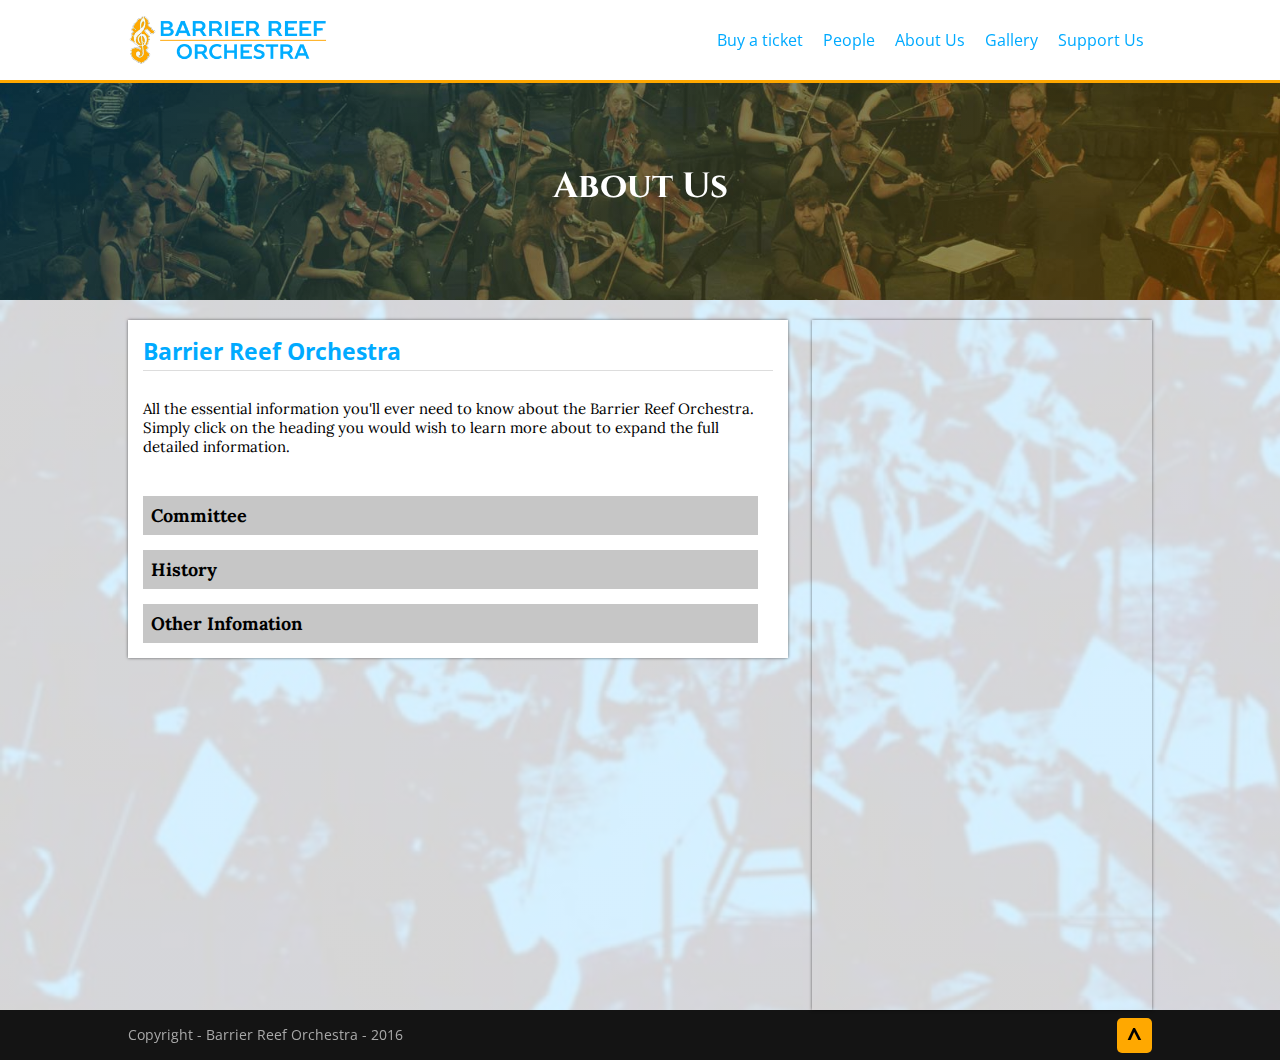
==== commit 12e02256: "upload attempt of declans final touchups" ====
--- a/BRO/aboutus.html
+++ b/BRO/aboutus.html
@@ -12,85 +12,68 @@
 <body>
 <script> 
 $(document).ready(function(){
+    $(".dropdown").slideUp();
+    
     $("#mm-button").click(function(){
         $("#mobile-menu").animate({left: '0px'});
     });
     $("#mm-exit").click(function(){
         $("#mobile-menu").animate({left: '-100%'});
     });
-    $('.popup-gallery').magnificPopup({
-        delegate: 'a',
-        type: 'image',
-        tLoading: 'Loading image #%curr%...',
-        mainClass: 'mfp-img-mobile',
-        gallery: {
-            enabled: true,
-            navigateByImgClick: true,
-            preload: [0,1] // Will preload 0 - before current, and 1 after the current image
-        },
-        image: {
-            tError: '<a href="%url%">The image #%curr%</a> could not be loaded.',
-            titleSrc: function(item) {
-                return item.el.attr('title');
-            }
-        }
-    });
+    
+    var $container = $('.drop-container'),
+    $trigger = $('.trigger');
+    $trigger.on('click',function(){
+    var $this = $(this).siblings('.dropdown');
+    $container.find('.dropdown').slideUp();
+    if($this.is(':visible')) {
+        $this.hide('fast');
+    }
+    else {
+        $this.slideDown();
+    }
+});
+    
 });
 </script>
     <div id="mobile-menu">
         <p>MENU</p><div id="mm-exit"></div>
         <hr>
-        <a class="logo" href="index.html"><img alt="LOGO" src="images/logo.png"></a>
         <a href="https://whatson.townsville.qld.gov.au/categories/ticketshop">Buy a ticket</a>
-        <a href="index.html">Home</a>
-        <a href="aboutus.html">About us</a>
         <a href="people.html">People</a>
+        <a href="aboutus.html">About Us</a>
         <a href="gallery.html">Gallery</a>
-        <a href="memberform.html">Join Us</a>
         <a href="form.html">Support Us</a>
     </div>
-    
     
     <div id="spotlight-frame">
         <nav>
             <div id="nav-inner">
                 <a class="logo" href="index.html"><img alt="LOGO" src="images/logo.png"></a>
-                <a href="https://whatson.townsville.qld.gov.au/categories/ticketshop">Buy a ticket</a>
-                <a href="index.html">Home</a>
-                <a href="aboutus.html">About us</a>
-                <a href="people.html">People</a>
-                <a href="gallery.html">Gallery</a>
-                <a href="memberform.html">Join Us</a>
-                <a href="form.html">Support Us</a>
+                <a class="m-hide" href="https://whatson.townsville.qld.gov.au/categories/ticketshop">Buy a ticket</a>
+                <a class="m-hide" href="people.html">People</a>
+                <a class="m-hide" href="aboutus.html">About Us</a>
+                <a class="m-hide" href="gallery.html">Gallery</a>
+                <a class="m-hide" href="form.html">Support Us</a>
                 
                 <div id="mm-button"></div>
             </div>
         </nav>
         
         <div id="spotlight-inner">
-          <h1>Barrier Reef Orchestra</h1>
-            <a href="#committee"><h2>Committee  </h2></a><a href="#history"><h2>History  </h2></a><a href="documents/BRO_Repertoire.pdf"><h2>Repetoire  </h2></a><a href="documents/nqei-rules-2010.pdf"><h2>Rules</h2></a>
+          <h1>About Us</h1>
         </div>
     </div>
     
     <div id="content-wrapper">
         <div id="left-column">
-            <h1>Barrier Reef Orchestra<hr>
-            <p>The <i>Barrier Reef Orchestra</i> is a product of North Queensland Ensembles Inc.     
-       <br /><br /><i>North Queensland Ensembles Inc.</i> is an Incorporated Association registered in the
-       State of Queensland. 
-       <br />It is also a tax deductible fund listed on the Register of Cultural Organisations under 
-       Subdivision 30-B of the Income tax Assessment Act 1997. 
-       It is based in Townsville, North Queensland, Australia.</p><br>
-
-            <h2>Committee<a name="committee"></a><br clear="left" /></h2>
-            <h3>Date posted: 2016</h3>
-          
-          
-
-  <hr class="HR" />
-<a name="committee"></a><br clear="left" />
-     <table class="JGNtable" style="text-align:left; margin-left:80px;font-weight:normal; font-size:12pt; color:black;">
+            <h1>Barrier Reef Orchestra</h1><hr>
+            <p>All the essential information you'll ever need to know about the Barrier Reef Orchestra. Simply click on the heading you would wish to learn more about to expand the full detailed information.</p>
+            
+    <div class="drop-container">
+    <div class="trigger"><h2>Committee</h2></div>
+    <div class="dropdown">
+     <table style="width:500px;text-align:left; margin-left:20px;font-weight:normal; font-size:12pt; color:black;">
        <tbody>
        <tr><td colspan="2" style="font-weight:bold; color:black"><b>North Queensland Ensembles Inc Management Committee 2015</b></td></tr>
        <tr><td>&nbsp</td><td></td></tr>
@@ -110,16 +93,14 @@
        <tr><td></td><td></td></tr>
        <tr><td>Orchestra Manager:</td><td>Sally Frewen-Lord</td></tr>
        </tbody>       
-     </table><br>
-     <br>
+     </table>
+        
+    </div>
+    </div>
      
-            <h2>History</h2>
-            <h3>Date posted: 2016</h3>
-<hr class="HR" />
-<a name="history"></a>
-
-  
-       <p>Over a two-year period in the late nineties, Townsville musicians, arts workers and a group of people who had a love for music realised the potential for developing a community-based Orchestra - one that would flourish and become an integral part of the City's cultural life.<br>
+        <div class="drop-container">
+        <div class="trigger"><h2>History</h2></div>
+        <div class="dropdown"><p>Over a two-year period in the late nineties, Townsville musicians, arts workers and a group of people who had a love for music realised the potential for developing a community-based Orchestra - one that would flourish and become an integral part of the City's cultural life.<br>
        <br>In 2000 to 'test' the viability of establishing an Orchestra a weekend workshop was arranged and musicians were invited to participate under the baton of Richard McIntyre, Senior Lecturer at the Canberra School of Music and the result - the Barrier Reef Orchestra was born.<br>
        <br>During the past few years, the Orchestra has performed with the comedy-duo Scared Weird Little Guys in Score, Townsville City Council's Last Night of the Proms and A Christmas Carol. In 2003 the Council's centenary year the Orchestra took part in Encore, as well as playing a major role in the Townsville Civic Theatre's 25th Anniversary productions of Noye's Fludde and Carmina Burana.<br>
        <br>In a typical year the Barrier Reef Orchestra, under the auspices of North Queensland Ensembles Inc, performs three times generally with a guest conductor and occasionally with other performing groups. Smaller ensembles, all utilising players from the Orchestra, regularly give concerts - Orpheus Strings, Pandanus Winds, Kingfisher Trio, Centenary Concert Band and the Barrier Reef Chamber Orchestra. In 2004, the Orchestra presented its first subscription series of three concerts receiving sponsorship from Queensland Nickel - Yabulu.<br>
@@ -191,26 +172,33 @@
      <br>As I am now retiring as President this is my last report.  Over the last five years it has been gratifying to see the Barrier Reef Orchestra make considerable progress.   In 2009 the orchestra was in the doldrums.  It was drawing an audience of 150 or less, had less than $10,000 in cash reserves and performed as an orchestra of about 40 players.  In fact the mid year concert in 2009 was cancelled because we simply could not muster the players required for the concert program.   We are now drawing a audience of 300 to 400 if not more, have cash reserves around $70,000 and field an orchestra of 60 to 70 players, depending on the program.   We have also had a paid manager for several years and our current manager Sally Frewen-Lord has achieved organisational wonders.  This transformation has occurred only because of the great effort that has been put in over years by managers, members both playing and non-playing, by committee members and by sponsors, supporters and philanthropists, so it is very much a team effort.
      <br /><br />I am confident that this enthusiasm and support will continue under Andrew Ryder's presidency and the orchestra will retain and enhance its position as one of the leading organizations in Townsville's arts community.
      
-     <br>
-     </p>
-     <hr class="HR" />
-      <span style="text-align:left; font-weight:normal; font-size:10pt; color:black">
-        <b><a href="memberform.html">Become a Member or Player</a></b>
+     <br></p>
+            </div>
+            </div>
+    
+    <div class="drop-container">
+    <div class="trigger"><h2>Other Infomation</h2></div>
+    <div class="dropdown">
+    <span>
+        <b><a href="BRO/memberform.html">Become a Member or Player</a></b>
         <br>Interested in becoming a member of, or a player in, the Orchestra?<br>
      
-     <br><b><a href="form.html">Sponsor or Donate to the Orchestra</a></b>
+     <br><b><a href="BRO/documents/benefactorform/north-queensland-orchestra-benefactor-form.pdf">Sponsor or Donate to the Orchestra</a></b>
      <br>The North Queensland Ensembles Inc is a tax deductible fund listed on the Register of Cultural Organisations under Subdivision 30-B of the Income tax Assessment Act 1997. Donations of $2.00 or more are tax deductible.
      <br>Help us continue to provide quality entertainment for the Townsville community by supporting the orchestra.<br>
-     <br><b><a href="documents/BRO_Repertoire.pdf">Barrier Reef Orchestra Repertoire</a></b><br>
-     <br><b><a href="documents/nqei-rules-2010.pdf">North Queensland Ensembles Inc. Rules of Association</a></b><br>as adopted 11 March 2010
+     <br><b><a href="BRO/Repertoire.pdf">Barrier Reef Orchestra Repertoire</a></b><br>
+     <br><b><a href="BRO/documents/nqei-rules-2010.pdf">North Queensland Ensembles Inc. Rules of Association</a></b><br>as adopted 11 March 2010
             <br />ABN: 73-365-249-138
             <br>
      </span>
-   </div> 
-        <div id="facebook-feed">
-            <iframe src="https://www.facebook.com/plugins/page.php?href=https%3A%2F%2Fwww.facebook.com%2Fnqorchestra&tabs=timeline&width=340&height=500&small_header=false&adapt_container_width=true&hide_cover=false&show_facepile=true&appId" width="340" height="500" style="border:none;overflow:hidden" scrolling="no" frameborder="0" allowTransparency="true"></iframe>
         </div>
-    </div>
+            </div>
+    </div>
+                <div id="facebook-feed">
+            <iframe src="https://www.facebook.com/plugins/page.php?href=https%3A%2F%2Fwww.facebook.com%2Fnqorchestra&tabs=timeline&width=340&height=690&small_header=false&adapt_container_width=true&hide_cover=false&show_facepile=true&appId" width="340" height="690" style="border:none;overflow:hidden" scrolling="no" frameborder="0" allowTransparency="true"></iframe>
+        </div>
+</div>
+
             
     <div id="footer">
         <div id="footer-inner">
--- a/BRO/gallery.css
+++ b/BRO/gallery.css
@@ -436,4 +436,4 @@
     #spotlight-inner button {
         font-size: 12px;
     }
-}
+}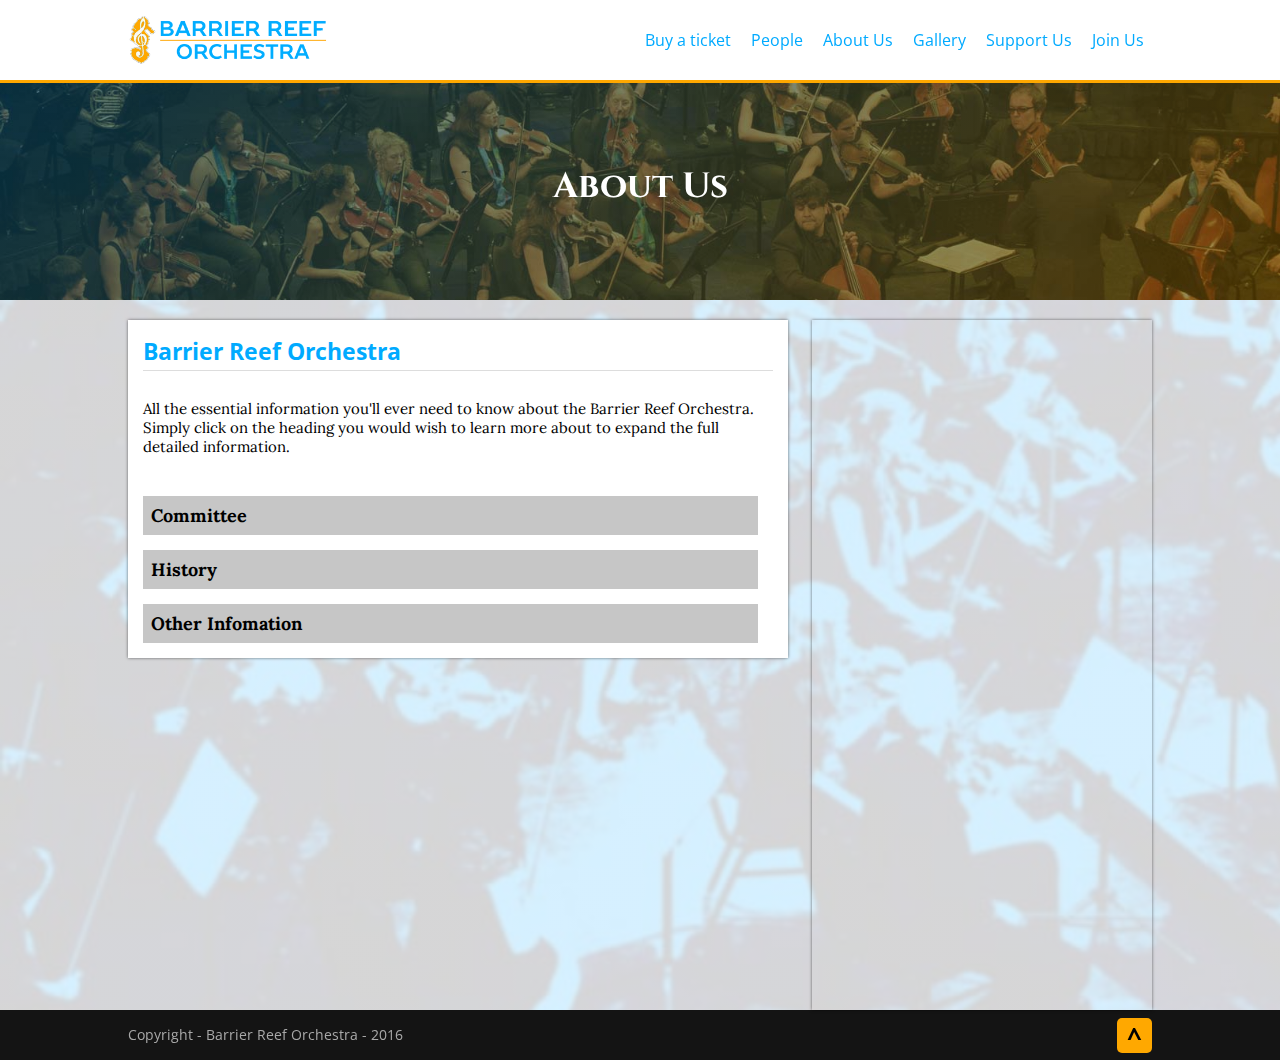
==== commit 1ab9d460: "fix" ====
--- a/BRO/aboutus.html
+++ b/BRO/aboutus.html
@@ -44,6 +44,7 @@
         <a href="aboutus.html">About Us</a>
         <a href="gallery.html">Gallery</a>
         <a href="form.html">Support Us</a>
+        <a href="memberform.html">Join Us</a>
     </div>
     
     <div id="spotlight-frame">
@@ -55,6 +56,7 @@
                 <a class="m-hide" href="aboutus.html">About Us</a>
                 <a class="m-hide" href="gallery.html">Gallery</a>
                 <a class="m-hide" href="form.html">Support Us</a>
+                <a class="m-hide" href="memberform.html">Join Us</a>
                 
                 <div id="mm-button"></div>
             </div>
@@ -209,4 +211,4 @@
             
 </body>
 
-</html>+</html>
